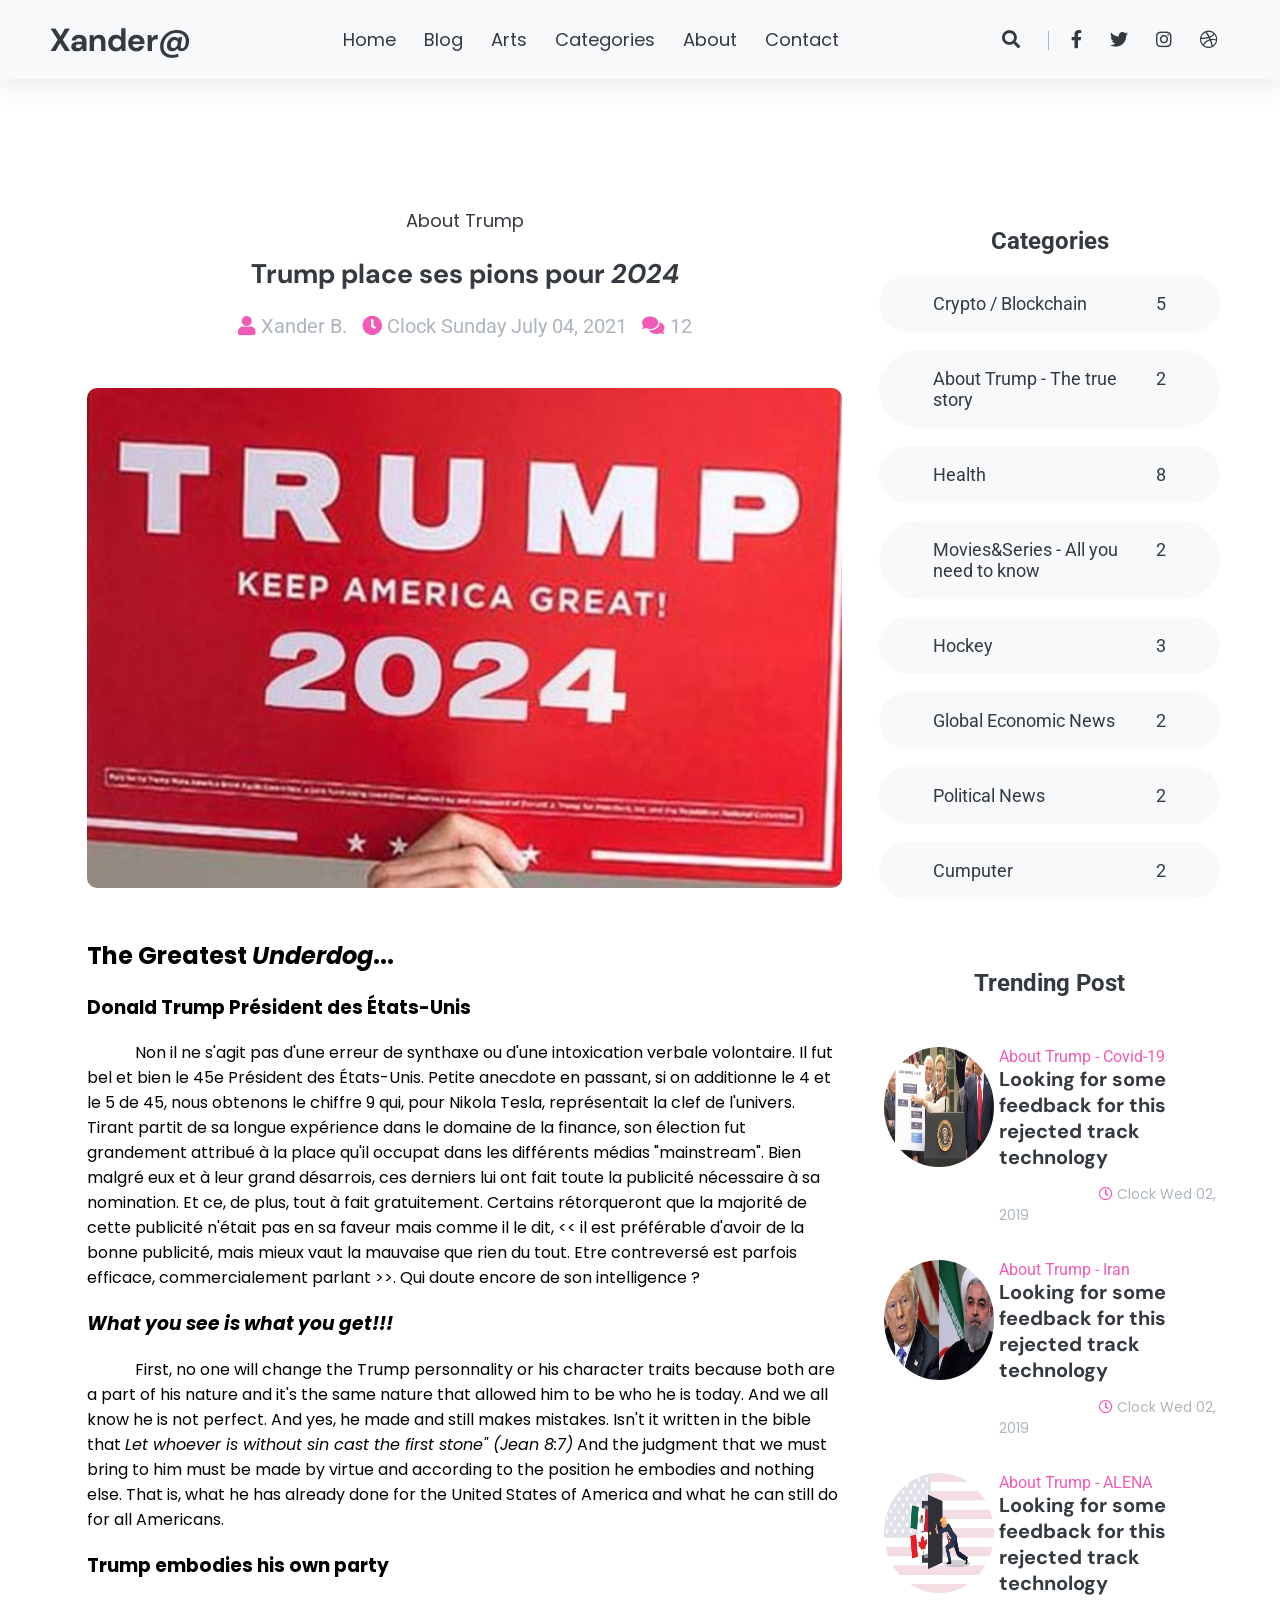
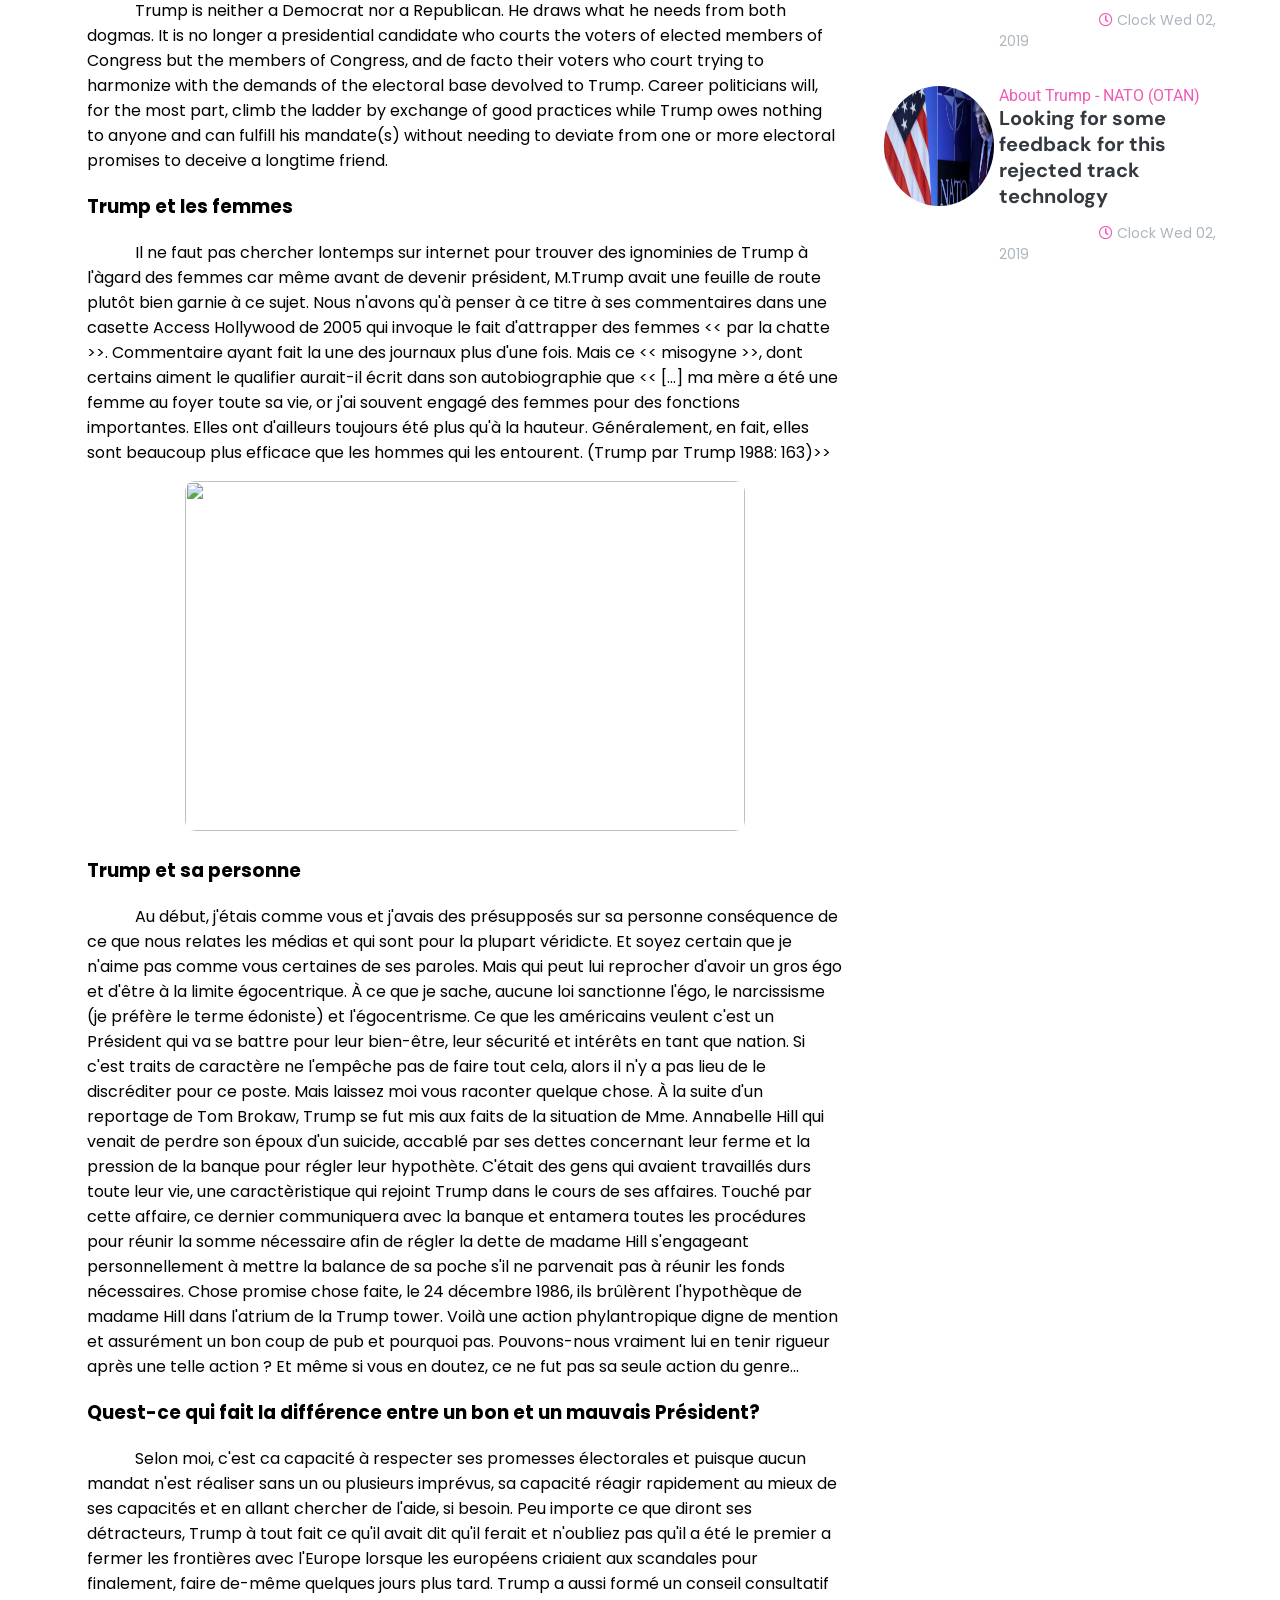
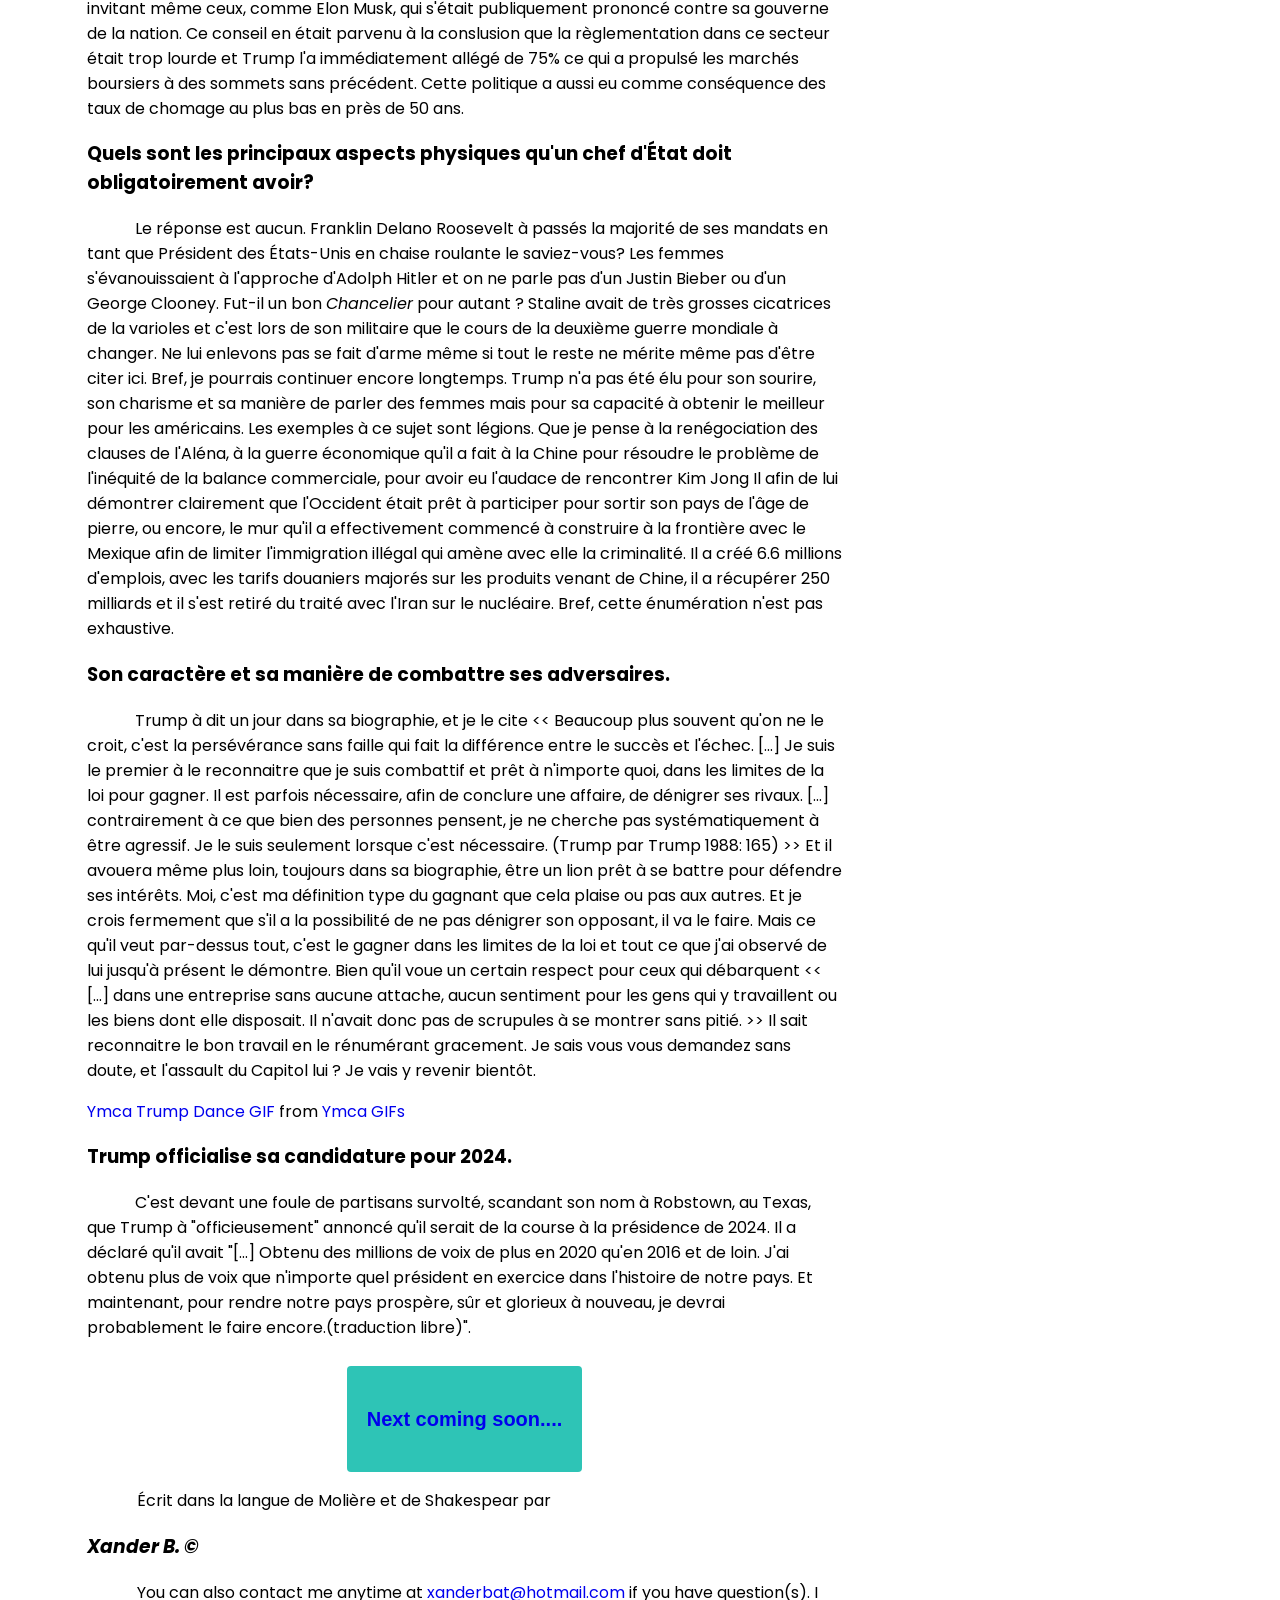
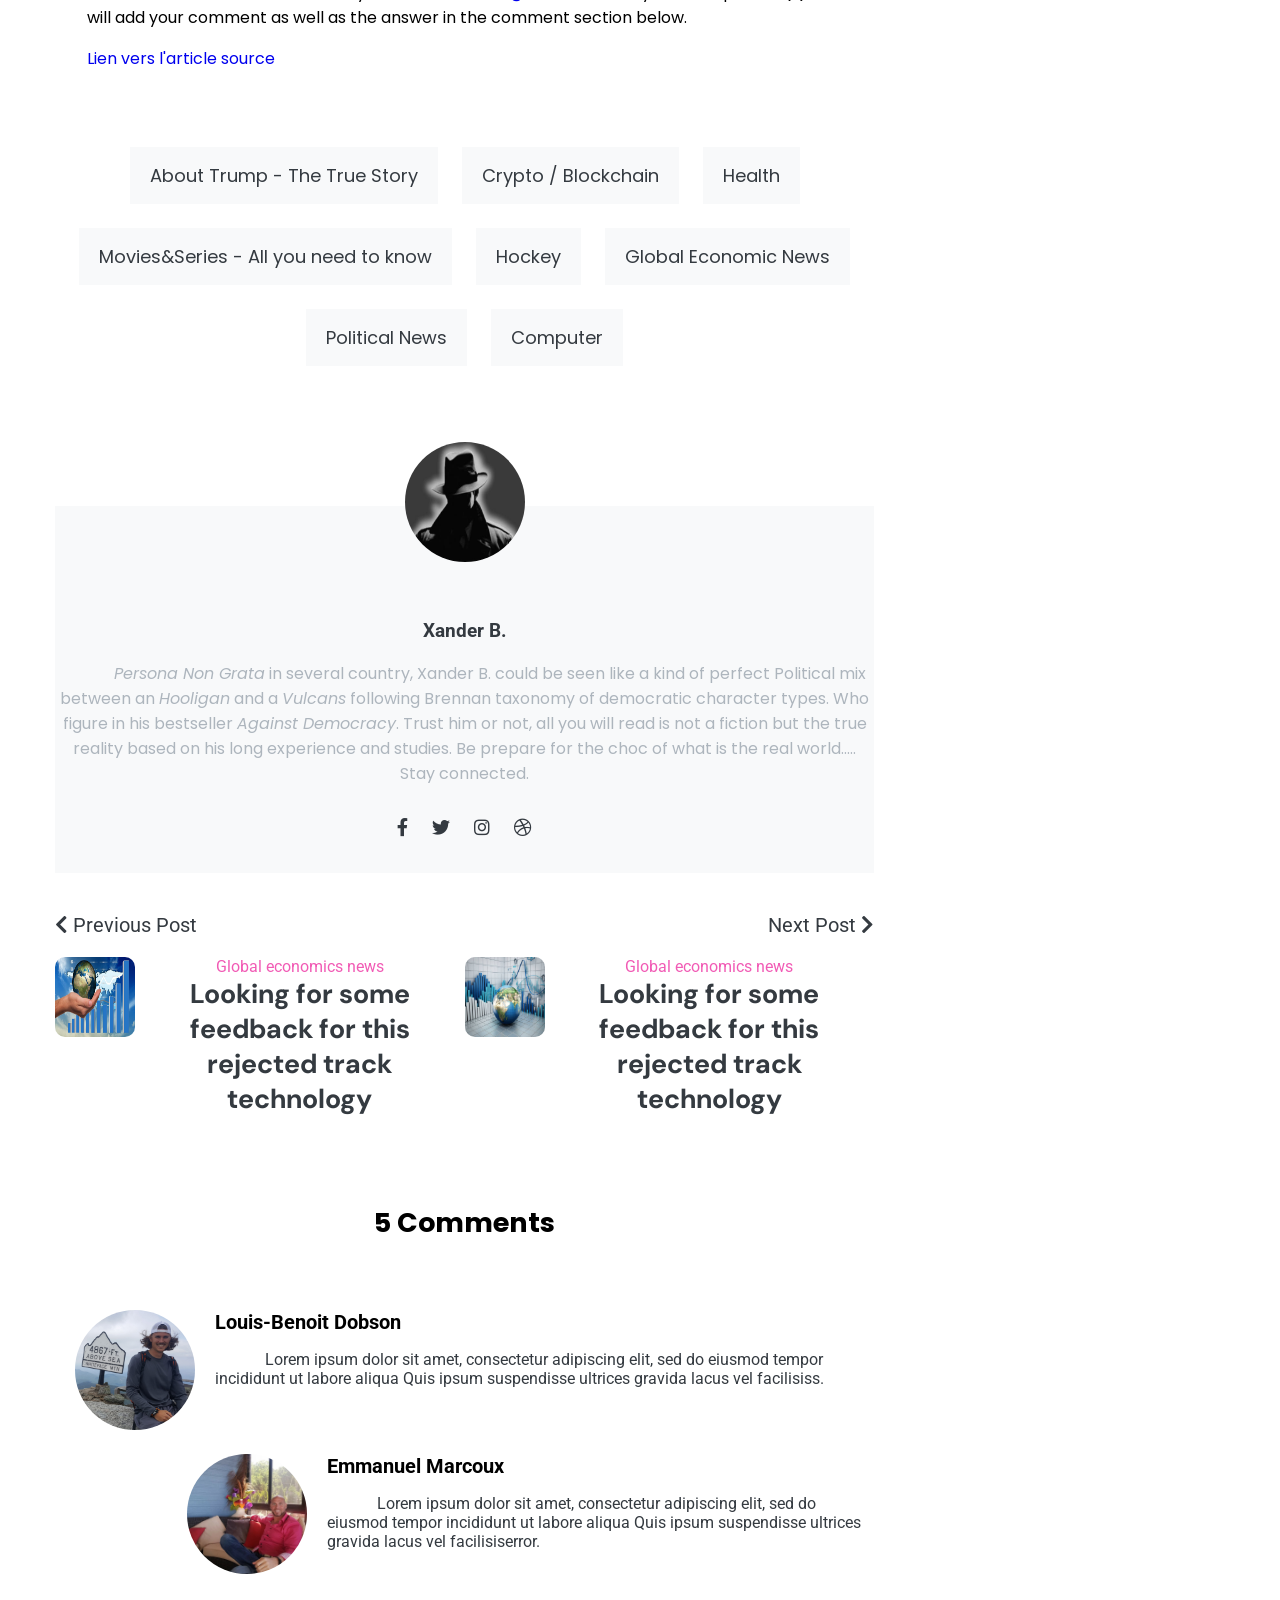
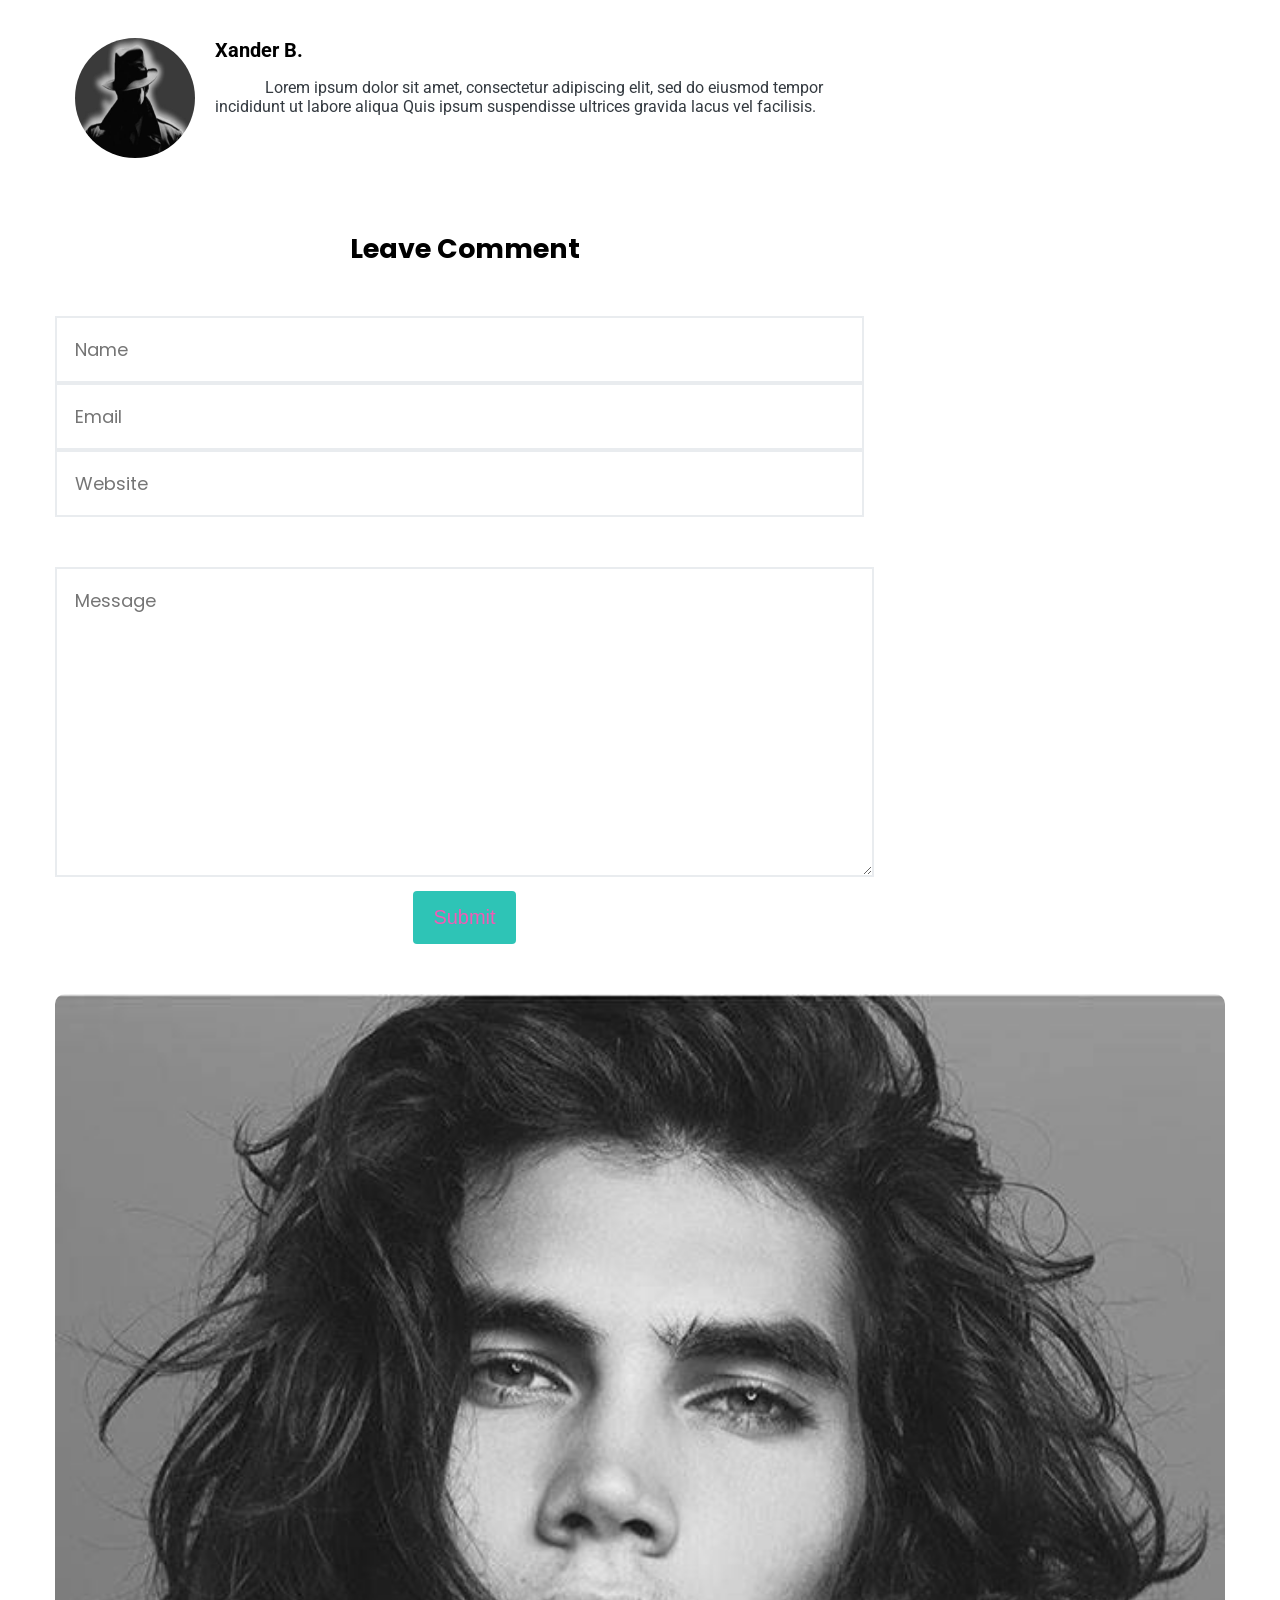
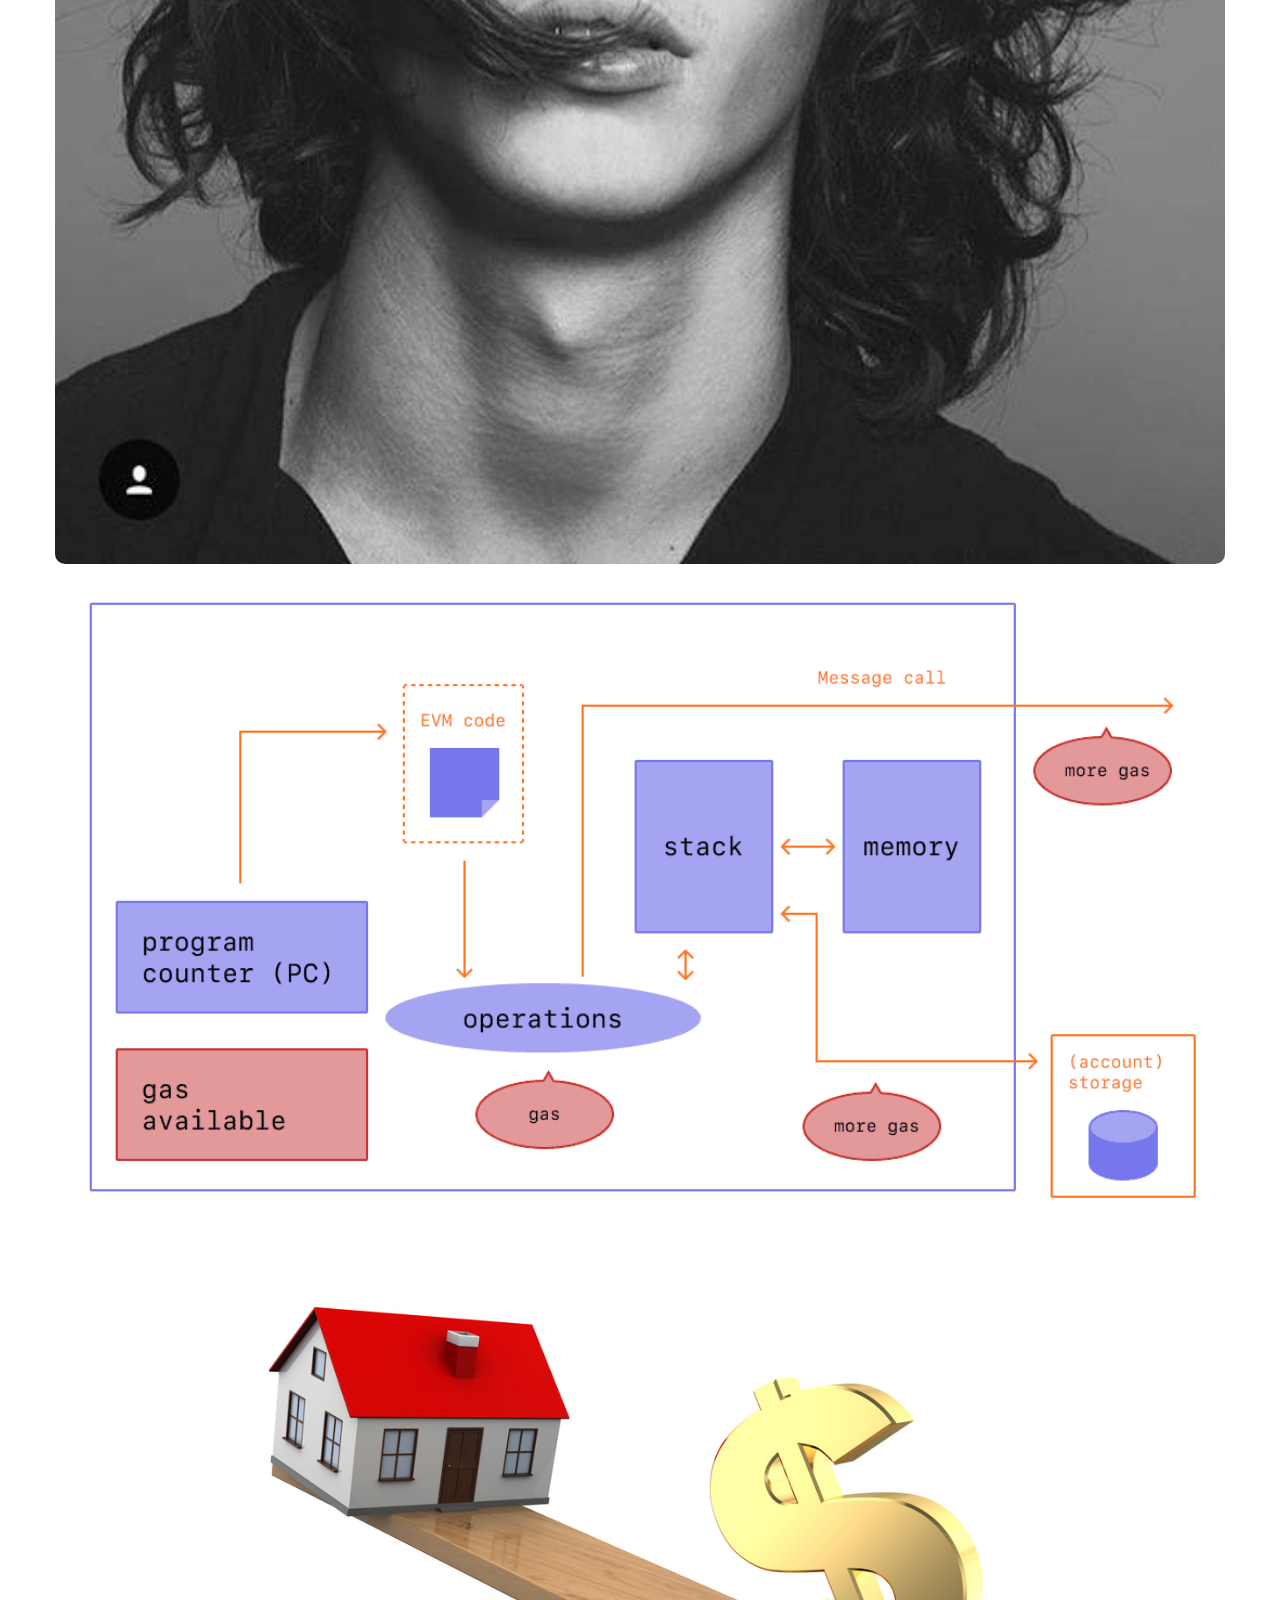
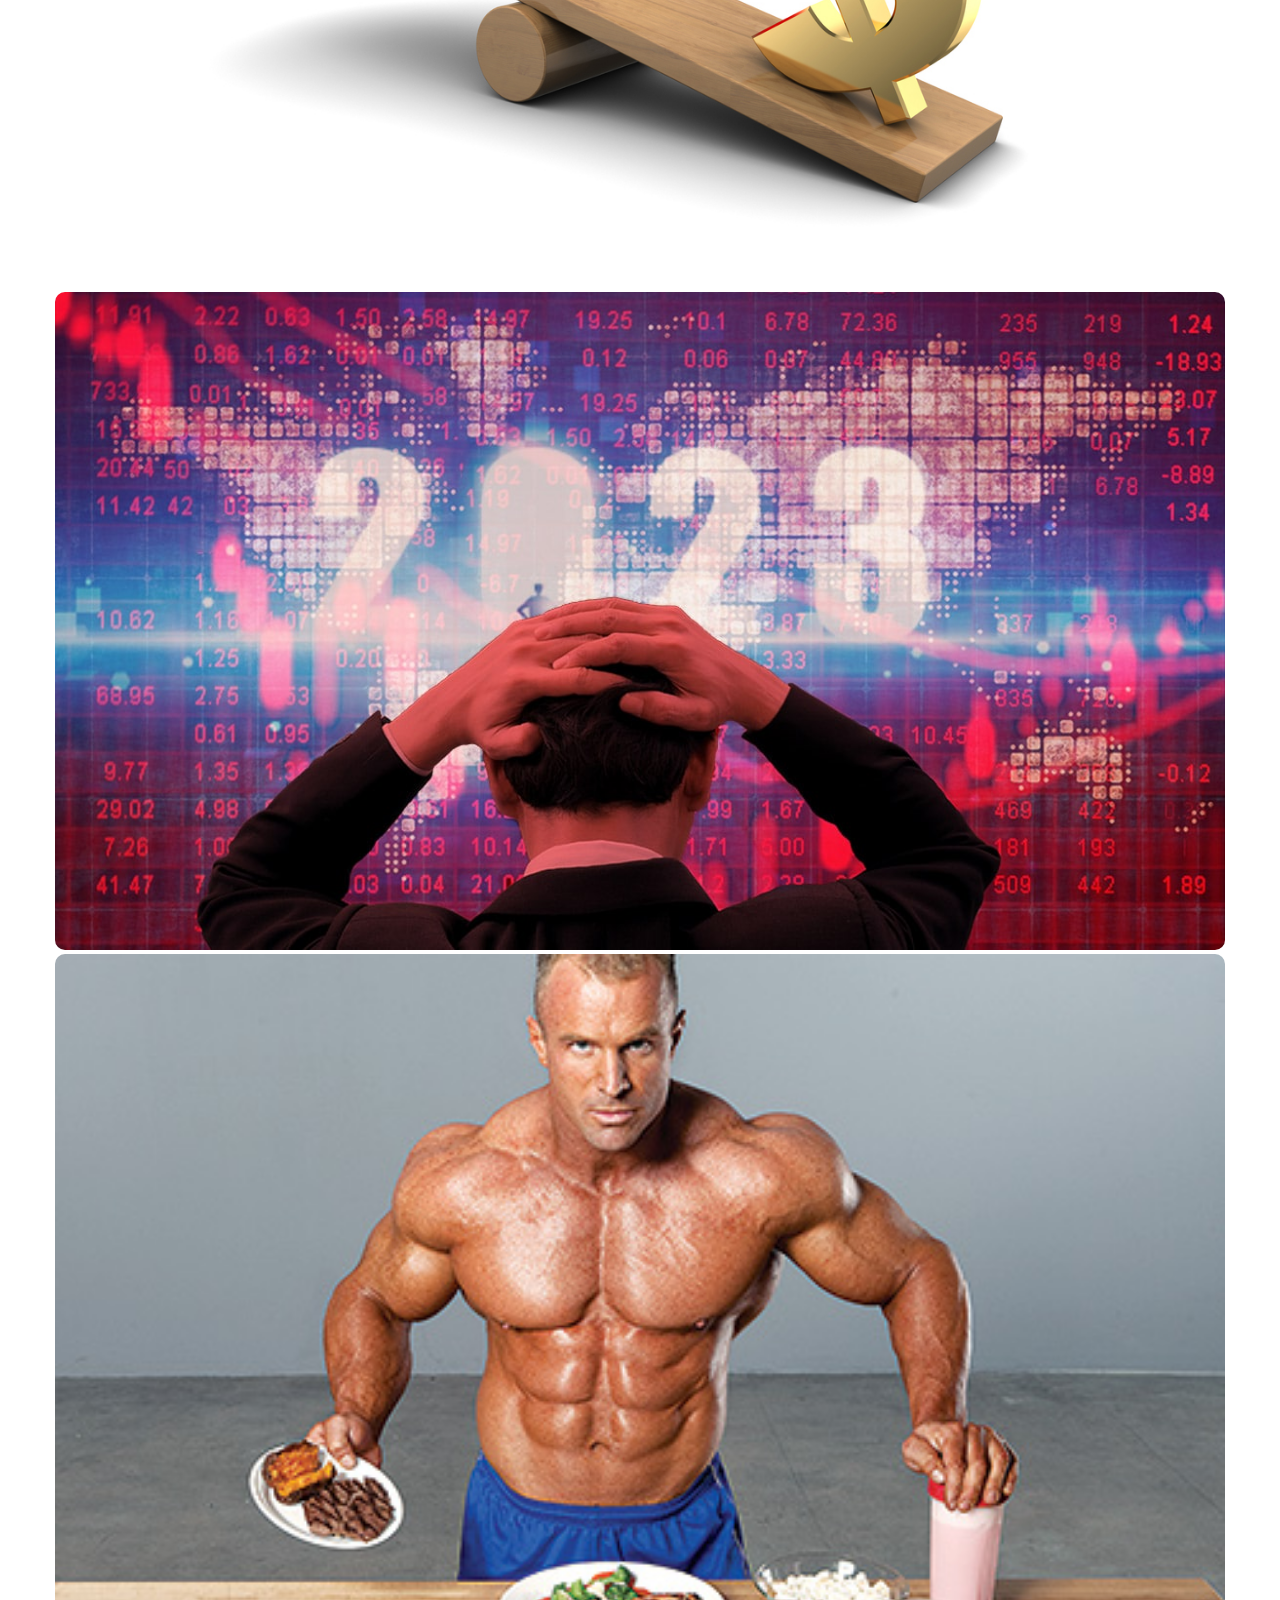
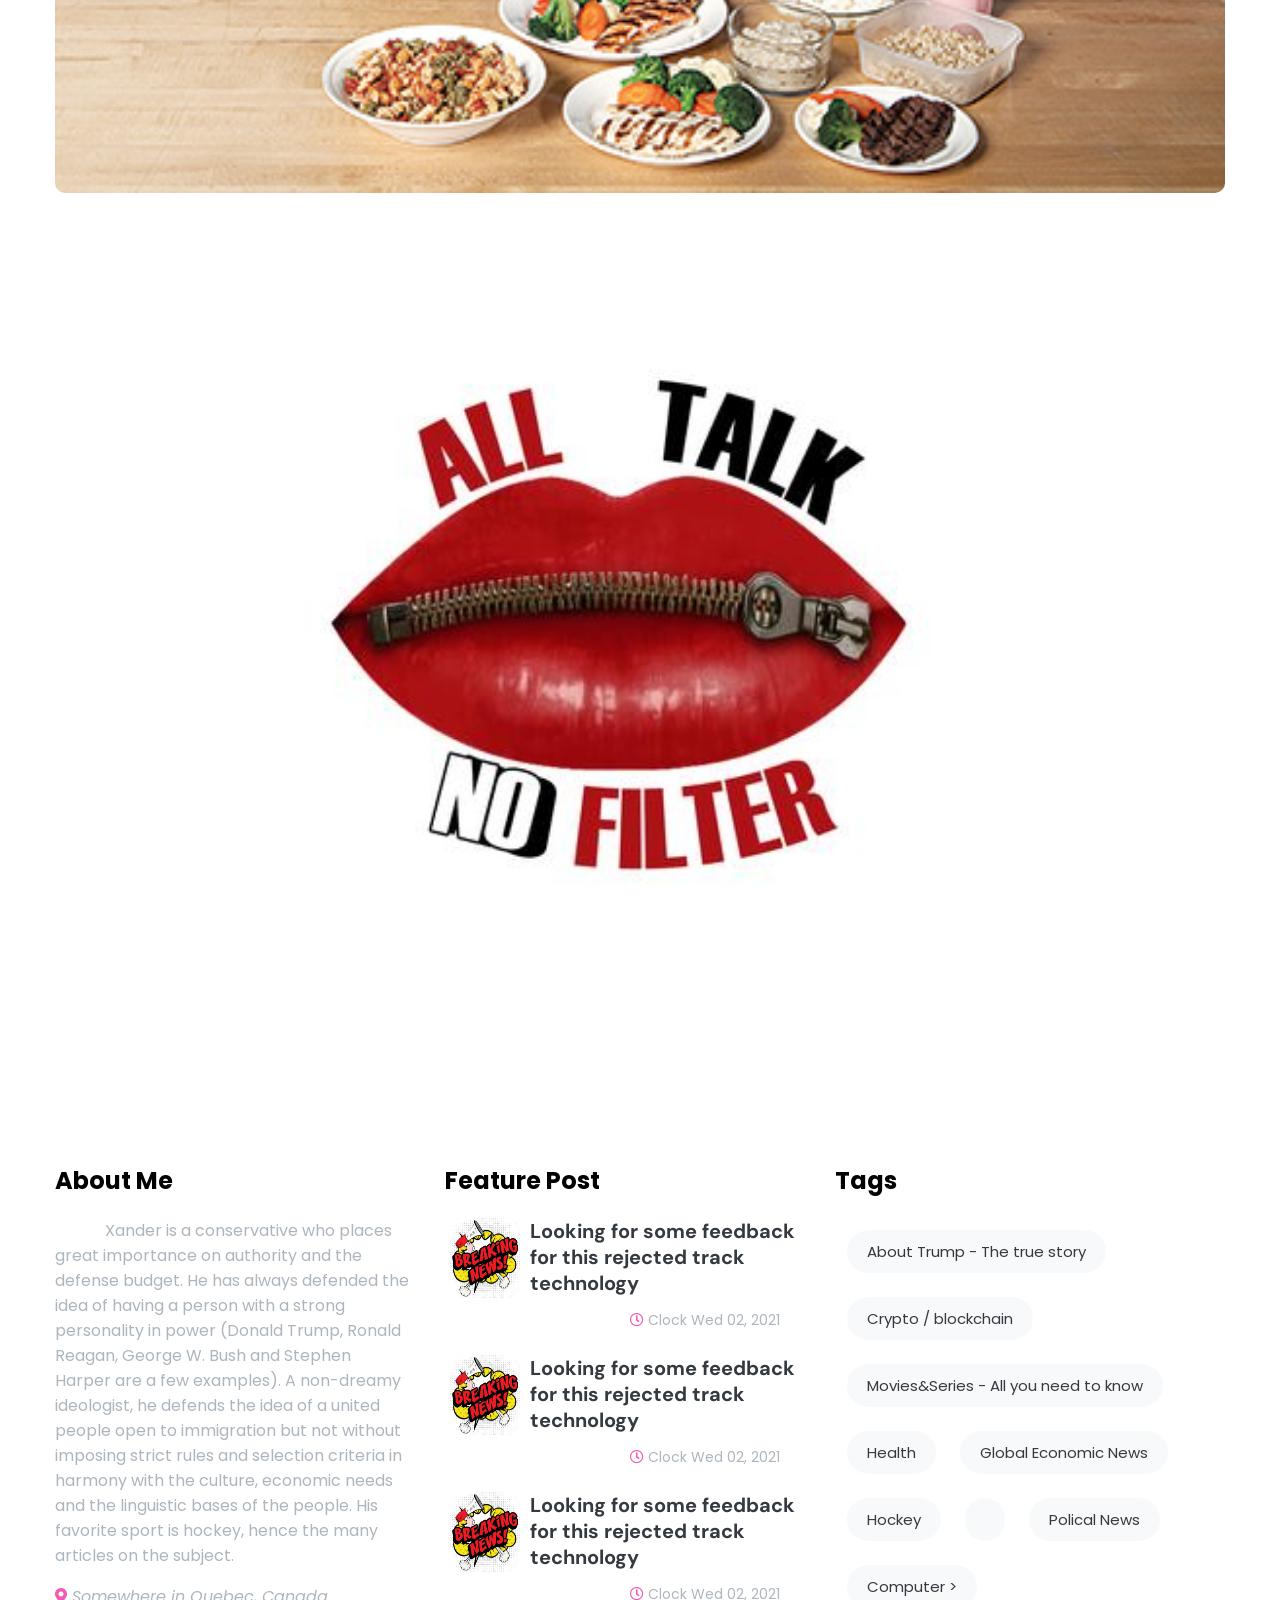
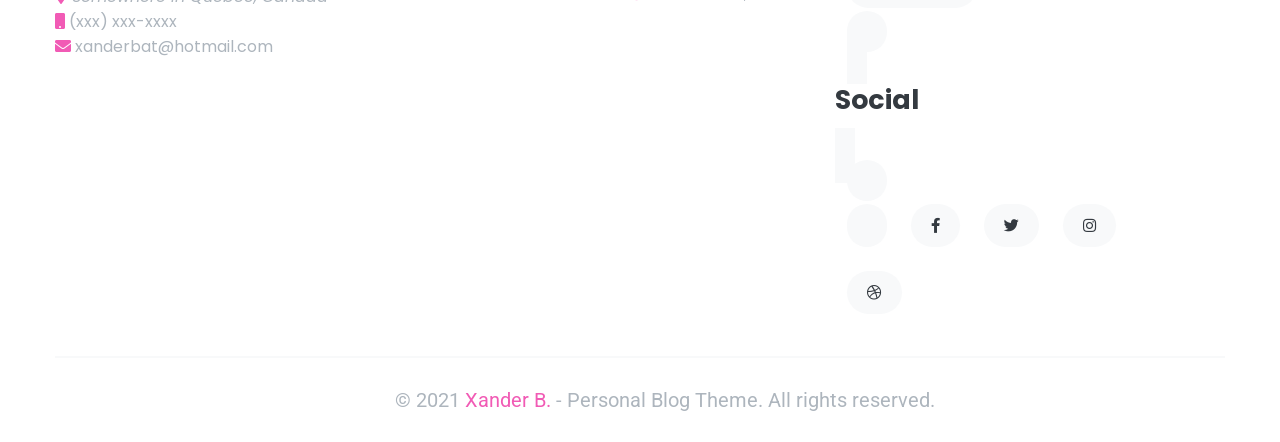
==== article1.html @ ed8519bb "Initial commit" ====
<!DOCTYPE html>
<html lang="en">
  <head>
    <meta charset="UTF-8" />
    <meta http-equiv="X-UA-Compatible" content="IE=edge" />
    <meta
      name="viewport"
      content="width=device-width, initial-scale=1error404.html0"
    />
    <meta
      name="description"
      content="
      Everything Xander thinks about different topics (Donald Trump, diet, physical activity to stay healthy, hockey, cryptocurrency, and so on) No information is invented Everything comes (or almost) from appropriate documentation."
    />
    <title>Xander@</title>

    <!-- loader -->

    <script type="text/javascript"></script>

    <title>Welcome to my world!!!Xander@</title>


    <link rel="stylesheet" href="style.css" />

    <!-- font awesome icons cdn -->
    <link
      rel="stylesheet"
      href="https://cdnjs.cloudflare.com/ajax/libs/font-awesome/5.15.2/css/all.min.css"
      integrity="sha512-HK5fgLBL+xu6dm/Ii3z4xhlSUyZgTT9tuc/hSrtw6uzJOvgRr2a9jyxxT1ely+B+xFAmJKVSTbpM/CuL7qxO8w=="
      crossorigin="anonymous"
    />

    <!-- swiper slider css file -->
    <link
      rel="stylesheet"
      href="https://cdnjs.cloudflare.com/ajax/libs/Swiper/6.7.0/swiper-bundle.min.css"
      integrity="sha512-x9WWODH0qw+aXoiT69XzI4WX2MXpqvVGY+O9HpJ4wbjEubpjDIM5CwTrU/OFJg7tSMbBMpgwz2Qp6xlUsk+FgA=="
      crossorigin="anonymous"
      referrerpolicy="no-referrer"
    />

    <!-- custom style css file -->
    <link rel="stylesheet" href="style.css" />
  </head>
  <body>
    <!-- Header -->
    <header id="header" class="shadow bg-light">
      <nav class="container navbar">
        <a href="index.html" class="nav-brand text-dark">Xander@</a>

        <!-- toggle button -->
        <button class="toggle-button">
          <span><i class="fas fa-bars"></i></span>
        </button>

        <!-- collapse on toggle button click -->
        <div class="collapse">
          <ul class="navbar-nav">
            <a href="index.html" class="nav-link">Home</a>
            <a href="error404.html" class="nav-link">Blog</a>
            <a href="error404.html" class="nav-link">Arts</a>
            <a href="error404.html" class="nav-link">Categories</a>
            <a href="aboutMe.html" class="nav-link">About</a>
            <a href="contactMe.html" class="nav-link">Contact</a>
          </ul>
        </div>

        <!-- collapse on toggle button click -->
        <div class="collapse">
          <ul class="navbar-nav">
            <div class="search-box">
              <a href="error404.html" class="nav-link"
                ><i class="fas fa-search"></i
              ></a>
            </div>
            <a href="error404.html" class="nav-link"
              ><i class="fab fa-facebook-f"></i
            ></a>
            <a href="error404.html" class="nav-link"
              ><i class="fab fa-twitter"></i
            ></a>
            <a href="error404.html" class="nav-link"
              ><i class="fab fa-instagram"></i
            ></a>
            <a href="error404.html" class="nav-link"
              ><i class="fab fa-dribbble"></i
            ></a>
          </ul>
        </div>
      </nav>
    </header>


    <!-- Main Site -->
    <main id="site-main">
      <!-- Post Content -->
      <section class="container">
        <div class="layout-2 row">
          <div class="col-8">
            <article id="post">
              <!-- article heading -->
              <div class="headings text-center">
                <div class="category">
                  <a href="error404.html" class="nav-link">About Trump</a>
                </div>

                <div class="title">
                  <h2 class="text-title text-dark display-1">
                    <strong>Trump place ses pions pour <em>2024</em></strong>
                  </h2>
                </div>

                <div class="meta">
                  <a
                    href="error404.html"
                    class="link display-2 text-secondary px-1"
                  >
                    <i class="fas fa-user text-primary"></i> Xander B.
                  </a>
                  <a
                    href="error404.html"
                    class="link display-2 text-secondary px-1"
                  >
                    <i class="fas fa-clock text-primary"></i> Clock Sunday July 04, 2021
                  </a>
                  <a
                    href="error404.html"
                    class="link display-2 text-secondary px-1"
                  >
                    <i class="fas fa-comments text-primary"></i> 12
                  </a>
                </div>
              </div>

              <!-- thumbnail  -->
              <div class="thumbnail mt-3">
                <img
                  src="./Assets/Trump/trump20241.jpg"
                  class="thumbnail"
                  alt=""
                />
              </div>

              <!-- content -->
              <div class="secondary-title mt-3">
                <h2><strong> The Greatest <em>Underdog</em>... </strong></h2>

                <p>
                  <h3>Donald Trump Président des États-Unis</h3>
                  &#160 &#160 &#160 &#160 &#160 &#160 Non il ne s'agit pas d'une erreur de synthaxe ou d'une intoxication verbale volontaire. Il fut bel et bien le 45e Président des États-Unis. Petite anecdote en passant, si on additionne le 4 et le 5 de 45, nous obtenons le chiffre 9 qui, pour Nikola Tesla, représentait la clef de l'univers. Tirant partit de sa longue expérience dans le domaine de la finance, son élection fut grandement attribué à la place qu'il occupat dans les différents médias "mainstream". Bien malgré eux et à leur grand désarrois, ces derniers lui ont fait toute la publicité nécessaire à sa nomination. Et ce, de plus, tout à fait gratuitement. Certains rétorqueront que la majorité de cette publicité n'était pas en sa faveur mais comme il le dit, << il est préférable d'avoir de la bonne publicité, mais mieux vaut la mauvaise que rien du tout. Etre contreversé est parfois efficace, commercialement parlant >>. Qui doute encore de son intelligence ?
                </p>

                <p>
                  <h3><em>What you see is what you get!!!</em></h3>
                  &#160 &#160 &#160 &#160 &#160 &#160 First, no one will change the Trump personnality or his character traits because both are a part of his nature and it's the same nature that allowed him to be who he is today. And we all know he is not perfect. And yes, he made and still makes mistakes. Isn't it written in the bible that <i>Let whoever is without sin cast the first stone" (Jean 8:7)</i> And the judgment that we must bring to him must be made by virtue and according to the position he embodies and nothing else. That is, what he has already done for the United States of America and what he can still do for all Americans.

                </p>

                <p>
                  <h3>Trump embodies his own party</h3>
                  &#160 &#160 &#160 &#160 &#160 &#160 Trump is neither a Democrat nor a Republican. He draws what he needs from both dogmas. It is no longer a presidential candidate who courts the voters of elected members of Congress but the members of Congress, and de facto their voters who court trying to harmonize with the demands of the electoral base devolved to Trump. Career politicians will, for the most part, climb the ladder by exchange of good practices while Trump owes nothing to anyone and can fulfill his mandate(s) without needing to deviate from one or more electoral promises to deceive a longtime friend.


                </p>

                <p>
                  <h3>Trump et les femmes</h3>
                  &#160 &#160 &#160 &#160 &#160 &#160 Il ne faut pas chercher lontemps sur internet pour trouver des ignominies de Trump à l'àgard des femmes car même avant de devenir président, M.Trump avait une feuille de route plutôt bien garnie à ce sujet. Nous n'avons qu'à penser à ce titre à ses commentaires dans une casette Access Hollywood de 2005 qui invoque le fait d'attrapper des femmes << par la chatte >>. Commentaire ayant fait la une des journaux plus d'une fois. Mais ce << misogyne >>, dont certains aiment le qualifier aurait-il écrit dans son autobiographie que << [...] ma mère a été une femme au foyer toute sa vie, or j'ai souvent engagé des femmes pour des fonctions importantes. Elles ont d'ailleurs toujours été plus qu'à la hauteur. Généralement, en fait, elles sont beaucoup plus efficace que les hommes qui les entourent. (Trump par Trump 1988: 163)>> 
                </p>

                <div style="text-align: center;">
                  <img width="560" height="350" src="./Assets/Trump/trumpWomen.jpg">
                </div>

                <p>
                  <h3>Trump et sa personne </h3>
                  &#160 &#160 &#160 &#160 &#160 &#160 Au début, j'étais comme vous et j'avais des présupposés sur sa personne conséquence de ce que nous relates les médias et qui sont pour la plupart véridicte. Et soyez certain que je n'aime pas comme vous certaines de ses paroles. Mais qui peut lui reprocher d'avoir un gros égo et d'être à la limite égocentrique. À ce que je sache, aucune loi sanctionne l'égo, le narcissisme (je préfère le terme édoniste) et l'égocentrisme. Ce que les américains veulent c'est un Président qui va se battre pour leur bien-être, leur sécurité et intérêts en tant que nation. Si c'est traits de caractère ne l'empêche pas de faire tout cela, alors il n'y a pas lieu de le discréditer pour ce poste. Mais laissez moi vous raconter quelque chose. À la suite d'un reportage de Tom Brokaw, Trump se fut mis aux faits de la situation de Mme. Annabelle Hill qui venait de perdre son époux d'un suicide, accablé par ses dettes concernant leur ferme et la pression de la banque pour régler leur hypothète. C'était des gens qui avaient travaillés durs toute leur vie, une caractèristique qui rejoint Trump dans le cours de ses affaires. Touché par cette affaire, ce dernier communiquera avec la banque et entamera toutes les procédures pour réunir la somme nécessaire afin de régler la dette de madame Hill s'engageant personnellement à mettre la balance de sa poche s'il ne parvenait pas à réunir les fonds nécessaires. Chose promise chose faite, le 24 décembre 1986, ils brûlèrent l'hypothèque de madame Hill dans l'atrium de la Trump tower. Voilà une action phylantropique digne de mention et assurément un bon coup de pub et pourquoi pas. Pouvons-nous vraiment lui en tenir rigueur après une telle action ? Et même si vous en doutez, ce ne fut pas sa seule action du genre...           
                </p>


                <p>
                  <h3>Quest-ce qui fait la différence entre un bon et un mauvais Président?</h3>
                  &#160 &#160 &#160 &#160 &#160 &#160 Selon moi, c'est ca capacité à respecter ses promesses électorales et puisque 
                  aucun mandat n'est réaliser sans un ou plusieurs imprévus, sa capacité réagir rapidement au mieux de ses capacités et en allant chercher de l'aide, si besoin. Peu importe ce que diront ses détracteurs, Trump à tout fait ce qu'il avait dit qu'il ferait et n'oubliez pas qu'il a été le premier a fermer les frontières avec l'Europe lorsque les européens criaient aux scandales pour finalement, faire de-même quelques jours plus tard. Trump a aussi formé un conseil consultatif invitant même ceux, comme Elon Musk, qui s'était publiquement prononcé contre sa gouverne de la nation. Ce conseil en était parvenu à la conslusion que la règlementation dans ce secteur était trop lourde et Trump l'a immédiatement allégé de 75% ce qui a propulsé les marchés boursiers à des sommets sans précédent. Cette politique a aussi eu comme conséquence des taux de chomage au plus bas en près de 50 ans. 
                </p>

                <p>
                  <h3>Quels sont les principaux aspects physiques qu'un chef d'État doit obligatoirement avoir?</h3> &#160 &#160 &#160 &#160 &#160 &#160 Le réponse est aucun. Franklin Delano Roosevelt à passés la majorité de ses mandats en tant que Président des États-Unis en chaise roulante le saviez-vous? Les femmes s'évanouissaient à l'approche d'Adolph Hitler et on ne parle pas d'un Justin Bieber ou d'un George Clooney. Fut-il un bon <em>Chancelier</em> pour autant ? Staline avait de très grosses cicatrices de la varioles et c'est lors de son militaire que le cours de la deuxième guerre mondiale à changer. Ne lui enlevons pas se fait d'arme même si tout le reste ne mérite même pas d'être citer ici. Bref, je pourrais continuer encore longtemps. Trump n'a pas été élu pour son sourire, son charisme et sa manière de parler des femmes mais pour sa capacité à obtenir
                  le meilleur pour les américains. Les exemples à ce sujet sont légions. Que je pense à la renégociation des clauses de l'Aléna, à la guerre économique qu'il a fait à la Chine pour résoudre le problème de l'inéquité de la balance commerciale,
                  pour avoir eu l'audace de rencontrer Kim Jong Il afin de lui démontrer clairement que l'Occident était prêt à participer pour sortir son pays de l'âge de pierre, ou encore, le mur qu'il a effectivement commencé à construire à la frontière avec le Mexique afin de limiter l'immigration illégal qui amène avec elle la criminalité. Il a créé 6.6 millions d'emplois, avec les tarifs douaniers majorés sur les produits venant de Chine, il a récupérer 250 milliards et il s'est retiré du traité avec l'Iran sur le nucléaire. Bref, cette énumération n'est pas exhaustive.  
                </p>

                <p>
                  <h3>Son caractère et sa manière de combattre ses adversaires.</h3> 
                  &#160 &#160 &#160 &#160 &#160 &#160 Trump à dit un jour dans sa biographie, et je le cite << Beaucoup plus souvent qu'on ne le croit, c'est la persévérance sans faille qui fait la différence entre le succès et l'échec. [...] Je suis le premier à le reconnaitre que je suis combattif et prêt à n'importe quoi, dans les limites de la loi pour gagner. Il est parfois nécessaire, afin de conclure une affaire, de dénigrer ses rivaux. [...] contrairement à ce que bien des personnes pensent, je ne cherche pas systématiquement à être agressif. Je le suis seulement lorsque c'est nécessaire. (Trump par Trump 1988: 165) >> Et il avouera même plus loin, toujours dans sa biographie, être un lion prêt à se battre pour défendre ses intérêts. Moi, c'est ma définition type du gagnant que cela plaise ou pas aux autres. Et je crois fermement que s'il a la possibilité de ne pas dénigrer son opposant, il va le faire. Mais ce qu'il veut par-dessus tout, c'est le gagner dans les limites de la loi et tout ce que j'ai observé de lui jusqu'à présent le démontre. Bien qu'il voue un certain respect pour ceux qui débarquent << [...] dans une entreprise sans aucune attache, aucun sentiment pour les gens qui y travaillent ou les biens dont elle disposait. Il n'avait donc pas de scrupules à se montrer sans pitié. >> Il sait reconnaitre le bon travail en le rénumérant gracement. Je sais vous vous demandez sans doute, et l'assault du Capitol lui ? Je vais y revenir bientôt. 

                  </p>
                

                  <div class="tenor-gif-embed" data-postid="19059230" data-share-method="host" data-aspect-ratio="0.74375" data-width="100%"><a href="https://tenor.com/view/ymca-trump-dance-gif-19059230">Ymca Trump Dance GIF</a> from <a href="https://tenor.com/search/ymca-gifs">Ymca GIFs</a></div> <script type="text/javascript" async src="https://tenor.com/embed.js"></script>


                  

                  <!--
                  <p>
                    &#160 &#160 &#160 &#160 &#160 &#160 Donald Trump, qui était en entrevue radio avec le commentateur américain Dan Bongino, a plus ou moins déclaré qu’il serait candidat pour les présidentielles de 2024. Dans les faits, lorsque le commentateur conservateur y est allé par l’affirmation « We need you !!! », Trump lui a répondu, « […] écoutez, je vais vous dires quelque chose. […] Nous allons vous rendre vraiment heureux et nous allons faire ce qui doit être fait. » Comme s’il était toujours en poste à la Maison Blanche, c’est en Floride ce 3 juillet, après l’Ohio et le Texas, que Donald Trump continue sa série de meetings. En effet, l’ancien président veut retrouver ses supporters dans des évènements qui ressemblent à s’y méprendre, à une campagne électorale. Et il a de bonnes raisons de le faire.

                  -->
                  
                  </p>

                
                  
                  <!-- 
                  <p>
                    <h3>Continuer de peser jusqu'en 2024</h3>
                    &#160 &#160 &#160 &#160 &#160 &#160 Donald Trump, qui était en entrevue radio avec le commentateur américain Dan Bongino, a plus ou moins déclaré qu’il serait candidat pour les présidentielles de 2024. Dans les faits, lorsque le commentateur conservateur y est allé par l’affirmation « We need you !!! », Trump lui a répondu, « […] écoutez, je vais vous dires quelque chose. […] Nous allons vous rendre vraiment heureux et nous allons faire ce qui doit être fait. » Comme s’il était toujours en poste à la Maison Blanche, c’est en Floride ce 3 juillet, après l’Ohio et le Texas, que Donald Trump continue sa série de meetings. En effet, l’ancien président veut retrouver ses supporters dans des évènements qui ressemblent à s’y méprendre, à une campagne électorale. Et il a de bonnes raisons de le faire.
                  </p>

                  <p>
                    &#160 &#160 &#160 &#160 &#160 &#160 Donald Trump n'est pas officiellement candidat pour la présidentielle
                  de 2024, mais tout dans son attitude laisse comprendre qu'il le sera.
                  Dans diverses prises de parole depuis son départ de Washington, le milliardaire 
                  sous-entend qu'il compte bien se représenter, sans pour autant le dire clairement.
                  Une manière de garder l'attention des médias et de ses supporters 
                  pendant les trois années qui le séparent de l'élection en question. 
                  Ces meetings sont une nouvelle manière de peser dans le 
                  débat et de rester visible au niveau de son électorat. En agissant ainsi,
                  il maintient la pression sur les démocrates, tout en empêchant d'autres républicains
                  ambitieux de prendre la lumière et le concurrencer en vue de la primaire de 2024.
                  Il devrait d'ailleurs profiter de sa tribune ce 3 juillet pour attaquer les «faux 
                  républicains» qui critiquent son comportement et rejettent les accusations de fraudes électorale.                  
                </p>
                <p>
                  <h3>La campagne des midterms dans le viseurs</h3>
                  &#160 &#160 &#160 &#160 &#160 &#160 Avant 2024, une échéance primordiale est dans toutes
                  les têtes chez les républicains : les élections de
                  mi-mandat en 2022. Pour les conservateurs, il s'agit
                  d'une occasion en or de reprendre le contrôle
                  du Sénat et de la chambre des représentants. 
                  S'ils y parviennent, ils pourraient donc bloquer une majorité 
                  des lois souhaitées par Joe Biden et avoir ainsi 
                  un vrai moyen de pression sur le démocrate. 
                  Donald Trump est parfaitement conscient de ces enjeux. En janvier 
                  dernier déjà, alors qu'il continuait de revendiquer sa victoire lors de l'élection présidentielle, 
                  il était venu faire campagne en Géorgie pour soutenir les candidats républicains pour le Sénat. 
                  Un déplacement qui n'a pas changé le cours des événements puisque les démocrates
                   ont remporté les deux scrutins organisés dans l'Etat, prenant le contrôle de l'institution
                  d'une très courte avance. Pour autant, sa capacité à rassembler les républicains sera une arme 
                  massive dans les élections à venir, et l'homme d'affaires a pleinement connaissance de cette donnée.</p>

                -->

                <p>
                  <h3>Trump officialise sa candidature pour 2024.</h3> 
                  &#160 &#160 &#160 &#160 &#160 &#160 C'est devant une foule de partisans survolté, scandant son nom à Robstown, au Texas, que Trump à "officieusement" annoncé qu'il serait de la course à la présidence de 2024. Il a déclaré qu'il avait "[...] Obtenu des millions de voix de plus en 2020 qu'en 2016 et de loin. J'ai obtenu plus de voix que n'importe quel président en exercice dans l'histoire de notre pays. Et maintenant, pour rendre notre pays prospère, sûr et glorieux à nouveau, je devrai probablement le faire encore.(traduction libre)".
                </p>

          

                  <div class="text-center">
                    <button class="btn btn-primary display-2 text-light mt-2">
                      <a
                      href="deadline.html"
                      ><h4>Next coming soon....</h4></a>
                    </button>
                  </div>


                <p>
                  Écrit dans la langue de Molière et de Shakespear par <h3><em> Xander B. &copy;</em></h3>
                </p>

                <p>
                    You can also contact me anytime at <a href="mailto:xanderbat@hotmail.com? subject=subject text">xanderbat@hotmail.com</a> if you have question(s). I will add your comment as well as the answer in the comment section below.
                </p>

                <a href="error404.html">Lien vers l'article source</a>

              </div>
            </article>

            <!-- post footer -->
            <div class="post-footer mb-3">
              <div class="post-tags d-flex flex-wrap justify-content-center">
                <a href="index.html" class="nav-link btn bg-light"
                  >About Trump - The True Story</a
                >
                <a href="index.html" class="nav-link btn bg-light"
                  >Crypto / Blockchain</a
                >
                <a href="index.html" class="nav-link btn bg-light"
                  >Health</a
                >
                <a href="index.html" class="nav-link btn bg-light"
                  >Movies&Series - All you need to know</a
                >
                <a href="index.html" class="nav-link btn bg-light">Hockey</a>
                <a href="index.html" class="nav-link btn bg-light"
                  >Global Economic News</a
                >
                <a href="index.html" class="nav-link btn bg-light"
                  >Political News</a
                >
                <a href="index.html" class="nav-link btn bg-light"
                  >Computer</a
                >
              </div>

              <div class="post-author text-center">
                <div class="author-avatar">
                  <img src="./Assets/moi.jpg" class="rounded" alt="" />
                </div>

                <div class="author-info py-2">
                  <h3 class="text-dark">Xander B.</h3>

                  <p class="text-secondary secondary-title">
                    <em>Persona Non Grata</em> in several country, Xander B. could be seen like a kind of perfect Political mix between an <em>Hooligan</em> and a <em>Vulcans</em> following Brennan taxonomy of democratic character types. Who figure in his bestseller <em>Against Democracy</em>. Trust him or not, all you will read is not a fiction but the true reality based on his long experience and studies. Be prepare for the choc of what is the real world..... Stay connected. 
                  </p>

                  <div
                    class="post-tags d-flex flex-wrap justify-content-center"
                  >
                    <a href="error404.html" class="nav-link"
                      ><i class="fab fa-facebook-f"></i
                    ></a>
                    <a href="error404.html" class="nav-link"
                      ><i class="fab fa-twitter"></i
                    ></a>
                    <a href="error404.html" class="nav-link"
                      ><i class="fab fa-instagram"></i
                    ></a>
                    <a href="error404.html" class="nav-link"
                      ><i class="fab fa-dribbble"></i
                    ></a>
                  </div>
                </div>
              </div>

              <!-- post related -->
              <div class="post-realted py-2">
                <div class="row justify-content-center">
                  <div class="prev">
                    <div class="py-2">
                      <a href="error404.html" class="display-2 text-dark">
                        <i class="fas fa-chevron-left"></i>
                        Previous Post
                      </a>
                    </div>
                    <article class="article text-center">
                      <div class="d-flex">
                        <a href="error404.html">
                          <img
                            src="./Assets/running.jpg"
                            class="object-fit"
                            alt=""
                          />
                        </a>
                        <div class="cart-body px-1">
                          <div class="category">
                            <a
                              href="error404.html"
                              class="link text-primary text-secondary"
                              >Global economics news</a
                            >
                          </div>
                          <a
                            href="error404.html"
                            class="text-title display-1 text-dark"
                          >
                            Looking for some feedback for this rejected track
                            technology
                          </a>
                        </div>
                      </div>
                    </article>
                  </div>
                  <div class="next text-right">
                    <div class="py-2">
                      <a href="error404.html" class="display-2 text-dark">
                        Next Post
                        <i class="fas fa-chevron-right"></i>
                      </a>
                    </div>
                    <article class="article text-center">
                      <div class="d-flex">
                        <a href="error404.html">
                          <img
                            src="./Assets/walk.png"
                            class="object-fit"
                            alt=""
                          />
                        </a>
                        <div class="cart-body px-1">
                          <div class="category">
                            <a
                              href="error404.html"
                              class="link text-primary text-secondary"
                              >Global economics news</a
                            >
                          </div>
                          <a
                            href="error404.html"
                            class="text-title display-1 text-dark"
                          >
                            Looking for some feedback for this rejected track
                            technology
                          </a>
                        </div>
                      </div>
                    </article>
                  </div>
                </div>
              </div>

              <!-- comments -->
              <div class="post-comments py-2">
                <h3 class="text-center display-1 secondary-title py-2">
                  5 Comments
                </h3>

                <div class="comment-details">
                  <div class="comment-item py-2">
                    <div class="d-flex">
                      <div class="avatar px-2">
                        <img
                          src="./Assets/louisbenoitdobson.jpg"
                          class="rounded"
                          alt=""
                        />
                      </div>
                      <div class="comment-content">
                        <h5 class="display-2 m-0">Louis-Benoit Dobson</h5>
                        <p class="title-secondary text-dark">
                          Lorem ipsum dolor sit amet, consectetur adipiscing
                          elit, sed do eiusmod tempor incididunt ut labore
                          aliqua Quis ipsum suspendisse ultrices gravida lacus
                          vel facilisiss.
                        </p>
                      </div>
                    </div>

                    <!-- comment reply -->
                    <div class="reply py-2">
                      <div class="d-flex">
                        <div class="avatar px-2">
                          <img
                            src="./Assets/emannuelmarcoux.jpg"
                            class="rounded"
                            alt=""
                          />
                        </div>
                        <div class="comment-content">
                          <h5 class="display-2 m-0">Emmanuel Marcoux</h5>
                          <p class="title-secondary text-dark">
                            Lorem ipsum dolor sit amet, consectetur adipiscing
                            elit, sed do eiusmod tempor incididunt ut labore
                            aliqua Quis ipsum suspendisse ultrices gravida lacus
                            vel facilisiserror.
                          </p>
                        </div>
                      </div>
                    </div>
                  </div>

                  <div class="comment-item py-2">
                    <div class="d-flex">
                      <div class="avatar px-2">
                        <img src="./Assets/moi.jpg" class="rounded" alt="" />
                      </div>
                      <div class="comment-content">
                        <h5 class="display-2 m-0">Xander B.</h5>
                        <p class="title-secondary text-dark">
                          Lorem ipsum dolor sit amet, consectetur adipiscing
                          elit, sed do eiusmod tempor incididunt ut labore
                          aliqua Quis ipsum suspendisse ultrices gravida lacus
                          vel facilisis.
                        </p>
                      </div>
                    </div>
                  </div>
                </div>

                <!-- comment form -->
                <div class="comment-form">
                  <h3 class="text-center display-1 secondary-title py-2">
                    Leave Comment
                  </h3>

                  <div class="d-flex justify-content-between flex-wrap">
                    <input
                      type="text"
                      class="form-control"
                      placeholder="Name"
                    />
                    <input
                      type="email"
                      class="form-control"
                      placeholder="Email"
                    />
                    <input
                      type="text"
                      class="form-control"
                      placeholder="Website"
                    />
                  </div>

                  <textarea
                    class="form-control mt-3"
                    placeholder="Message"
                    rows="10"
                  ></textarea>
                  <div class="text-center">
                    <button class="btn btn-primary display-2 text-light mt-2">
                      Submit
                    </button>
                  </div>
                </div>
              </div>
            </div>
            <!-- Post footer -->
          </div>
          <div class="col-4">
            <aside id="sidebar" class="px-1">
              <!-- categories -->
              <section class="categories">
                <h2 class="text-center text-dark">Categories</h2>

                <a
                  href="error404.html"
                  class="d-flex justify-content-between text-dark"
                >
                  <span>Crypto / Blockchain</span>
                  <span>5</span>
                </a>
                <a
                  href="error404.html"
                  class="d-flex justify-content-between text-dark"
                >
                  <span>About Trump - The true story</span>
                  <span>2</span>
                </a>
                <a
                  href="error404.html"
                  class="d-flex justify-content-between text-dark"
                >
                  <span>Health</span>
                  <span>8</span>
                </a>
                <a
                  href="error404.html"
                  class="d-flex justify-content-between text-dark"
                >
                  <span>Movies&Series - All you need to know</span>
                  <span>2</span>
                </a>
                <a
                  href="error404.html"
                  class="d-flex justify-content-between text-dark"
                >
                  <span>Hockey</span>
                  <span>3</span>
                </a>
                <a
                  href="error404.html"
                  class="d-flex justify-content-between text-dark"
                >
                  <span>Global Economic News</span>
                  <span>2</span>
                </a>
                <a
                  href="error404.html"
                  class="d-flex justify-content-between text-dark"
                >
                  <span>Political News</span>
                  <span>2</span>
                </a>
                <a
                  href="error404.html"
                  class="d-flex justify-content-between text-dark"
                >
                  <span>Cumputer</span>
                  <span>2</span>
                </a>
              </section>

              <!-- Trending post -->
              <section class="trending-post mt-3">
                <h2 class="text-center text-dark py-2">Trending Post</h2>

                <!-- post-items -->
                <div class="post-item py-1">
                  <article class="article">
                    <div class="d-flex">
                      <a href="error404.html">
                        <img
                          src="./Assets/Trump/trumpcovid19.jpg"
                          class="rounded px-1"
                          alt=""
                        />
                      </a>
                      <div class="cart-body">
                        <div class="trending-category">
                          <a href="error404.html" class="link text-primary">
                            About Trump - Covid-19
                          </a>
                        </div>
                        <a
                          href="error404.html"
                          class="text-title display-2 text-dark"
                        >
                          Looking for some feedback for this rejected track
                          technology
                        </a>
                        <p class="secondary-title text-secondary display-3">
                          <span>
                            <i class="far fa-clock text-primary"></i>
                            Clock Wed 02, 2019
                          </span>
                        </p>
                      </div>
                    </div>
                  </article>
                </div>

                <!-- post-items -->
                <div class="post-item py-1">
                  <article class="article">
                    <div class="d-flex">
                      <a href="error404.html">
                        <img
                          src="./Assets/Trump/trumpiran.jpg"
                          class="rounded px-1"
                          alt=""
                        />
                      </a>
                      <div class="cart-body">
                        <div class="trending-category">
                          <a href="error404.html" class="link text-primary">
                            About Trump - Iran
                          </a>
                        </div>
                        <a
                          href="error404.html"
                          class="text-title display-2 text-dark"
                        >
                          Looking for some feedback for this rejected track
                          technology
                        </a>
                        <p class="secondary-title text-secondary display-3">
                          <span>
                            <i class="far fa-clock text-primary"></i>
                            Clock Wed 02, 2019
                          </span>
                        </p>
                      </div>
                    </div>
                  </article>
                </div>

                <!-- post-items -->
                <div class="post-item py-1">
                  <article class="article">
                    <div class="d-flex">
                      <a href="error404.html">
                        <img
                          src="./Assets/Trump/trumpalena.jpg"
                          class="rounded px-1"
                          alt=""
                        />
                      </a>
                      <div class="cart-body">
                        <div class="trending-category">
                          <a href="error404.html" class="link text-primary">
                            About Trump - ALENA
                          </a>
                        </div>
                        <a
                          href="error404.html"
                          class="text-title display-2 text-dark"
                        >
                          Looking for some feedback for this rejected track
                          technology
                        </a>
                        <p class="secondary-title text-secondary display-3">
                          <span>
                            <i class="far fa-clock text-primary"></i>
                            Clock Wed 02, 2019
                          </span>
                        </p>
                      </div>
                    </div>
                  </article>
                </div>

                <!-- post-items -->
                <div class="post-item py-1">
                  <article class="article">
                    <div class="d-flex">
                      <a href="error404.html">
                        <img
                          src="./Assets/Trump/trumpotan1.jpg"
                          class="rounded px-1"
                          alt=""
                        />
                      </a>
                      <div class="cart-body">
                        <div class="trending-category">
                          <a href="error404.html" class="link text-primary">
                            About Trump - NATO (OTAN)
                          </a>
                        </div>
                        <a
                          href="error404.html"
                          class="text-title display-2 text-dark"
                        >
                          Looking for some feedback for this rejected track
                          technology
                        </a>
                        <p class="secondary-title text-secondary display-3">
                          <span>
                            <i class="far fa-clock text-primary"></i>
                            Clock Wed 02, 2019
                          </span>
                        </p>
                      </div>
                    </div>
                  </article>
                </div>
              </section>
            </aside>
          </div>
        </div>
      </section>
      <!-- error404.htmlPost Content -->

      <!-- Swiper slider -->
      <section class="slider">
        <div class="container">
          <!-- Slider main container -->
          <div class="swiper-container">
            <!-- Additional required wrapper -->
            <div class="swiper-wrapper">
              <!-- Slides -->
              <div class="swiper-slide">
                <a href="index.html">
                  <img
                    src="./Assets/slider/beautifulHair.jpg"
                    class="img-fluid"
                    alt=""
                  />
                </a>
              </div>
              <!-- error404.htmlSlides -->
              <!-- Slides -->
              <div class="swiper-slide">
                <a href="error404.html">
                  <img
                    src="./Assets/slider/gasfeeseth.png"
                    class="img-fluid"
                    alt=""
                  />
                </a>
              </div>
              <!-- Slides -->
              <!-- Slides -->
              <div class="swiper-slide">
                <a href="error404.html">
                  <img
                    src="./Assets/slider/theRealEstateBubbleMainPic.jpg"
                    class="img-fluid"
                    alt=""
                  />
                </a>
              </div>
              <!-- Slides -->
              <div class="swiper-slide">
                <a href="error404.html">
                  <img
                    src="./Assets/slider/img4.jpg"
                    class="img-fluid"
                    alt=""
                  />
                </a>
              </div>
              <!-- Slides -->
              <div class="swiper-slide">
                <a href="error404.html">
                  <img
                    src="./Assets/slider/img5.jpg"
                    class="img-fluid"
                    alt=""
                  />
                </a>
              </div>
              <!-- Slides -->
              <div class="swiper-slide">
                <a href="article5.html">
                  <img
                    src="./Assets/slider/img6.jpg"
                    class="img-fluid"
                    alt=""
                  />
                </a>
              </div>
              <!-- Slides -->
            </div>
          </div>
        </div>
      </section>
      <!-- error404.htmlSwiper slider -->
    </main>
    <!-- error404.htmlMain Site -->

    <!-- footer -->
    <footer id="footer">
      <div class="container">
        <div class="row mb-3">
          <div class="col-3">
            <h2 class="footer-title secondary-title">About Me</h2>

            <div class="secondary-title text-secondary">
              <p class="mt-2">
                Xander is a conservative who places great importance on
                authority and the defense budget. He has always defended the
                idea of having a person with a strong personality in power
                (Donald Trump, Ronald Reagan, George W. Bush and Stephen Harper
                are a few examples). A non-dreamy ideologist, he defends the
                idea of a united people open to immigration but not without
                imposing strict rules and selection criteria in harmony with the
                culture, economic needs and the linguistic bases of the people.
                His favorite sport is hockey, hence the many articles on the
                subject.
              </p>

              <address>
                <i class="fas fa-map-marker-alt text-primary"></i>
                Somewhere in Quebec, Canada
              </address>

              <div class="phone">
                <i class="fas fa-mobile text-primary"></i>
                (xxx) xxx-xxxx
              </div>

              <div class="email">
                <i class="fas fa-envelope text-primary"></i>
                xanderbat@hotmail.com
              </div>
            </div>
          </div>
          <div class="col-3">
            <h2 class="footer-title secondary-title">Feature Post</h2>

            <div class="feature-post">
              <div class="flex-item">
                <article class="article">
                  <div class="d-flex">
                    <a href="error404.html">
                      <img
                        src="./Assets/breakingnews.jpg"
                        class="object-fit px-1"
                        alt=""
                      />
                      <div class="px-1">
                        <a
                          href="error404.html"
                          class="text-title display-2 text-dark"
                        >
                          Looking for some feedback for this rejected track
                          technology
                        </a>
                        <p class="secondary-title text-secondary display-3">
                          <span
                            ><i class="far fa-clock text-primary"></i> Clock Wed
                            02, 2021
                          </span>
                        </p>
                      </div>
                    </a>
                  </div>
                </article>
              </div>
              <div class="flex-item">
                <article class="article">
                  <div class="d-flex">
                    <a href="error404.html">
                      <img
                        src="./Assets/breakingnews.jpg"
                        class="object-fit px-1"
                        alt=""
                      />
                      <div class="px-1">
                        <a
                          href="error404.html"
                          class="text-title display-2 text-dark"
                        >
                          Looking for some feedback for this rejected track
                          technology
                        </a>
                        <p class="secondary-title text-secondary display-3">
                          <span
                            ><i class="far fa-clock text-primary"></i> Clock Wed
                            02, 2021
                          </span>
                        </p>
                      </div>
                    </a>
                  </div>
                </article>
              </div>
              <div class="flex-item">
                <article class="article">
                  <div class="d-flex">
                    <a href="error404.html">
                      <img
                        src="./Assets/breakingnews.jpg"
                        class="object-fit px-1"
                        alt=""
                      />
                      <div class="px-1">
                        <a
                          href="error404.html"
                          class="text-title display-2 text-dark"
                        >
                          Looking for some feedback for this rejected track
                          technology
                        </a>
                        <p class="secondary-title text-secondary display-3">
                          <span
                            ><i class="far fa-clock text-primary"></i> Clock Wed
                            02, 2021
                          </span>
                        </p>
                      </div>
                    </a>
                  </div>
                </article>
              </div>
            </div>
          </div>
          <div class="col-3">
            <h2 class="footer-title secondary-title">Tags</h2>

            <div class="tags">
              <div class="d-flex flex-wrap">
                <a href="error404.html" class="nav-link btn bg-light"
                  >About Trump - The true story</a
                >
                <a href="error404.html" class="nav-link btn bg-light"
                  >Crypto / blockchain</a
                >
                <a href="error404.html" class="nav-link btn bg-light"
                  >Movies&Series - All you need to know</a
                >
                <a href="error404.html" class="nav-link btn bg-light"
                  >Health</a
                >
                <a href="error404.html" class="nav-link btn bg-light"
                  >Global Economic News</a
                >
                <a href="error404.html" class="nav-link btn bg-light">Hockey</a>
                <a href="error404.html" class="nav-link btn bg-light"
                  ></a
                >
                <a href="error404.html" class="nav-link btn bg-light"
                  >Polical News</a
                >
                <a href="error404.html" class="nav-link btn bg-light"
                  >Computer
                >

              </div>
            </div>

            <h2 class="footer-title secondary-title mt-2">Social</h2>

            <div class="tags social">
              <div class="d-flex flex-wrap">
                <a href="error404.html" class="nav-link btn bg-light"
                  ><i class="fab fa-facebook-f"></i
                ></a>
                <a href="error404.html" class="nav-link btn bg-light"
                  ><i class="fab fa-twitter"></i
                ></a>
                <a href="error404.html" class="nav-link btn bg-light"
                  ><i class="fab fa-instagram"></i
                ></a>
                <a href="error404.html" class="nav-link btn bg-light"
                  ><i class="fab fa-dribbble"></i
                ></a>
              </div>
            </div>
          </div>
        </div>

        <!-- copyrights  -->
        <div class="copyrights">
          <p class="text-center text-secondary display-2">
            © 2021
            <a href="error404.html" class="text-primary">Xander B.</a>
            - Personal Blog Theme. All rights reserved.
          </p>
        </div>
      </div>
    </footer>
    <!-- error404.htmlfooter -->

    <!-- masonry libray for horizontal grid -->
    <script
      src="https://cdnjs.cloudflare.com/ajax/libs/masonry/4.2.2/masonry.pkgd.min.js"
      integrity="sha512-JRlcvSZAXT8+5SQQAvklXGJuxXTouyq8oIMaYERZQasB8SBDHZaUbeASsJWpk0UUrf89DP3/aefPPrlMR1h1yQ=="
      crossorigin="anonymous"
      referrerpolicy="no-referrer"
    ></script>

    <!-- swiper slider cdn -->
    <script
      src="https://cdnjs.cloudflare.com/ajax/libs/Swiper/6.7.0/swiper-bundle.min.js"
      integrity="sha512-qqdD5ZLIGB5PCqCk1OD8nFBr/ngB5w+Uw35RE/Ivt5DK35xl1PFVkuOgAbqFpvtoxX6MpRGLmIqixzdhFOJhnA=="
      crossorigin="anonymous"
      referrerpolicy="no-referrer"
    ></script>

    <!-- custom javascript mainerror404.htmljs file -->
    <script src="main.js"></script>
  </body>
</html>
---- style.css ----
@import url("https://fonts.googleapis.com/css2?family=DM+Sans&family=Poppins&family=Roboto&display=swap");

/* root styling */

:root {
  --light: #f8f9fa;
  --secondary: #adb5bd;
  --dark: #343a40;
  --primary-color: #f15bb5;
  --secondary-color: #2ec4b6;
  --border: #e9ecef;
}

body {
  font-family: "Roboto", sans-serif;
  padding: 0;
  margin: 0;
}

img {
  border-radius: 10px;
}

a {
  text-decoration: none;
}

* > * {
  box-sizing: border-box;
}

/* global styling */

p {
    text-indent: 50px;
}

.centerImg1 {
  display: block;
  margin-left: auto;
  margin-right: auto;
  width: 50%;
}

.text-light {
  color: var(--primary-color);
}

.text-secondary {
  color: var(--secondary);
}

.text-dark {
  color: var(--dark);
}

.text-primary {
  color: var(--primary-color);
}

.bg-light {
  background-color: var(--light);
}

.container {
  max-width: 1200px;
  padding: 0 15px;
  margin: auto;
}

.img-fluid {
  width: 100%;
}

.text-title {
  font-family: "DM Sans", sans-serif;
  font-weight: bold;
}

.secondary-title {
  font-family: "Poppins", sans-serif;
}

.display-1 {
  font-size: 27px;
}

.display-2 {
  font-size: 20px;
}

.display-3 {
  font-size: 14px;
}

.text-center {
  text-align: center;
}

.text-right {
  text-align: right;
}

.btn {
  padding: 15px 20px;
  border: none;
}

.btn-primary {
  border-radius: 4px;
  background-color: var(--secondary-color);
}

.object-fit {
  max-height: 120px;
  height: 80px;
  width: 80px;
  object-fit: fill;
}

.d-flex {
  display: flex;
}

.flex-wrap {
  flex-wrap: wrap;
}

.justify-content-center {
  justify-content: center;
}

.justify-content-between {
  justify-content: space-between;
}

.mt-2 {
  margin-top: 10px;
}

.mt-3 {
  margin-top: 50px;
}

.mb-3 {
  margin-bottom: 30px;
}

.m-0 {
  margin: 0;
}

.px-1 {
  padding-left: 5px;
  padding-right: 5px;
}

.px-2 {
  padding-left: 20px;
  padding-right: 20px;
}

.py-1 {
  padding-top: 10px;
  padding-bottom: 10px;
}

.py-2 {
  padding-top: 20px;
  padding-bottom: 20px;
}

.py-3 {
  padding-top: 30px;
  padding-bottom: 30px;
}

.thumbnail {
  width: 100%;
  height: 500px;
  object-fit: cover;
}

.rounded {
  height: 120px;
  width: 120px;
  object-fit: fill;
  border-radius: 99px;
}

.shadow {
  box-shadow: rgba(149, 157, 165, 0.2) 0px 8px 24px;
}

/* section styling */

/* ------- Navigation Menu ---------- */
.navbar {
  position: relative;
  display: flex;
  flex-direction: row;
  justify-content: space-between;
  padding: 10px;
  list-style: none;
}

.nav-brand {
  font-family: "DM Sans", sans-serif;
  font-weight: bold;
  align-self: center;
  font-size: 32px;
  list-style: none;
}

.collapse {
  align-self: center;
  list-style: none;
}

.nav-link {
  font-size: 18px;
  margin: 12px;
  color: var(--dark);
  font-family: "Poppins", sans-serif;
  list-style: none;
}

.nav-link:hover {
  color: var(--primary-color);
  list-style: none;
}

.search-box {
  display: inline;
  border-right: 1px solid var(--secondary);
  padding-right: 12px;
  margin-right: 10px;
}



.toggle-button {
  font-size: 21px;
  background-color: transparent;
  border: none;
  position: absolute;
  right: 0;
  margin: 8px 10px;
  display: none;
}

.toggle-button:focus {
  outline: none;
}


/* ------- .Navigation Menu ---------- */

/* ----------- Main Section ---------- */

.a {
  list-style-type: circle;
}

#site-main {
  margin-top: 8em;
}

#posts {
  margin-bottom: 5em;
}

#hp1 {
  float: right;
  margin: 0 0 0 15px;
}

#hp2  {
float: left;    
 margin: 0 15px 0 0;
}

.grid {
  margin: 0 auto;
}

.grid .grid-item {
  width: calc(33.3333% - 20px);
  margin-bottom: 3em;
}

/*----------- .Main Section ----------*/

/* Sondage */

.form {
  margin-top: 20px;
}
.label {
  display: block;
  margin-bottom: 10 px;
}
.input[type="radio"], input[type="checkbox"] {
  margin-right: 10px;
}
.input[type="submit"] {
  padding: 10px 20px;
  background-color: #4CAF50;
  color: white;
  border: none;
  cursor: pointer;
}
.input[type=submit]:hover {
  background-color: #45a049;
}

/* Sondage */

/*---------- Footer ---------------*/

#footer {
  padding-top: 4em;
}

#footer .feature-post .flex-item {
  margin-bottom: 10px;
}

#footer .tags a {
  border-radius: 40px;
  padding: 10px 20px;
  font-size: 15px;
}

#footer .copyrights {
  padding: 10px 0;
  border-top: 2px solid var(--light);
}

/*---------- .Footer ---------------*/

/* ----------- article page ------- */

#post {
  padding: 0 2em;
  margin-bottom: 4em;
}

.post-footer .post-author {
  position: relative;
  margin-top: 4em;
  background-color: var(--light);
}

.post-footer .post-author::after {
  background-color: white;
  content: "";
  position: absolute;
  top: 0;
  left: 0;
  right: 0;
  height: 4em;
  z-index: 0;
}

.post-footer .post-author .author-avatar {
  margin: 0 auto;
  margin-bottom: 1em;
  position: inherit;
  z-index: 1;
}

.post-footer .post-comments .reply {
  padding-left: 7em;
}

.form-control {
  width: 100%;
  border: 2px solid var(--border);
  padding: 1em;
  font-size: 18px;
  margin-right: 10px;
  font-family: "Poppins", sans-serif;
}

/* ----------- .article page ------- */

/* ----------- sidebar page ------- */
#sidebar .categories a {
  padding: 1em 3em;
  font-size: 18px;
  margin-bottom: 1em;
  background-color: var(--light);
  border-radius: 99px;
}

#sidebar .categories a:hover {
  background-color: var(--primary-color);
  color: var(--light);
}

/* ----------- .sidebar page ------- */

/* ----------- sticky ------- */

.sticky {
  position: fixed;
  top: 0;
  z-index: 99;
  width: 100%;
}

.sticky + .content {
  padding-top: 60px;
}

/* ----------- .sticky ------- */

/* Media query */

.row {
  display: flex;
}

.col-3 {
  flex: 0 0 33.3333%;
  max-width: 33.3333%;
  padding-right: 35px;
}

.col-8 {
  flex: 0 0 70%;
  max-width: 70%;
}

.col-4 {
  flex: 0 0 30%;
  max-width: 30%;
}

@media (max-width: 1024px) {
  .row {
    flex-wrap: wrap;
  }

  .col-3 {
    flex: 0 0 50%;
    max-width: 50%;
  }

  .col-8 {
    flex: 0 0 100%;
    max-width: 100%;
  }

  .col-4 {
    flex: 0 0 100%;
    max-width: 100%;
  }
}

@media (max-width: 992px) {
  .navbar {
    flex-direction: column;
  }

  #site-main {
    margin-top: 14em;
  }
}

@media (max-width: 768px) {
  .grid .grid-item {
    width: calc(50% - 20px);
  }

  .col-3 {
    flex: 0 0 100%;
    max-width: calc(100% - 50px);
    padding-top: 40px 50px;
  }
}

@media (max-width: 574px) {
  .toggle-button {
    display: initial;
  }

  .collapse {
    max-height: 0;
    overflow: hidden;
    transition: all 0.8s cubic-bezier(0.51, -0.15, 0, 0.98);
  }

  .collapse .nav-link {
    display: block;
    text-align: center;
  }

  .search-box {
    border-right: none;
  }

  .collapse-toggle {
    max-height: 500px;
  }

  .grid .grid-item {
    width: calc(100% - 20px);
  }

  #site-main {
    margin-top: 6em;
  }
}

/*==== 404 page ===*/

.page_404 {
  padding: 40px 0;
  background: #fff;
  font-family: "Arvo", serif;
}

.page_404 img {
  width: max-content;
  flex-direction: column;
}

.four_zero_four_bg {
  background-image: url(https://cdn.dribbble.com/users/285475/screenshots/2083086/dribbble_1.gif);
  height: 400px;
  background-position: center;
}

.four_zero_four_bg h1 {
  font-size: 80px;
}

.four_zero_four_bg h3 {
  font-size: 80px;
}

.link_404 {
  color: #fff !important;
  padding: 10px 20px;
  background: #39ac31;
  margin: 20px 0;
  display: inline-block;
}
.contant_box_404 {
  margin-top: -50px;
}

/*==== 405 page ===*/


.page_405 {
  padding: 40px 0;
  background: #fff;
  font-family: "Arvo", serif;
  text-align: center;
  position: relative;
}

.page_405 img {
  width: max-content;
  flex-direction: column;
}

.four_zero_four_bg_2 {
  background-image: url(https://cdn.dribbble.com/users/4608589/screenshots/11193964/media/56cd268e128a273d275e3c8ec4376947.gif);
  height: 1000px;
  width: 1100px;
  background-position: center;
}

.contant_box_405 {
  margin-top: -50px;
}

.contant_box_405_2 {
  margin-bottom: 50px;
}


@-webkit-keyframes mask-playzero {
    from {
    -webkit-mask-position: 0 0;
    -ms-mask-position: 0 0;
    -moz-mask-position: 0 0;
    -o-mask-position: 0 0;
    mask-position: 0 0;
}
to {
    -webkit-mask-position: 100% 0;
    -ms-mask-position: 100% 0;
    -moz-mask-position: 100% 0;
    -o-mask-position: 100% 0;
    mask-position: 100% 0;
}
  
  @keyframes mask-playzero {
    from {
    -webkit-mask-position: 0 0;
    -ms-mask-position: 0 0;
    -moz-mask-position: 0 0;
    -o-mask-position: 0 0;
    mask-position: 0 0;
}
to {
    -webkit-mask-position: 100% 0;
    -ms-mask-position: 100% 0;
    -moz-mask-position: 100% 0;
    -o-mask-position: 100% 0;
    mask-position: 100% 0;
}

/* Deadline page */

#deadline {
    width:581px;
    max-width: 100%;
    height:158px;
    position: absolute;
    top: 50%;
    left: 50%;
    z-index: 1;
    -webkit-transform: translate(-50%, -50%);
    transform: translate(-50%, -50%);
}

#deadline svg {
    width: 100%;
}

#progress-time-fill {
    animation-name: progress-fill; 
    animation-timing-function: linear; 
    animation-iteration-count: infinite;
}

/* Death */
#death-group {
    animation-name: walk;
    animation-timing-function: ease; 
    animation-iteration-count: infinite;
    transform: translateX(0);
}

#death-arm {
    animation: move-arm 3s ease infinite;
    transform-origin: left center;
}

#death-tool {
    animation: move-tool 3s ease infinite;
    transform-origin: -48px center;
}

/* Designer */

#designer-arm-grop {
    animation: write 1.5s ease infinite;
    transform: translate(0, 0) rotate(0deg) scale(1, 1);
    transform-origin: left top;
}

.deadline-days {
    color: #fff;
    text-align: center;
    width: 100px;
    margin: 0 auto;
    position: relative;
    height: 20px;
    font-family: 'Oswald', sans-serif;
}

.deadline-days .inner {
    width: 100px;
    position: relative;
    top: 0;
    left: 0;
}

.mask-red,
.mask-white {
    position: absolute;
    top: 0;
    width: 100%;
    overflow: hidden;
    height: 100%;
}

.mask-red {
    left: 0;
    width: 0;
    color: #BE002A;
    animation: text-red 20s ease infinite;
    z-index: 2;
    background: #000;
}
.mask-white {
    right: 0;
}

/* Sondage */

.toggle-button {
  font-size: 21px;
  background-color: transparent;
  border: none;
  position: absolute;
  right: 0;
  margin: 8px 10px;
  display: none;
}




.form {
  margin-top: 20px;
}
.label {
            display: block;
            margin-bottom: 10px;
        }
        input[type="radio"], input[type="checkbox"] {
            margin-right: 10px;
        }
        input[type="submit"] {
            padding: 10px 20px;
            background-color: #4CAF50;
            color: white;
            border: none;
            cursor: pointer;
        }
        input[type="submit"]:hover {
            background-color: #45a049;
        }


/* Flames */

#red-flame {
    opacity: 0;
    animation: show-flames 20s ease infinite, red-flame 120ms ease infinite;
    transform-origin: center bottom;
}

#yellow-flame {
    opacity: 0;
    animation: show-flames 20s ease infinite, yellow-flame 120ms ease infinite;
    transform-origin: center bottom;
}

#white-flame {
    opacity: 0;
    animation: show-flames 20s ease infinite, red-flame 100ms ease infinite;
    transform-origin: center bottom;
}

@keyframes progress-fill {
    0%;
        x: -100%;
    }

    100% {
        x: -3%;
    }
}

@keyframes walk {
    0%  {
        transform: translateX(0);
    }
    6% {
        transform: translateX(0);
    }
    10% {
        transform: translateX(100px);
    },

    15% {
        transform: translateX(140px);
    }

    25% {
        transform: translateX(170px);
    }

    35% {
        transform: translateX(220px);
    }

    45% {
        transform: translateX(280px);
    }

    55% {
        transform: translateX(340px);
    }

    65% {
        transform: translateX(370px);
    }

    75% {
        transform: translateX(430px);
    }

    85% {
        transform: translateX(460px);
    }

    100% {
        transform: translateX(520px);
    }
}

@keyframes move-arm {
    0% {
        transform: rotate(0);
    }

    5% {
        transform: rotate(0);
    }

    9% {
        transform: rotate(40deg);
    }

    80% {
        transform: rotate(0);
    }
}

@keyframes move-tool {
    0% {
        transform: rotate(0);
    }

    5% {
        transform: rotate(0);
    }

    9% {
        transform: rotate(50deg);
    }

    80% {
        transform: rotate(0);
    }
}

/* Design animations */

@keyframes write {
    0% {
        transform: translate(0, 0) rotate(0deg) scale(1, 1);
    }

    16% {
        transform: translate(0px, 0px) rotate(5deg) scale(0.8, 1);
    }

    32% {
        transform: translate(0px, 0px) rotate(0deg) scale(1, 1);
    }

    48% {
        transform: translate(0px, 0px) rotate(6deg) scale(0.8, 1);
    }

    65% {
        transform: translate(0px, 0px) rotate(0deg) scale(1, 1);
    }

    83% {
        transform: translate(0px, 0px) rotate(4deg) scale(0.8, 1);
    }
}

@keyframes text-red {
    0% {
        width: 0%;
    }

    100% {
        width: 98%;
    }
}

/* Flames */

/* @keyframes show-flames {
    0% {
        transform:  translateY(0);
    }
    74% {
        transform:  translateY(0);
    }
    80% {
        transform:  translateY(-30px);
    }
    97% {
        transform:  translateY(-30px);
    }
    100% {
        transform: translateY(0px);
    }
} */

@keyframes show-flames {
    0% {
        opacity: 0;
    }
    74% {
        opacity: 0;
    }
    80% {
        opacity: 1;
    }
    99% {
        opacity: 1;
    }
    100% {
        opacity: 0;
    }
}

@keyframes red-flame {
    0% {
        transform: translateY(-30px) scale(1, 1);
    }

    25% {
        transform: translateY(-30px) scale(1.1, 1.1);
    }

    75% {
        transform: translateY(-30px) scale(0.8, 0.7); 
    }

    100% {
        transform: translateY(-30px) scale(1, 1); 
    }
}

@keyframes yellow-flame {
    0% {
        transform: translateY(-30px) scale(0.8, 0.7);
    }

    50% {
        transform: translateY(-30px) scale(1.1, 1.2);
    }

    100% {
        transform: translateY(-30px) scale(1, 1);
    }
}
---- style.css ----
@import url("https://fonts.googleapis.com/css2?family=DM+Sans&family=Poppins&family=Roboto&display=swap");

/* root styling */

:root {
  --light: #f8f9fa;
  --secondary: #adb5bd;
  --dark: #343a40;
  --primary-color: #f15bb5;
  --secondary-color: #2ec4b6;
  --border: #e9ecef;
}

body {
  font-family: "Roboto", sans-serif;
  padding: 0;
  margin: 0;
}

img {
  border-radius: 10px;
}

a {
  text-decoration: none;
}

* > * {
  box-sizing: border-box;
}

/* global styling */

p {
    text-indent: 50px;
}

.centerImg1 {
  display: block;
  margin-left: auto;
  margin-right: auto;
  width: 50%;
}

.text-light {
  color: var(--primary-color);
}

.text-secondary {
  color: var(--secondary);
}

.text-dark {
  color: var(--dark);
}

.text-primary {
  color: var(--primary-color);
}

.bg-light {
  background-color: var(--light);
}

.container {
  max-width: 1200px;
  padding: 0 15px;
  margin: auto;
}

.img-fluid {
  width: 100%;
}

.text-title {
  font-family: "DM Sans", sans-serif;
  font-weight: bold;
}

.secondary-title {
  font-family: "Poppins", sans-serif;
}

.display-1 {
  font-size: 27px;
}

.display-2 {
  font-size: 20px;
}

.display-3 {
  font-size: 14px;
}

.text-center {
  text-align: center;
}

.text-right {
  text-align: right;
}

.btn {
  padding: 15px 20px;
  border: none;
}

.btn-primary {
  border-radius: 4px;
  background-color: var(--secondary-color);
}

.object-fit {
  max-height: 120px;
  height: 80px;
  width: 80px;
  object-fit: fill;
}

.d-flex {
  display: flex;
}

.flex-wrap {
  flex-wrap: wrap;
}

.justify-content-center {
  justify-content: center;
}

.justify-content-between {
  justify-content: space-between;
}

.mt-2 {
  margin-top: 10px;
}

.mt-3 {
  margin-top: 50px;
}

.mb-3 {
  margin-bottom: 30px;
}

.m-0 {
  margin: 0;
}

.px-1 {
  padding-left: 5px;
  padding-right: 5px;
}

.px-2 {
  padding-left: 20px;
  padding-right: 20px;
}

.py-1 {
  padding-top: 10px;
  padding-bottom: 10px;
}

.py-2 {
  padding-top: 20px;
  padding-bottom: 20px;
}

.py-3 {
  padding-top: 30px;
  padding-bottom: 30px;
}

.thumbnail {
  width: 100%;
  height: 500px;
  object-fit: cover;
}

.rounded {
  height: 120px;
  width: 120px;
  object-fit: fill;
  border-radius: 99px;
}

.shadow {
  box-shadow: rgba(149, 157, 165, 0.2) 0px 8px 24px;
}

/* section styling */

/* ------- Navigation Menu ---------- */
.navbar {
  position: relative;
  display: flex;
  flex-direction: row;
  justify-content: space-between;
  padding: 10px;
  list-style: none;
}

.nav-brand {
  font-family: "DM Sans", sans-serif;
  font-weight: bold;
  align-self: center;
  font-size: 32px;
  list-style: none;
}

.collapse {
  align-self: center;
  list-style: none;
}

.nav-link {
  font-size: 18px;
  margin: 12px;
  color: var(--dark);
  font-family: "Poppins", sans-serif;
  list-style: none;
}

.nav-link:hover {
  color: var(--primary-color);
  list-style: none;
}

.search-box {
  display: inline;
  border-right: 1px solid var(--secondary);
  padding-right: 12px;
  margin-right: 10px;
}



.toggle-button {
  font-size: 21px;
  background-color: transparent;
  border: none;
  position: absolute;
  right: 0;
  margin: 8px 10px;
  display: none;
}

.toggle-button:focus {
  outline: none;
}


/* ------- .Navigation Menu ---------- */

/* ----------- Main Section ---------- */

.a {
  list-style-type: circle;
}

#site-main {
  margin-top: 8em;
}

#posts {
  margin-bottom: 5em;
}

#hp1 {
  float: right;
  margin: 0 0 0 15px;
}

#hp2  {
float: left;    
 margin: 0 15px 0 0;
}

.grid {
  margin: 0 auto;
}

.grid .grid-item {
  width: calc(33.3333% - 20px);
  margin-bottom: 3em;
}

/*----------- .Main Section ----------*/

/* Sondage */

.form {
  margin-top: 20px;
}
.label {
  display: block;
  margin-bottom: 10 px;
}
.input[type="radio"], input[type="checkbox"] {
  margin-right: 10px;
}
.input[type="submit"] {
  padding: 10px 20px;
  background-color: #4CAF50;
  color: white;
  border: none;
  cursor: pointer;
}
.input[type=submit]:hover {
  background-color: #45a049;
}

/* Sondage */

/*---------- Footer ---------------*/

#footer {
  padding-top: 4em;
}

#footer .feature-post .flex-item {
  margin-bottom: 10px;
}

#footer .tags a {
  border-radius: 40px;
  padding: 10px 20px;
  font-size: 15px;
}

#footer .copyrights {
  padding: 10px 0;
  border-top: 2px solid var(--light);
}

/*---------- .Footer ---------------*/

/* ----------- article page ------- */

#post {
  padding: 0 2em;
  margin-bottom: 4em;
}

.post-footer .post-author {
  position: relative;
  margin-top: 4em;
  background-color: var(--light);
}

.post-footer .post-author::after {
  background-color: white;
  content: "";
  position: absolute;
  top: 0;
  left: 0;
  right: 0;
  height: 4em;
  z-index: 0;
}

.post-footer .post-author .author-avatar {
  margin: 0 auto;
  margin-bottom: 1em;
  position: inherit;
  z-index: 1;
}

.post-footer .post-comments .reply {
  padding-left: 7em;
}

.form-control {
  width: 100%;
  border: 2px solid var(--border);
  padding: 1em;
  font-size: 18px;
  margin-right: 10px;
  font-family: "Poppins", sans-serif;
}

/* ----------- .article page ------- */

/* ----------- sidebar page ------- */
#sidebar .categories a {
  padding: 1em 3em;
  font-size: 18px;
  margin-bottom: 1em;
  background-color: var(--light);
  border-radius: 99px;
}

#sidebar .categories a:hover {
  background-color: var(--primary-color);
  color: var(--light);
}

/* ----------- .sidebar page ------- */

/* ----------- sticky ------- */

.sticky {
  position: fixed;
  top: 0;
  z-index: 99;
  width: 100%;
}

.sticky + .content {
  padding-top: 60px;
}

/* ----------- .sticky ------- */

/* Media query */

.row {
  display: flex;
}

.col-3 {
  flex: 0 0 33.3333%;
  max-width: 33.3333%;
  padding-right: 35px;
}

.col-8 {
  flex: 0 0 70%;
  max-width: 70%;
}

.col-4 {
  flex: 0 0 30%;
  max-width: 30%;
}

@media (max-width: 1024px) {
  .row {
    flex-wrap: wrap;
  }

  .col-3 {
    flex: 0 0 50%;
    max-width: 50%;
  }

  .col-8 {
    flex: 0 0 100%;
    max-width: 100%;
  }

  .col-4 {
    flex: 0 0 100%;
    max-width: 100%;
  }
}

@media (max-width: 992px) {
  .navbar {
    flex-direction: column;
  }

  #site-main {
    margin-top: 14em;
  }
}

@media (max-width: 768px) {
  .grid .grid-item {
    width: calc(50% - 20px);
  }

  .col-3 {
    flex: 0 0 100%;
    max-width: calc(100% - 50px);
    padding-top: 40px 50px;
  }
}

@media (max-width: 574px) {
  .toggle-button {
    display: initial;
  }

  .collapse {
    max-height: 0;
    overflow: hidden;
    transition: all 0.8s cubic-bezier(0.51, -0.15, 0, 0.98);
  }

  .collapse .nav-link {
    display: block;
    text-align: center;
  }

  .search-box {
    border-right: none;
  }

  .collapse-toggle {
    max-height: 500px;
  }

  .grid .grid-item {
    width: calc(100% - 20px);
  }

  #site-main {
    margin-top: 6em;
  }
}

/*==== 404 page ===*/

.page_404 {
  padding: 40px 0;
  background: #fff;
  font-family: "Arvo", serif;
}

.page_404 img {
  width: max-content;
  flex-direction: column;
}

.four_zero_four_bg {
  background-image: url(https://cdn.dribbble.com/users/285475/screenshots/2083086/dribbble_1.gif);
  height: 400px;
  background-position: center;
}

.four_zero_four_bg h1 {
  font-size: 80px;
}

.four_zero_four_bg h3 {
  font-size: 80px;
}

.link_404 {
  color: #fff !important;
  padding: 10px 20px;
  background: #39ac31;
  margin: 20px 0;
  display: inline-block;
}
.contant_box_404 {
  margin-top: -50px;
}

/*==== 405 page ===*/


.page_405 {
  padding: 40px 0;
  background: #fff;
  font-family: "Arvo", serif;
  text-align: center;
  position: relative;
}

.page_405 img {
  width: max-content;
  flex-direction: column;
}

.four_zero_four_bg_2 {
  background-image: url(https://cdn.dribbble.com/users/4608589/screenshots/11193964/media/56cd268e128a273d275e3c8ec4376947.gif);
  height: 1000px;
  width: 1100px;
  background-position: center;
}

.contant_box_405 {
  margin-top: -50px;
}

.contant_box_405_2 {
  margin-bottom: 50px;
}


@-webkit-keyframes mask-playzero {
    from {
    -webkit-mask-position: 0 0;
    -ms-mask-position: 0 0;
    -moz-mask-position: 0 0;
    -o-mask-position: 0 0;
    mask-position: 0 0;
}
to {
    -webkit-mask-position: 100% 0;
    -ms-mask-position: 100% 0;
    -moz-mask-position: 100% 0;
    -o-mask-position: 100% 0;
    mask-position: 100% 0;
}
  
  @keyframes mask-playzero {
    from {
    -webkit-mask-position: 0 0;
    -ms-mask-position: 0 0;
    -moz-mask-position: 0 0;
    -o-mask-position: 0 0;
    mask-position: 0 0;
}
to {
    -webkit-mask-position: 100% 0;
    -ms-mask-position: 100% 0;
    -moz-mask-position: 100% 0;
    -o-mask-position: 100% 0;
    mask-position: 100% 0;
}

/* Deadline page */

#deadline {
    width:581px;
    max-width: 100%;
    height:158px;
    position: absolute;
    top: 50%;
    left: 50%;
    z-index: 1;
    -webkit-transform: translate(-50%, -50%);
    transform: translate(-50%, -50%);
}

#deadline svg {
    width: 100%;
}

#progress-time-fill {
    animation-name: progress-fill; 
    animation-timing-function: linear; 
    animation-iteration-count: infinite;
}

/* Death */
#death-group {
    animation-name: walk;
    animation-timing-function: ease; 
    animation-iteration-count: infinite;
    transform: translateX(0);
}

#death-arm {
    animation: move-arm 3s ease infinite;
    transform-origin: left center;
}

#death-tool {
    animation: move-tool 3s ease infinite;
    transform-origin: -48px center;
}

/* Designer */

#designer-arm-grop {
    animation: write 1.5s ease infinite;
    transform: translate(0, 0) rotate(0deg) scale(1, 1);
    transform-origin: left top;
}

.deadline-days {
    color: #fff;
    text-align: center;
    width: 100px;
    margin: 0 auto;
    position: relative;
    height: 20px;
    font-family: 'Oswald', sans-serif;
}

.deadline-days .inner {
    width: 100px;
    position: relative;
    top: 0;
    left: 0;
}

.mask-red,
.mask-white {
    position: absolute;
    top: 0;
    width: 100%;
    overflow: hidden;
    height: 100%;
}

.mask-red {
    left: 0;
    width: 0;
    color: #BE002A;
    animation: text-red 20s ease infinite;
    z-index: 2;
    background: #000;
}
.mask-white {
    right: 0;
}

/* Sondage */

.toggle-button {
  font-size: 21px;
  background-color: transparent;
  border: none;
  position: absolute;
  right: 0;
  margin: 8px 10px;
  display: none;
}




.form {
  margin-top: 20px;
}
.label {
            display: block;
            margin-bottom: 10px;
        }
        input[type="radio"], input[type="checkbox"] {
            margin-right: 10px;
        }
        input[type="submit"] {
            padding: 10px 20px;
            background-color: #4CAF50;
            color: white;
            border: none;
            cursor: pointer;
        }
        input[type="submit"]:hover {
            background-color: #45a049;
        }


/* Flames */

#red-flame {
    opacity: 0;
    animation: show-flames 20s ease infinite, red-flame 120ms ease infinite;
    transform-origin: center bottom;
}

#yellow-flame {
    opacity: 0;
    animation: show-flames 20s ease infinite, yellow-flame 120ms ease infinite;
    transform-origin: center bottom;
}

#white-flame {
    opacity: 0;
    animation: show-flames 20s ease infinite, red-flame 100ms ease infinite;
    transform-origin: center bottom;
}

@keyframes progress-fill {
    0%;
        x: -100%;
    }

    100% {
        x: -3%;
    }
}

@keyframes walk {
    0%  {
        transform: translateX(0);
    }
    6% {
        transform: translateX(0);
    }
    10% {
        transform: translateX(100px);
    },

    15% {
        transform: translateX(140px);
    }

    25% {
        transform: translateX(170px);
    }

    35% {
        transform: translateX(220px);
    }

    45% {
        transform: translateX(280px);
    }

    55% {
        transform: translateX(340px);
    }

    65% {
        transform: translateX(370px);
    }

    75% {
        transform: translateX(430px);
    }

    85% {
        transform: translateX(460px);
    }

    100% {
        transform: translateX(520px);
    }
}

@keyframes move-arm {
    0% {
        transform: rotate(0);
    }

    5% {
        transform: rotate(0);
    }

    9% {
        transform: rotate(40deg);
    }

    80% {
        transform: rotate(0);
    }
}

@keyframes move-tool {
    0% {
        transform: rotate(0);
    }

    5% {
        transform: rotate(0);
    }

    9% {
        transform: rotate(50deg);
    }

    80% {
        transform: rotate(0);
    }
}

/* Design animations */

@keyframes write {
    0% {
        transform: translate(0, 0) rotate(0deg) scale(1, 1);
    }

    16% {
        transform: translate(0px, 0px) rotate(5deg) scale(0.8, 1);
    }

    32% {
        transform: translate(0px, 0px) rotate(0deg) scale(1, 1);
    }

    48% {
        transform: translate(0px, 0px) rotate(6deg) scale(0.8, 1);
    }

    65% {
        transform: translate(0px, 0px) rotate(0deg) scale(1, 1);
    }

    83% {
        transform: translate(0px, 0px) rotate(4deg) scale(0.8, 1);
    }
}

@keyframes text-red {
    0% {
        width: 0%;
    }

    100% {
        width: 98%;
    }
}

/* Flames */

/* @keyframes show-flames {
    0% {
        transform:  translateY(0);
    }
    74% {
        transform:  translateY(0);
    }
    80% {
        transform:  translateY(-30px);
    }
    97% {
        transform:  translateY(-30px);
    }
    100% {
        transform: translateY(0px);
    }
} */

@keyframes show-flames {
    0% {
        opacity: 0;
    }
    74% {
        opacity: 0;
    }
    80% {
        opacity: 1;
    }
    99% {
        opacity: 1;
    }
    100% {
        opacity: 0;
    }
}

@keyframes red-flame {
    0% {
        transform: translateY(-30px) scale(1, 1);
    }

    25% {
        transform: translateY(-30px) scale(1.1, 1.1);
    }

    75% {
        transform: translateY(-30px) scale(0.8, 0.7); 
    }

    100% {
        transform: translateY(-30px) scale(1, 1); 
    }
}

@keyframes yellow-flame {
    0% {
        transform: translateY(-30px) scale(0.8, 0.7);
    }

    50% {
        transform: translateY(-30px) scale(1.1, 1.2);
    }

    100% {
        transform: translateY(-30px) scale(1, 1);
    }
}
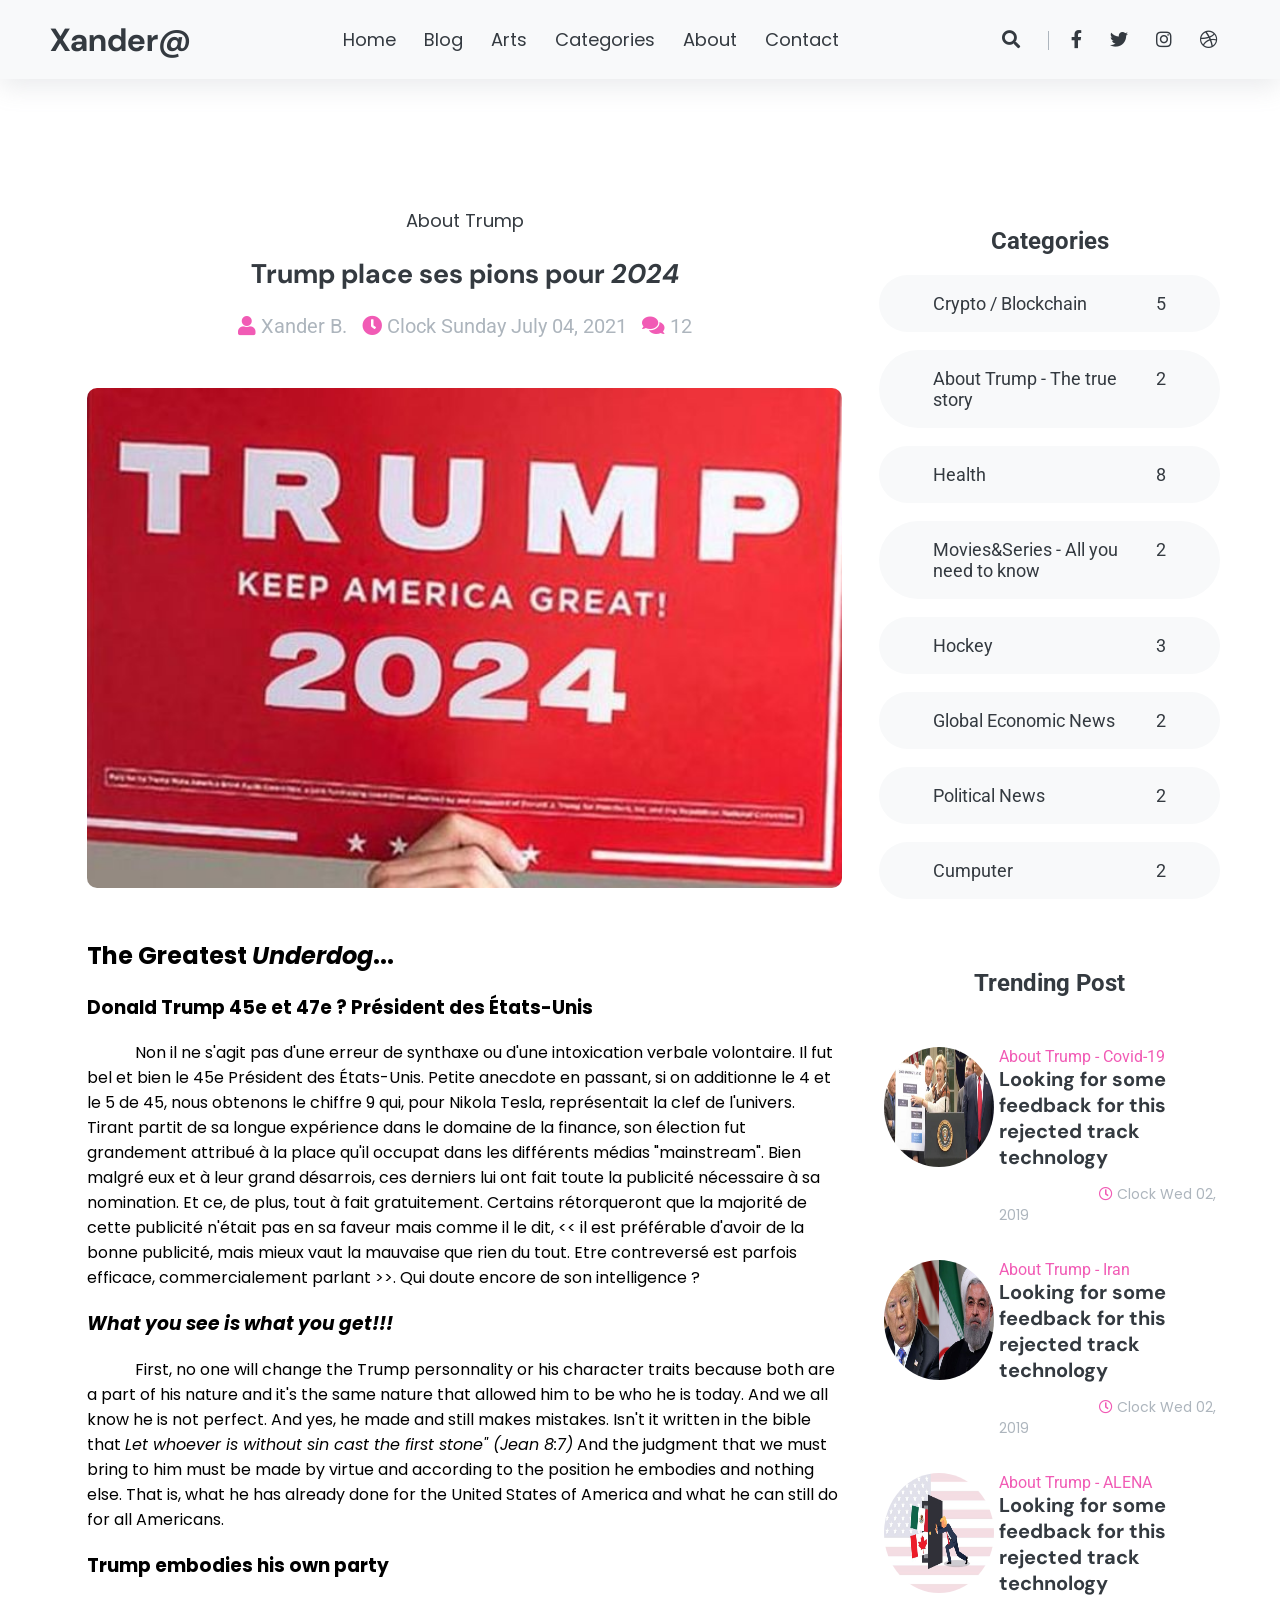
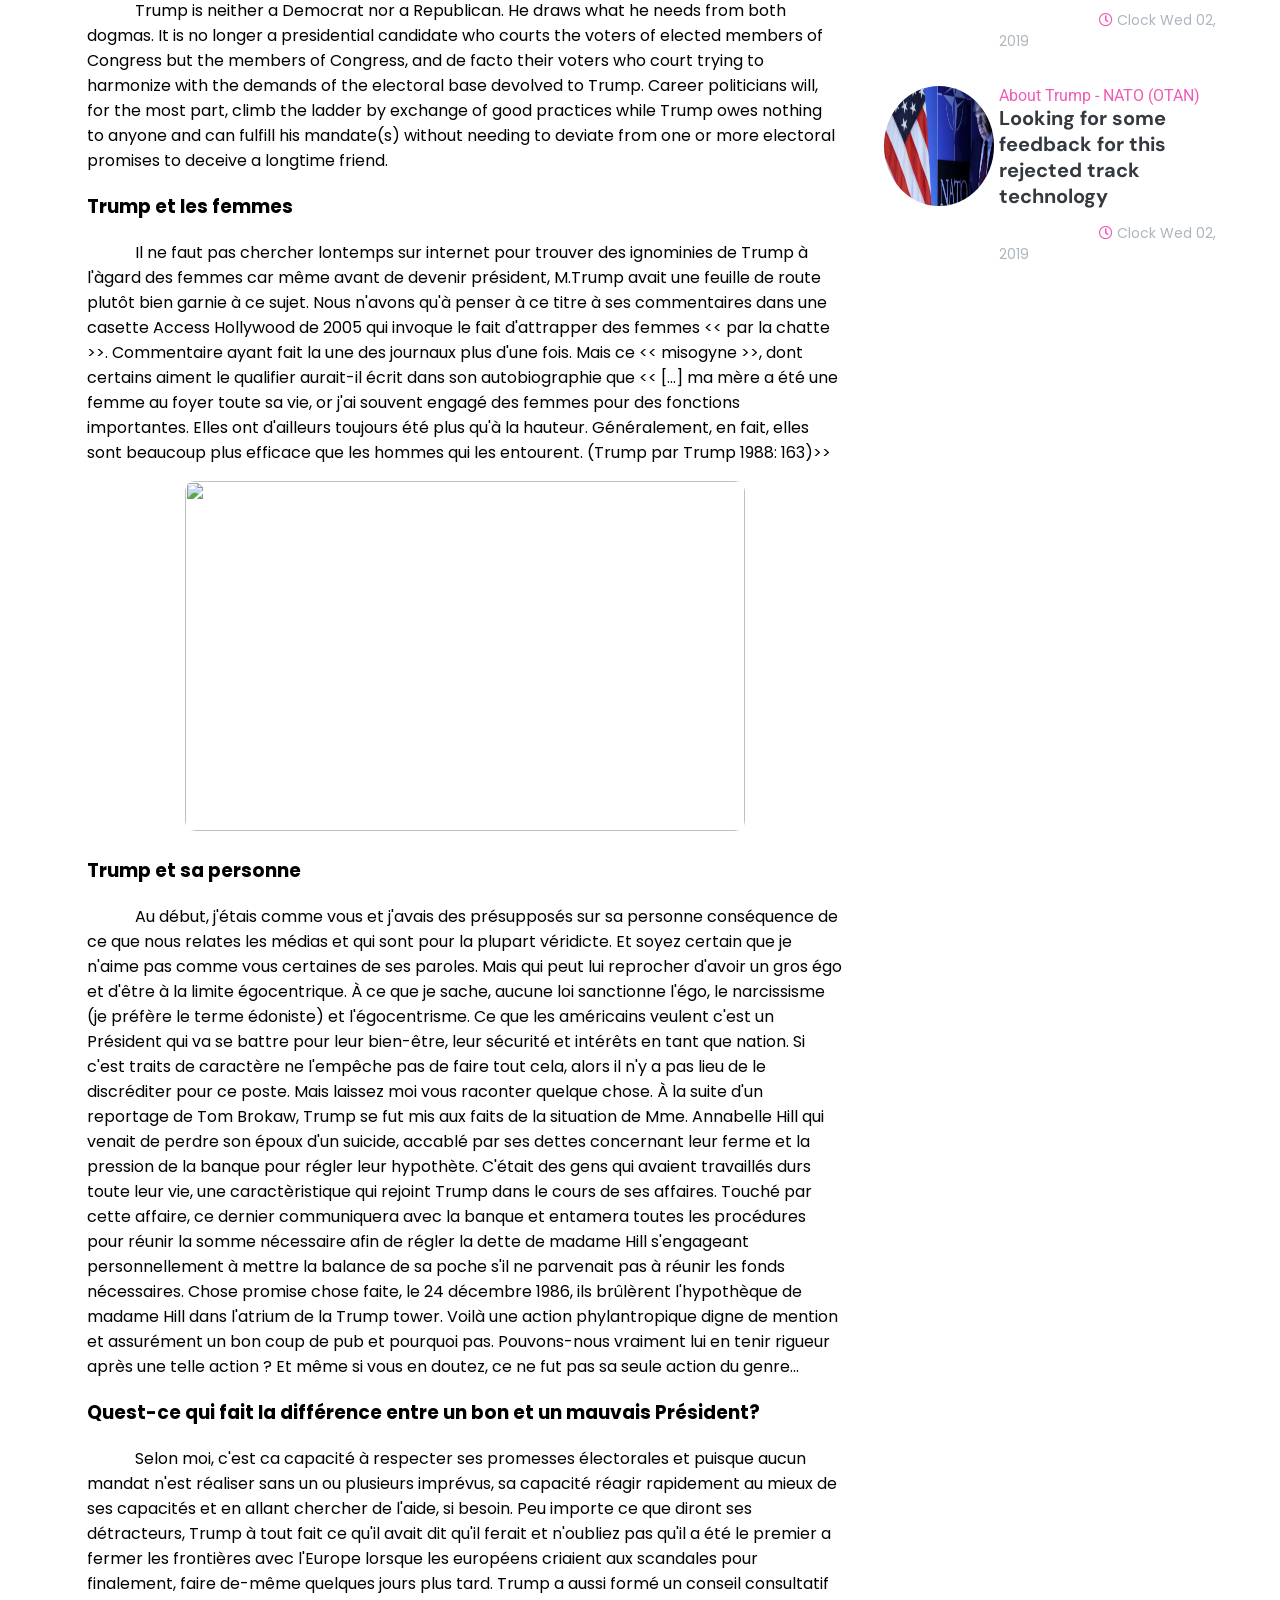
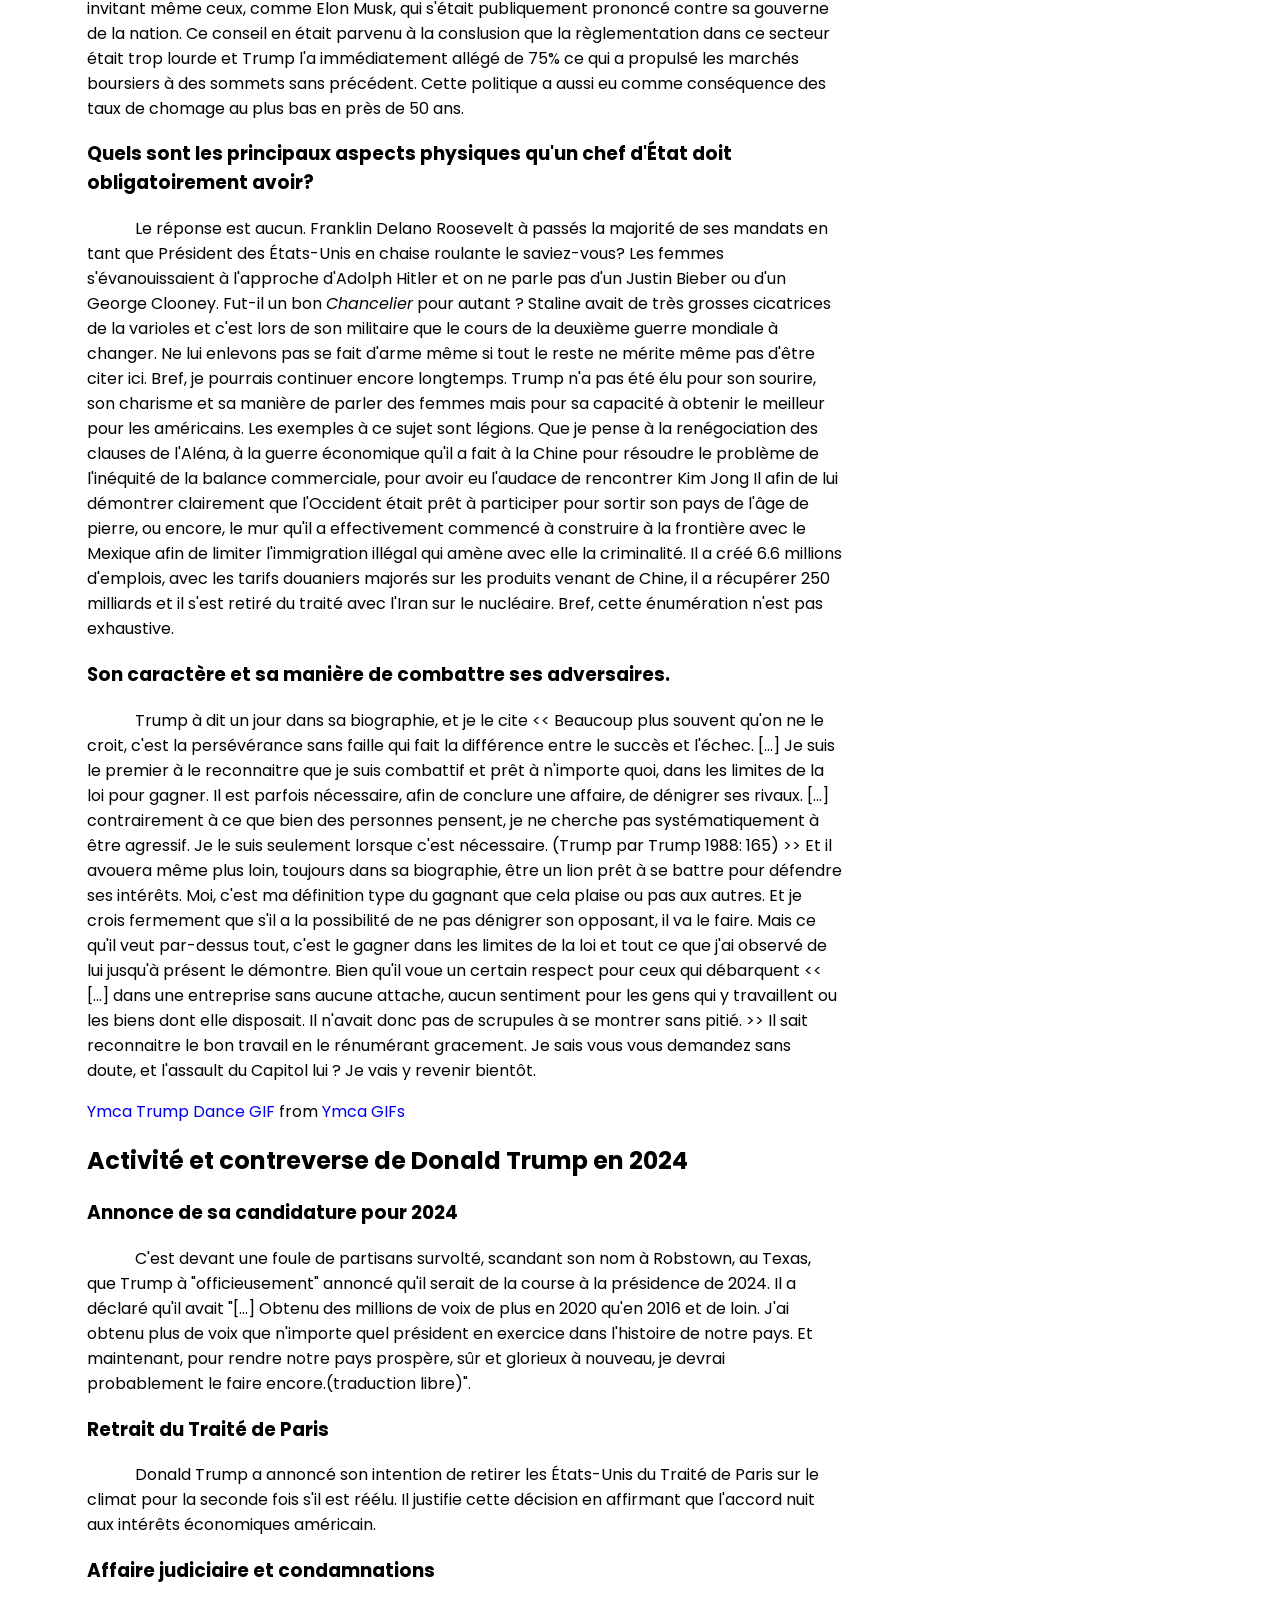
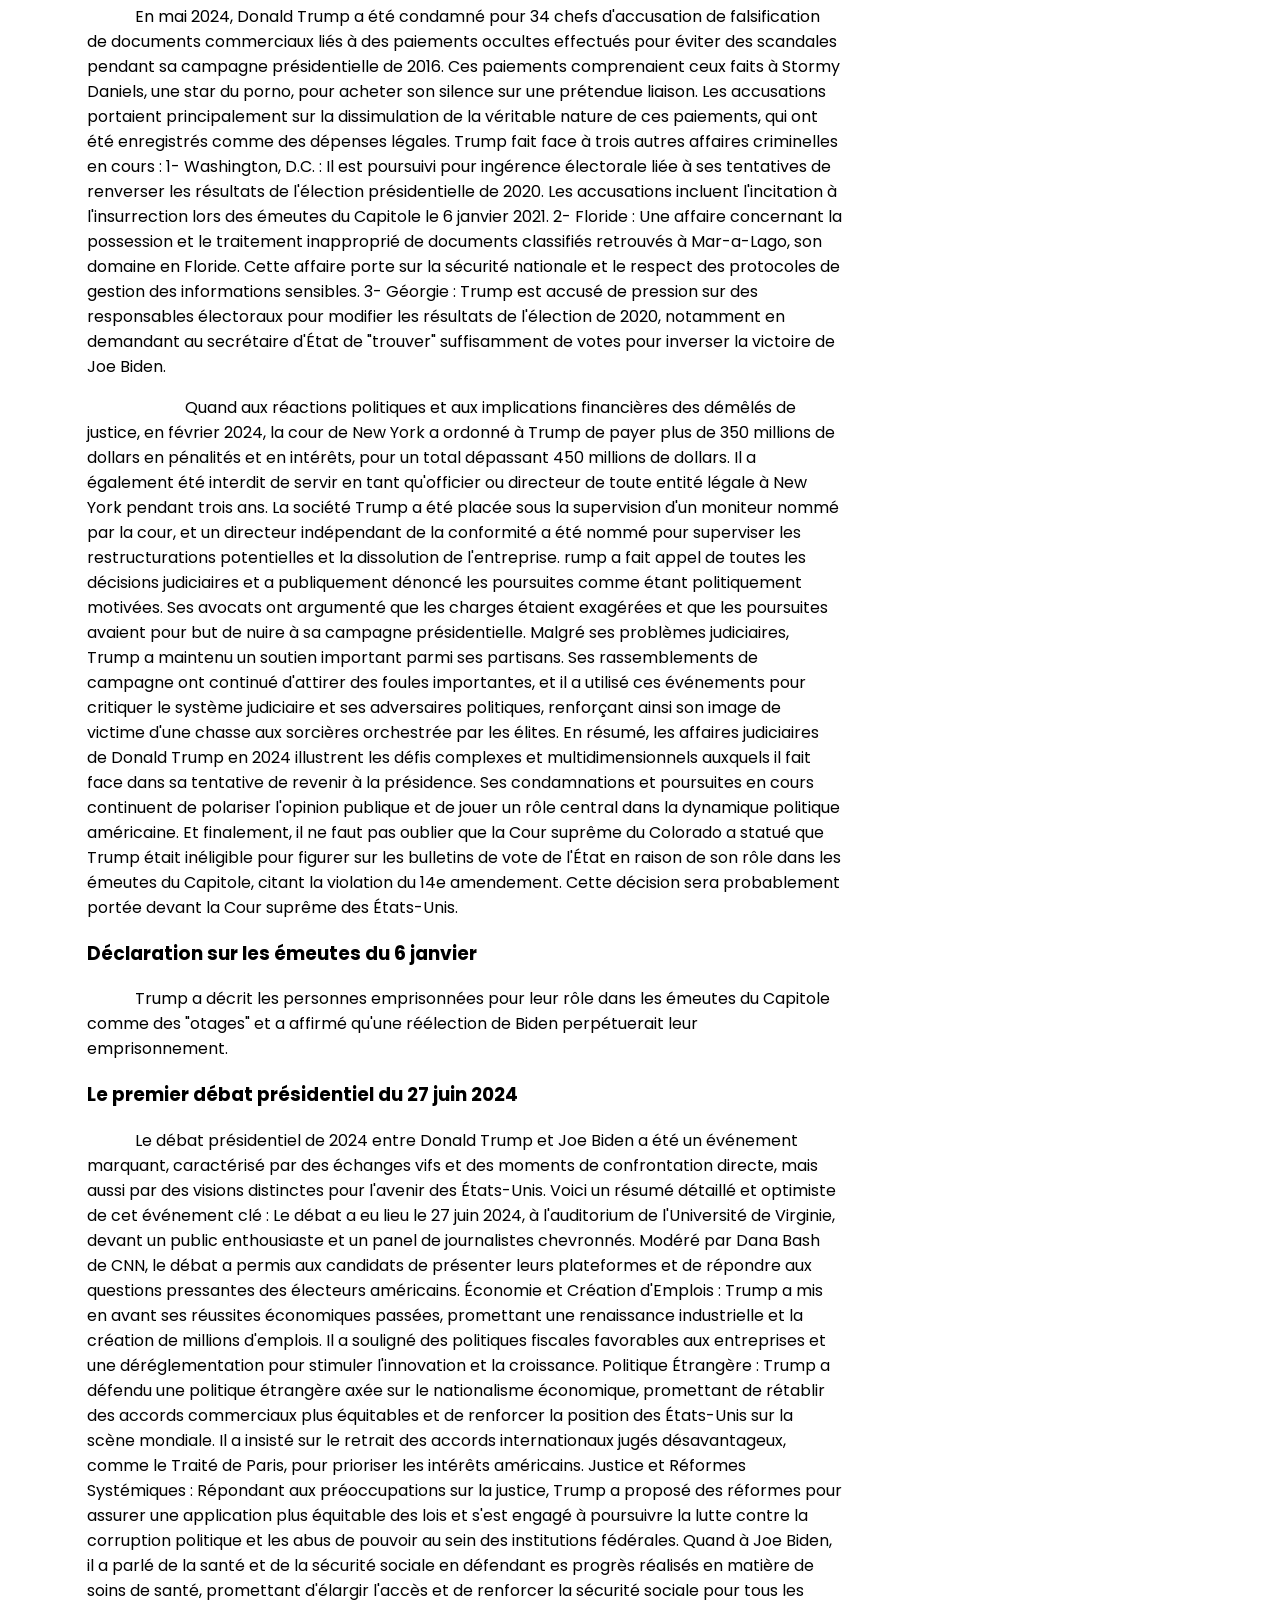
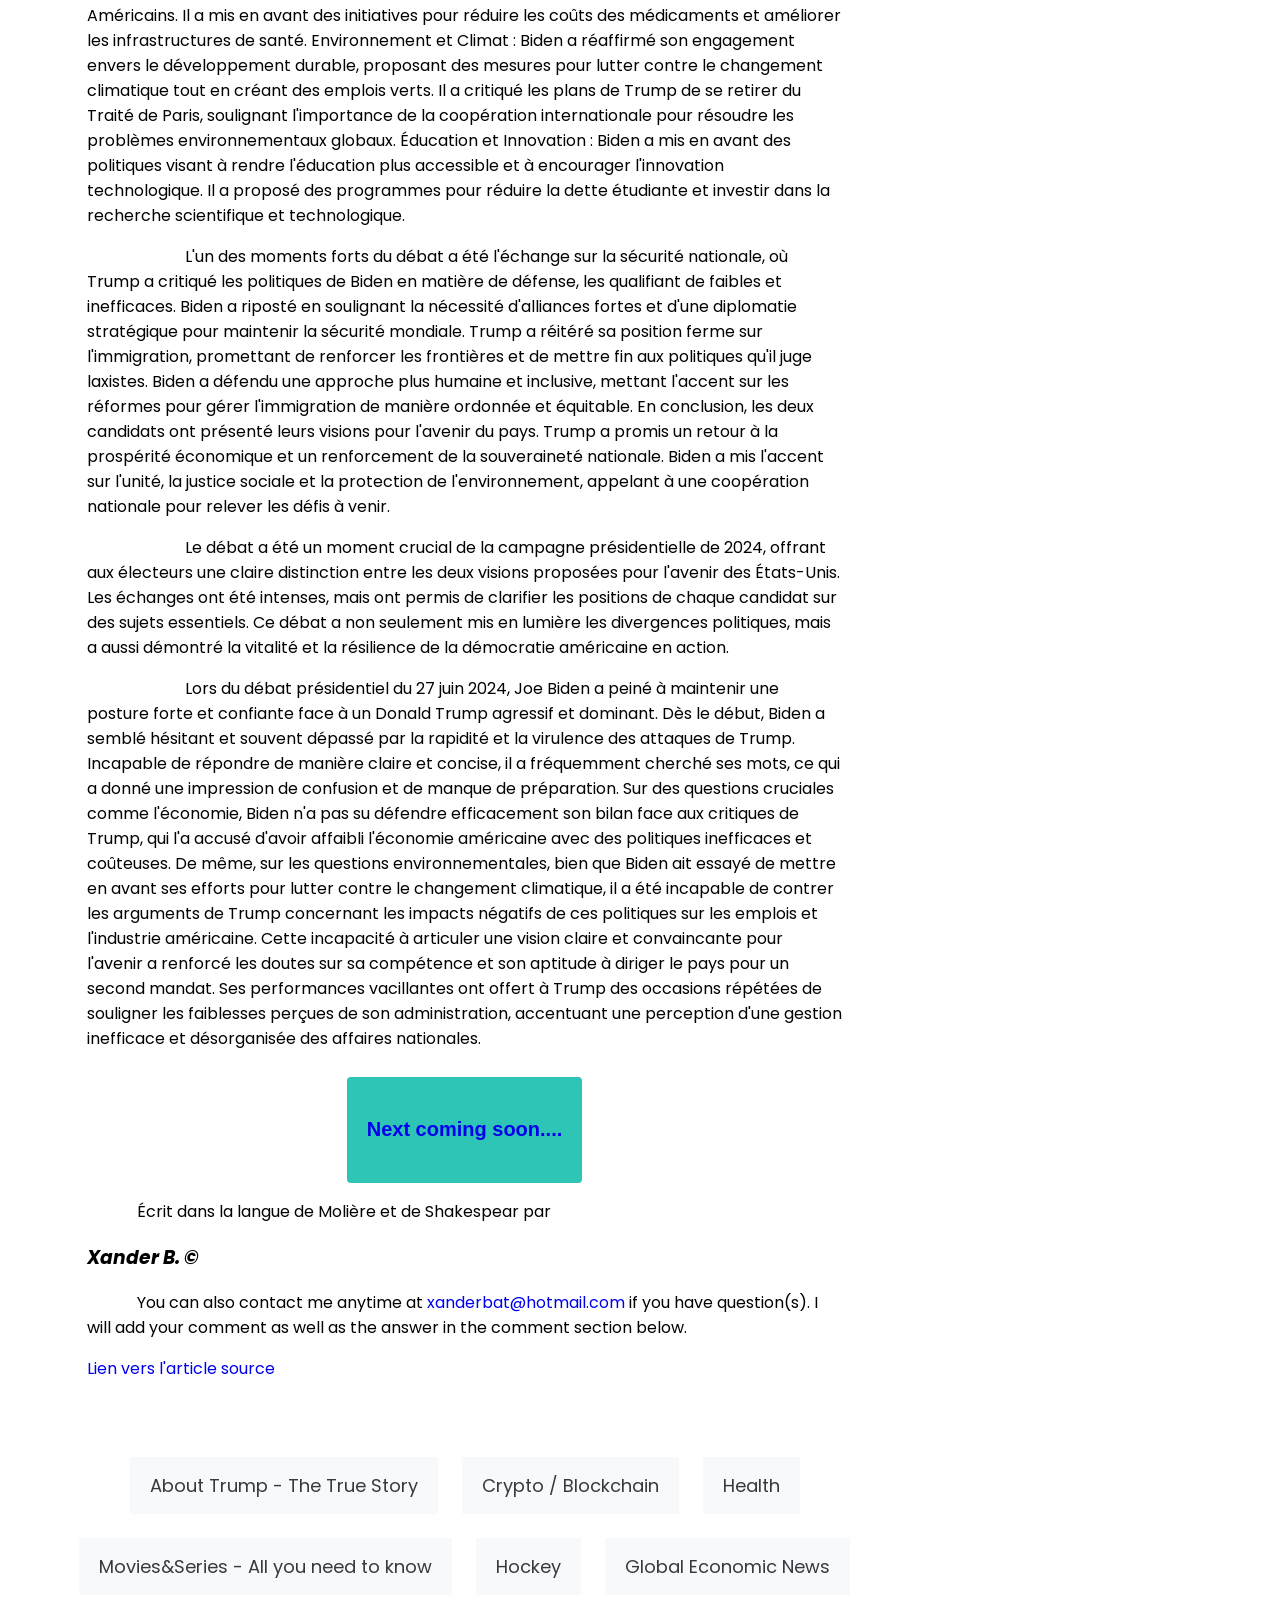
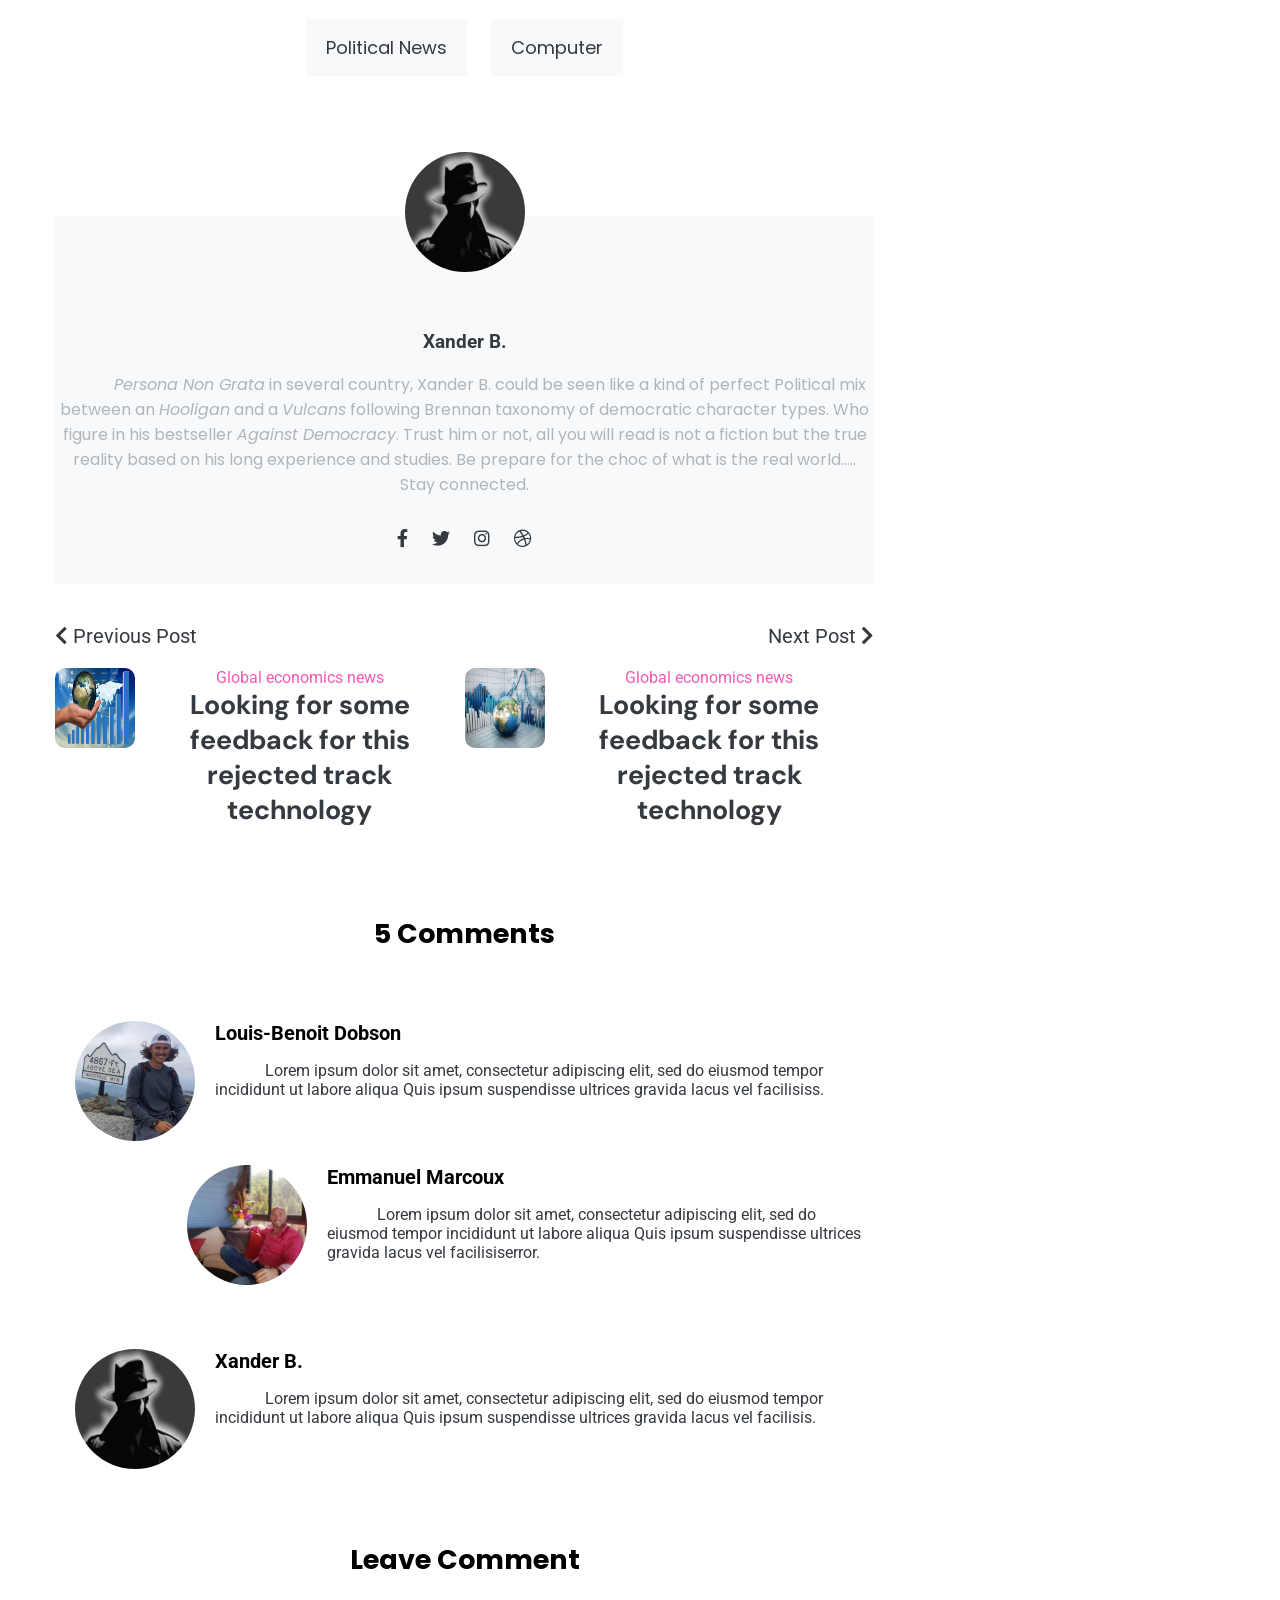
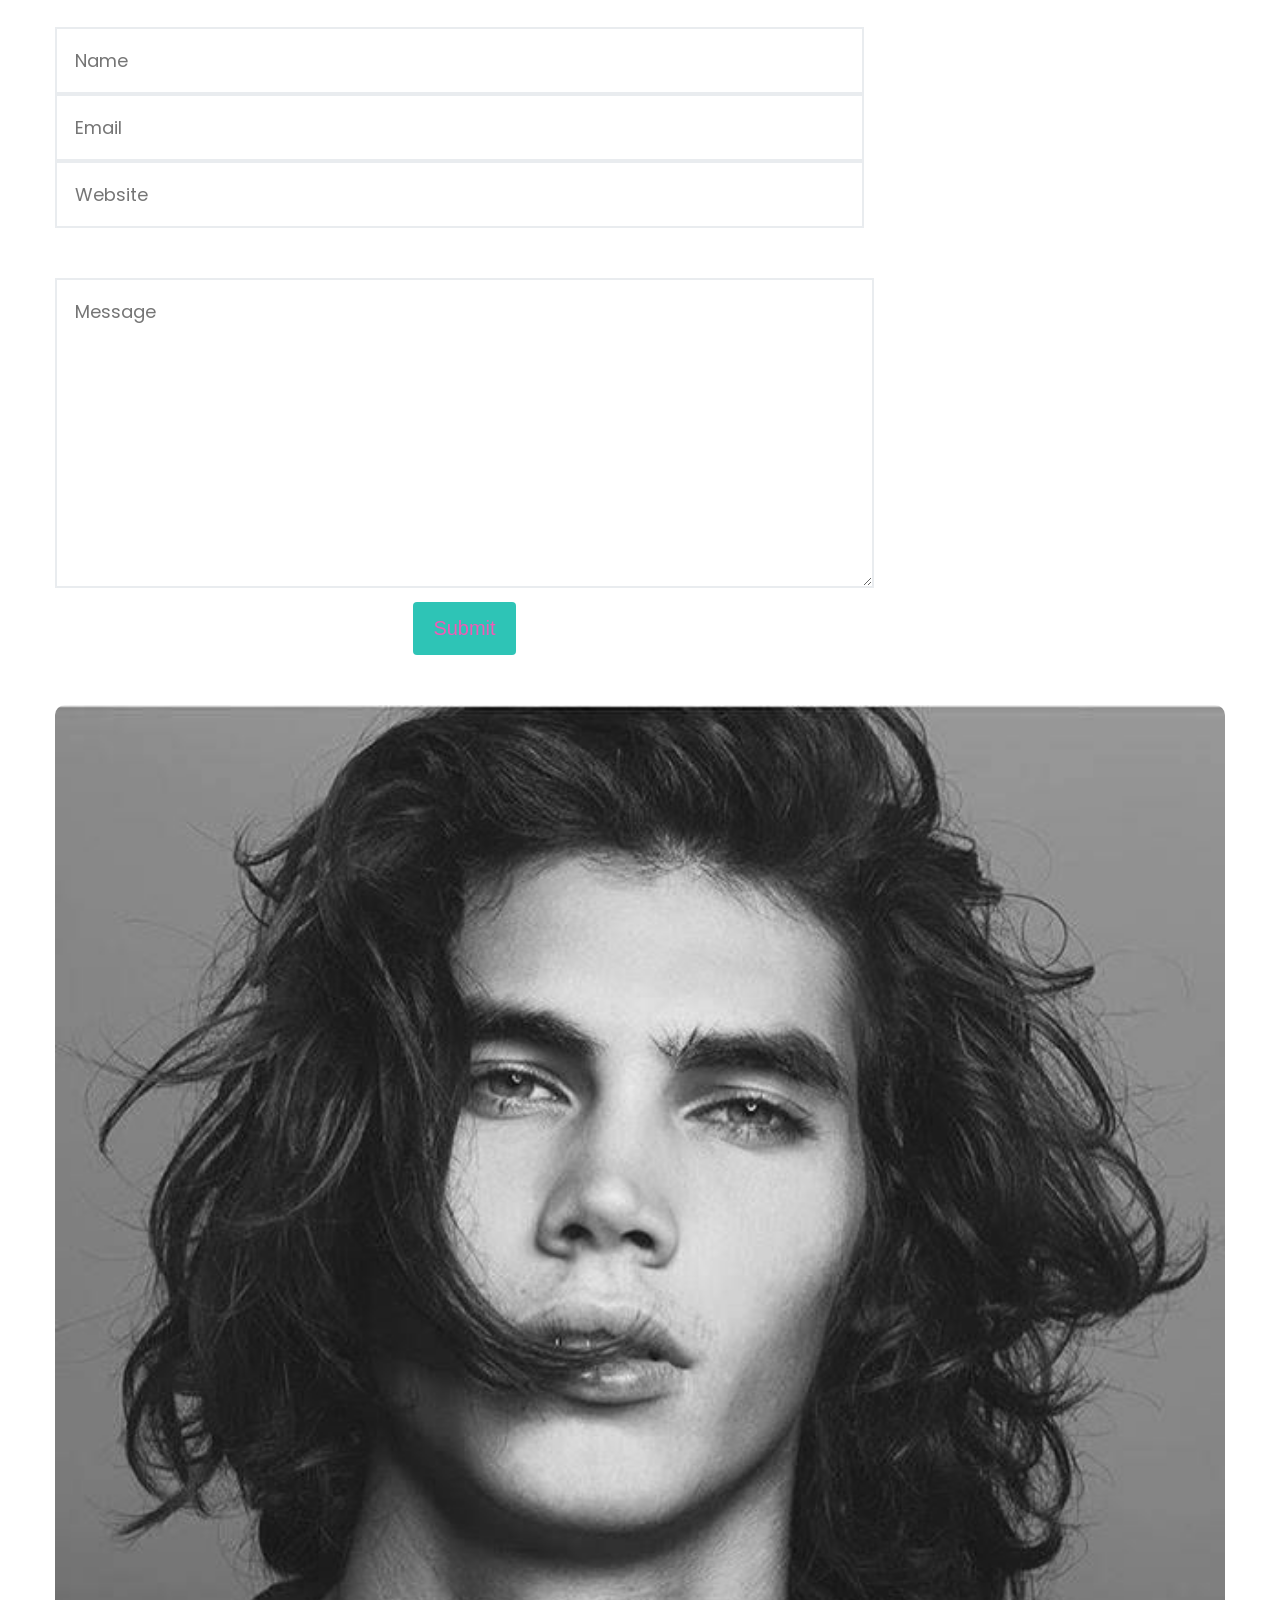
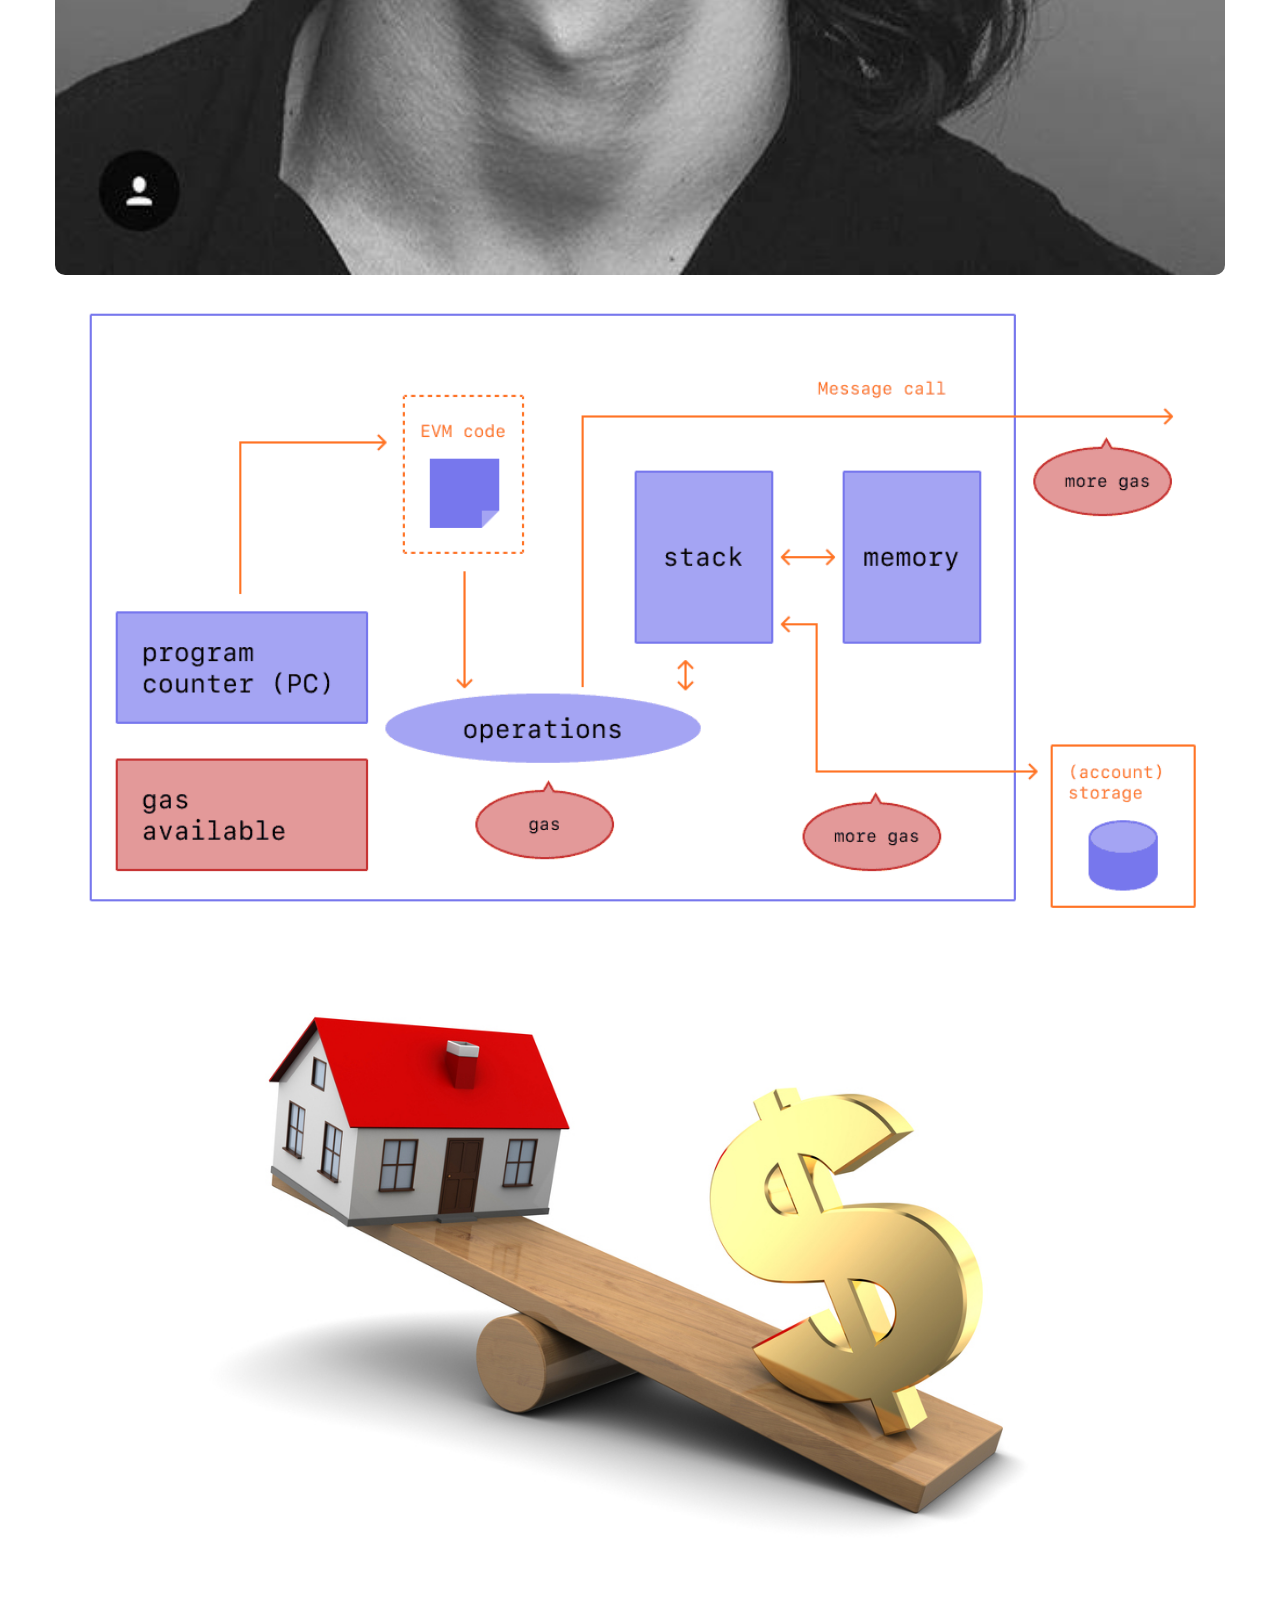
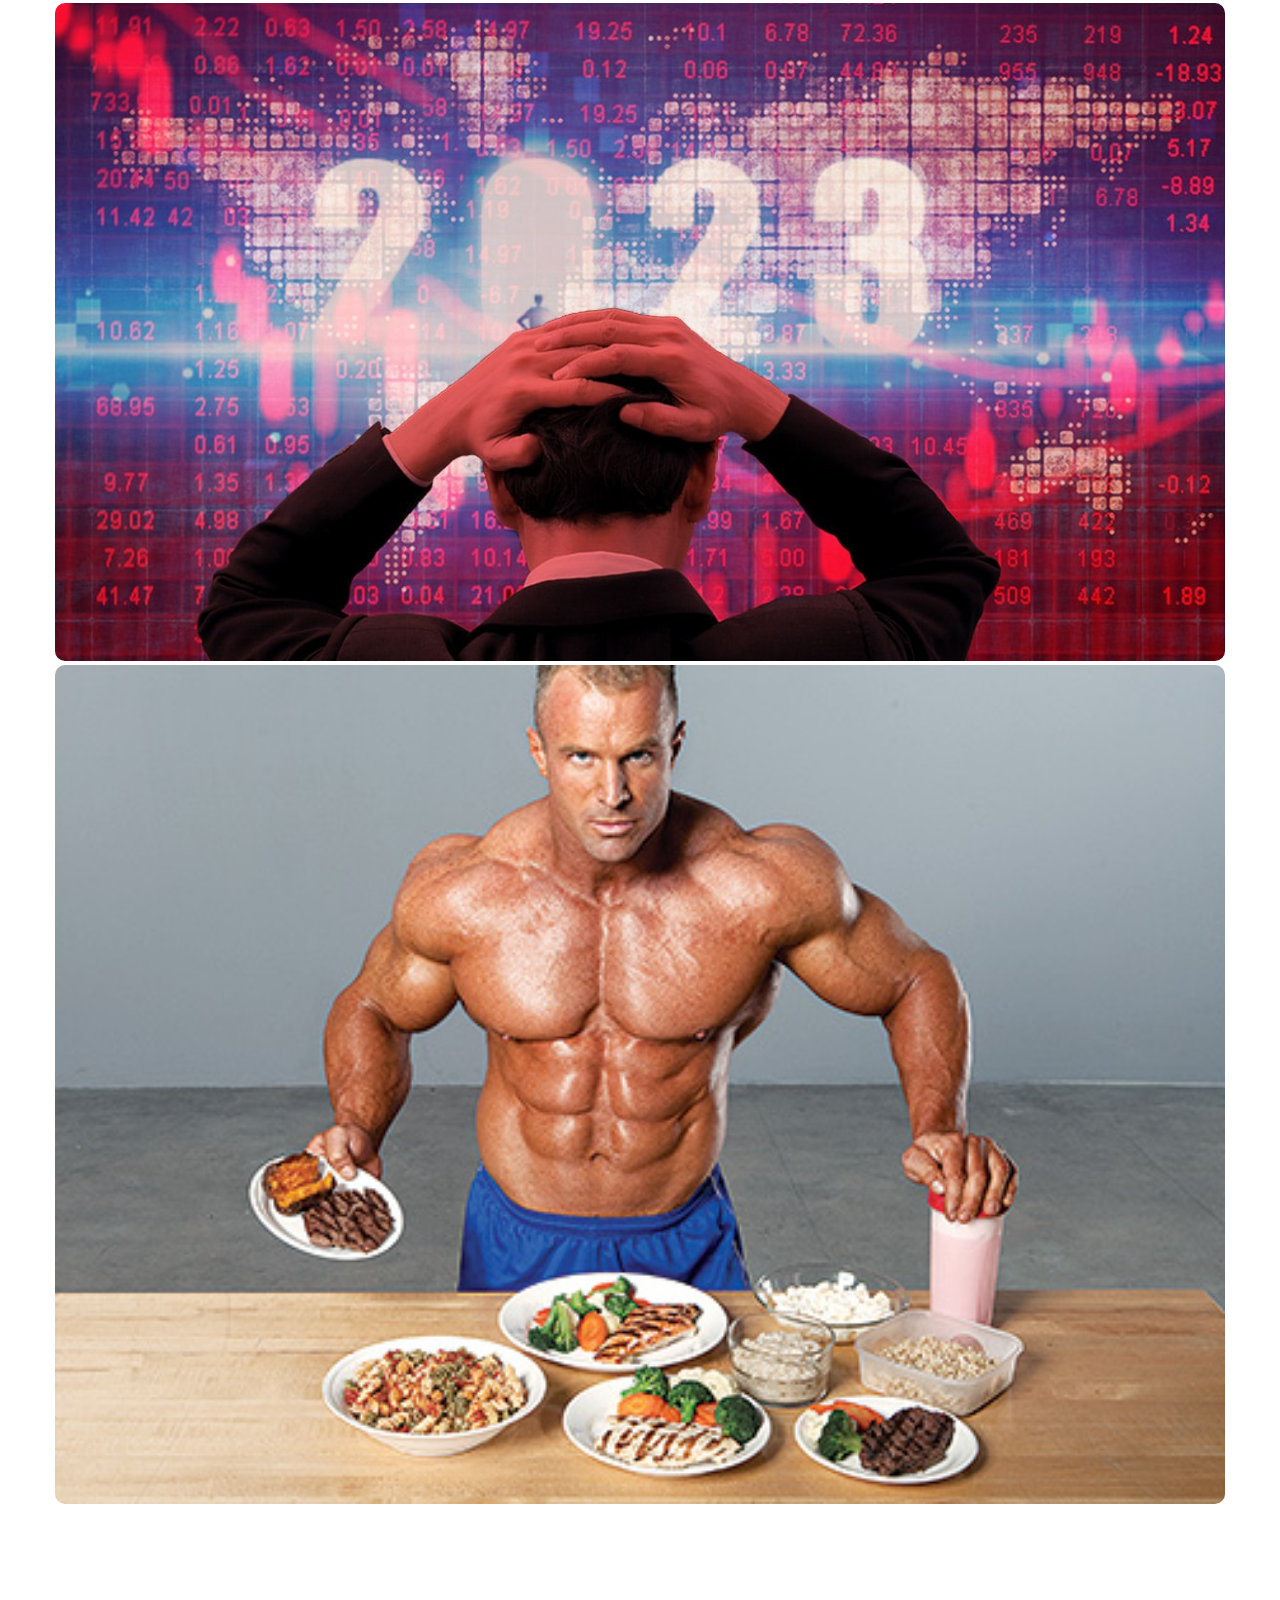
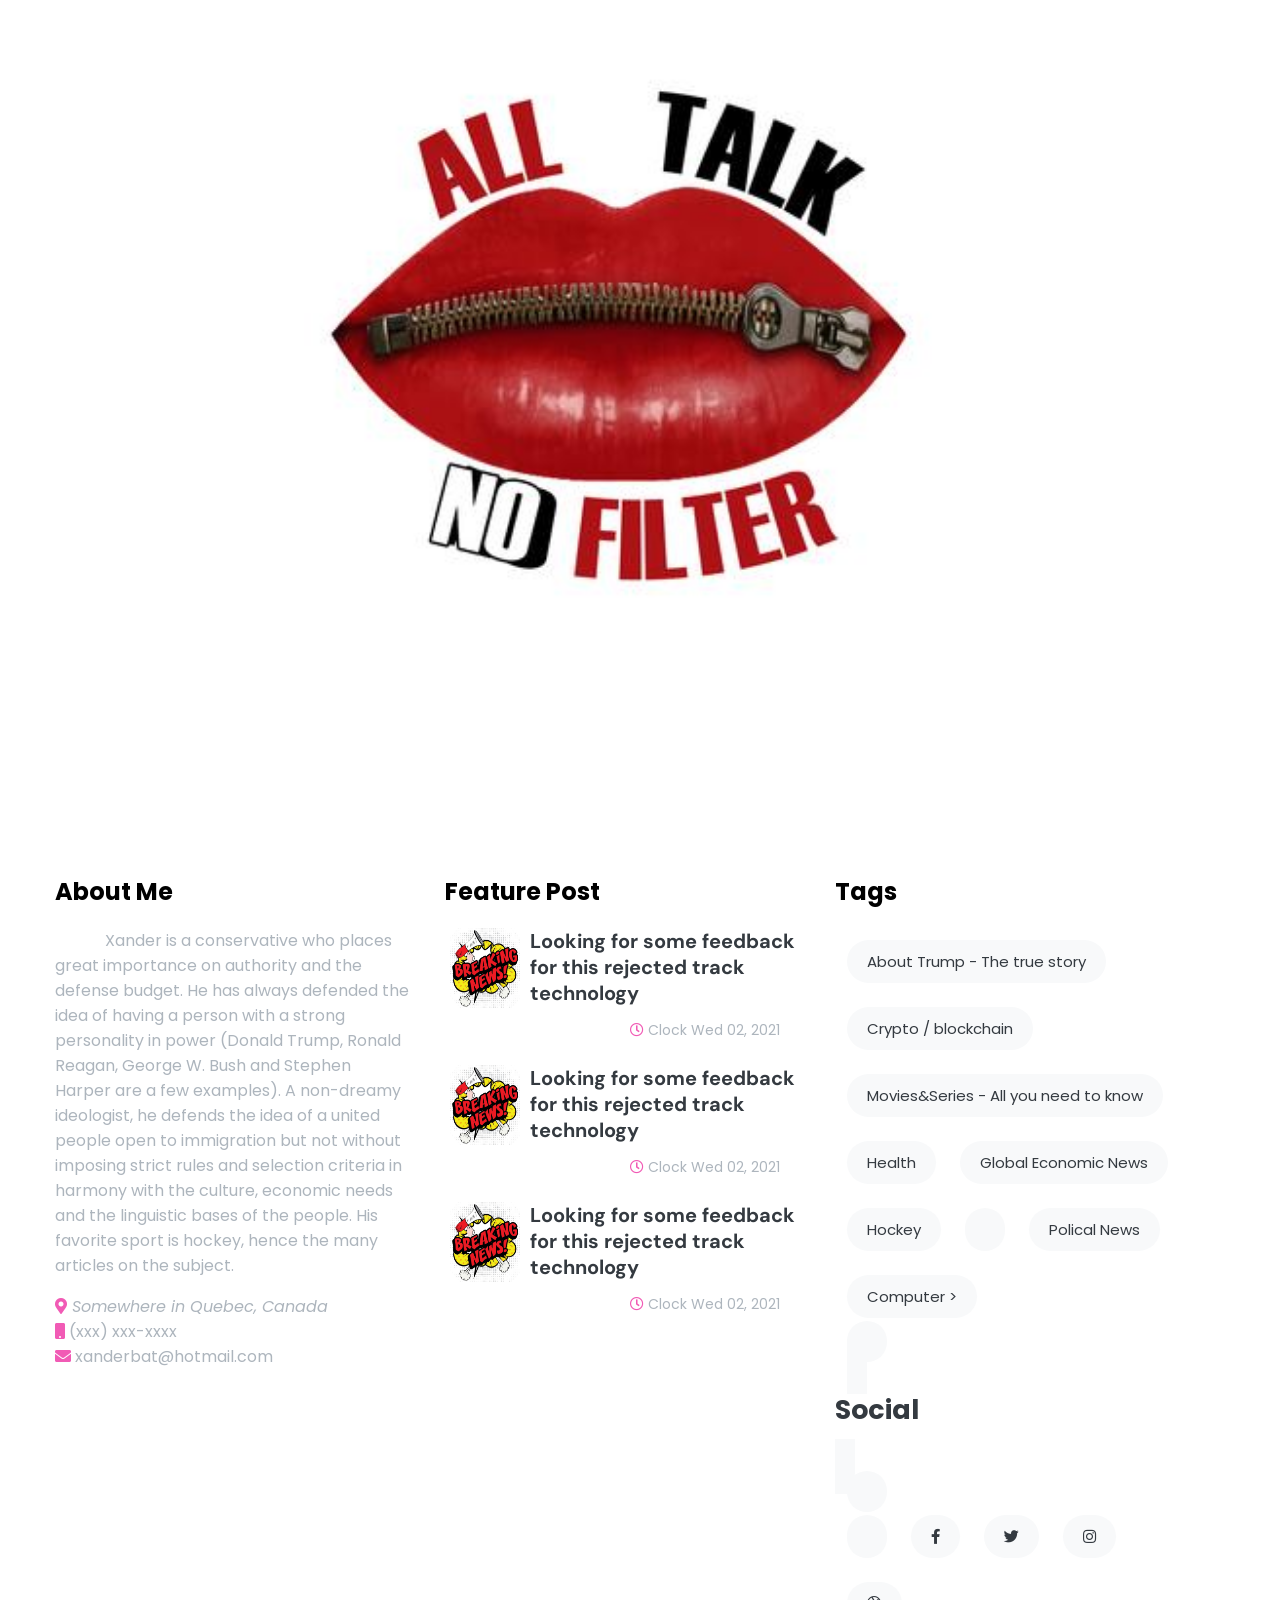
==== commit 5ab6848d: "article 1" ====
--- a/article1.html
+++ b/article1.html
@@ -1,1031 +1,1069 @@
-<!DOCTYPE html>
-<html lang="en">
-  <head>
-    <meta charset="UTF-8" />
-    <meta http-equiv="X-UA-Compatible" content="IE=edge" />
-    <meta
-      name="viewport"
-      content="width=device-width, initial-scale=1error404.html0"
-    />
-    <meta
-      name="description"
-      content="
-      Everything Xander thinks about different topics (Donald Trump, diet, physical activity to stay healthy, hockey, cryptocurrency, and so on) No information is invented Everything comes (or almost) from appropriate documentation."
-    />
-    <title>Xander@</title>
-
-    <!-- loader -->
-
-    <script type="text/javascript"></script>
-
-    <title>Welcome to my world!!!Xander@</title>
-
-
-    <link rel="stylesheet" href="style.css" />
-
-    <!-- font awesome icons cdn -->
-    <link
-      rel="stylesheet"
-      href="https://cdnjs.cloudflare.com/ajax/libs/font-awesome/5.15.2/css/all.min.css"
-      integrity="sha512-HK5fgLBL+xu6dm/Ii3z4xhlSUyZgTT9tuc/hSrtw6uzJOvgRr2a9jyxxT1ely+B+xFAmJKVSTbpM/CuL7qxO8w=="
-      crossorigin="anonymous"
-    />
-
-    <!-- swiper slider css file -->
-    <link
-      rel="stylesheet"
-      href="https://cdnjs.cloudflare.com/ajax/libs/Swiper/6.7.0/swiper-bundle.min.css"
-      integrity="sha512-x9WWODH0qw+aXoiT69XzI4WX2MXpqvVGY+O9HpJ4wbjEubpjDIM5CwTrU/OFJg7tSMbBMpgwz2Qp6xlUsk+FgA=="
-      crossorigin="anonymous"
-      referrerpolicy="no-referrer"
-    />
-
-    <!-- custom style css file -->
-    <link rel="stylesheet" href="style.css" />
-  </head>
-  <body>
-    <!-- Header -->
-    <header id="header" class="shadow bg-light">
-      <nav class="container navbar">
-        <a href="index.html" class="nav-brand text-dark">Xander@</a>
-
-        <!-- toggle button -->
-        <button class="toggle-button">
-          <span><i class="fas fa-bars"></i></span>
-        </button>
-
-        <!-- collapse on toggle button click -->
-        <div class="collapse">
-          <ul class="navbar-nav">
-            <a href="index.html" class="nav-link">Home</a>
-            <a href="error404.html" class="nav-link">Blog</a>
-            <a href="error404.html" class="nav-link">Arts</a>
-            <a href="error404.html" class="nav-link">Categories</a>
-            <a href="aboutMe.html" class="nav-link">About</a>
-            <a href="contactMe.html" class="nav-link">Contact</a>
-          </ul>
-        </div>
-
-        <!-- collapse on toggle button click -->
-        <div class="collapse">
-          <ul class="navbar-nav">
-            <div class="search-box">
-              <a href="error404.html" class="nav-link"
-                ><i class="fas fa-search"></i
-              ></a>
-            </div>
-            <a href="error404.html" class="nav-link"
-              ><i class="fab fa-facebook-f"></i
-            ></a>
-            <a href="error404.html" class="nav-link"
-              ><i class="fab fa-twitter"></i
-            ></a>
-            <a href="error404.html" class="nav-link"
-              ><i class="fab fa-instagram"></i
-            ></a>
-            <a href="error404.html" class="nav-link"
-              ><i class="fab fa-dribbble"></i
-            ></a>
-          </ul>
-        </div>
-      </nav>
-    </header>
-
-
-    <!-- Main Site -->
-    <main id="site-main">
-      <!-- Post Content -->
-      <section class="container">
-        <div class="layout-2 row">
-          <div class="col-8">
-            <article id="post">
-              <!-- article heading -->
-              <div class="headings text-center">
-                <div class="category">
-                  <a href="error404.html" class="nav-link">About Trump</a>
-                </div>
-
-                <div class="title">
-                  <h2 class="text-title text-dark display-1">
-                    <strong>Trump place ses pions pour <em>2024</em></strong>
-                  </h2>
-                </div>
-
-                <div class="meta">
-                  <a
-                    href="error404.html"
-                    class="link display-2 text-secondary px-1"
-                  >
-                    <i class="fas fa-user text-primary"></i> Xander B.
-                  </a>
-                  <a
-                    href="error404.html"
-                    class="link display-2 text-secondary px-1"
-                  >
-                    <i class="fas fa-clock text-primary"></i> Clock Sunday July 04, 2021
-                  </a>
-                  <a
-                    href="error404.html"
-                    class="link display-2 text-secondary px-1"
-                  >
-                    <i class="fas fa-comments text-primary"></i> 12
-                  </a>
-                </div>
-              </div>
-
-              <!-- thumbnail  -->
-              <div class="thumbnail mt-3">
-                <img
-                  src="./Assets/Trump/trump20241.jpg"
-                  class="thumbnail"
-                  alt=""
-                />
-              </div>
-
-              <!-- content -->
-              <div class="secondary-title mt-3">
-                <h2><strong> The Greatest <em>Underdog</em>... </strong></h2>
-
-                <p>
-                  <h3>Donald Trump Président des États-Unis</h3>
-                  &#160 &#160 &#160 &#160 &#160 &#160 Non il ne s'agit pas d'une erreur de synthaxe ou d'une intoxication verbale volontaire. Il fut bel et bien le 45e Président des États-Unis. Petite anecdote en passant, si on additionne le 4 et le 5 de 45, nous obtenons le chiffre 9 qui, pour Nikola Tesla, représentait la clef de l'univers. Tirant partit de sa longue expérience dans le domaine de la finance, son élection fut grandement attribué à la place qu'il occupat dans les différents médias "mainstream". Bien malgré eux et à leur grand désarrois, ces derniers lui ont fait toute la publicité nécessaire à sa nomination. Et ce, de plus, tout à fait gratuitement. Certains rétorqueront que la majorité de cette publicité n'était pas en sa faveur mais comme il le dit, << il est préférable d'avoir de la bonne publicité, mais mieux vaut la mauvaise que rien du tout. Etre contreversé est parfois efficace, commercialement parlant >>. Qui doute encore de son intelligence ?
-                </p>
-
-                <p>
-                  <h3><em>What you see is what you get!!!</em></h3>
-                  &#160 &#160 &#160 &#160 &#160 &#160 First, no one will change the Trump personnality or his character traits because both are a part of his nature and it's the same nature that allowed him to be who he is today. And we all know he is not perfect. And yes, he made and still makes mistakes. Isn't it written in the bible that <i>Let whoever is without sin cast the first stone" (Jean 8:7)</i> And the judgment that we must bring to him must be made by virtue and according to the position he embodies and nothing else. That is, what he has already done for the United States of America and what he can still do for all Americans.
-
-                </p>
-
-                <p>
-                  <h3>Trump embodies his own party</h3>
-                  &#160 &#160 &#160 &#160 &#160 &#160 Trump is neither a Democrat nor a Republican. He draws what he needs from both dogmas. It is no longer a presidential candidate who courts the voters of elected members of Congress but the members of Congress, and de facto their voters who court trying to harmonize with the demands of the electoral base devolved to Trump. Career politicians will, for the most part, climb the ladder by exchange of good practices while Trump owes nothing to anyone and can fulfill his mandate(s) without needing to deviate from one or more electoral promises to deceive a longtime friend.
-
-
-                </p>
-
-                <p>
-                  <h3>Trump et les femmes</h3>
-                  &#160 &#160 &#160 &#160 &#160 &#160 Il ne faut pas chercher lontemps sur internet pour trouver des ignominies de Trump à l'àgard des femmes car même avant de devenir président, M.Trump avait une feuille de route plutôt bien garnie à ce sujet. Nous n'avons qu'à penser à ce titre à ses commentaires dans une casette Access Hollywood de 2005 qui invoque le fait d'attrapper des femmes << par la chatte >>. Commentaire ayant fait la une des journaux plus d'une fois. Mais ce << misogyne >>, dont certains aiment le qualifier aurait-il écrit dans son autobiographie que << [...] ma mère a été une femme au foyer toute sa vie, or j'ai souvent engagé des femmes pour des fonctions importantes. Elles ont d'ailleurs toujours été plus qu'à la hauteur. Généralement, en fait, elles sont beaucoup plus efficace que les hommes qui les entourent. (Trump par Trump 1988: 163)>> 
-                </p>
-
-                <div style="text-align: center;">
-                  <img width="560" height="350" src="./Assets/Trump/trumpWomen.jpg">
-                </div>
-
-                <p>
-                  <h3>Trump et sa personne </h3>
-                  &#160 &#160 &#160 &#160 &#160 &#160 Au début, j'étais comme vous et j'avais des présupposés sur sa personne conséquence de ce que nous relates les médias et qui sont pour la plupart véridicte. Et soyez certain que je n'aime pas comme vous certaines de ses paroles. Mais qui peut lui reprocher d'avoir un gros égo et d'être à la limite égocentrique. À ce que je sache, aucune loi sanctionne l'égo, le narcissisme (je préfère le terme édoniste) et l'égocentrisme. Ce que les américains veulent c'est un Président qui va se battre pour leur bien-être, leur sécurité et intérêts en tant que nation. Si c'est traits de caractère ne l'empêche pas de faire tout cela, alors il n'y a pas lieu de le discréditer pour ce poste. Mais laissez moi vous raconter quelque chose. À la suite d'un reportage de Tom Brokaw, Trump se fut mis aux faits de la situation de Mme. Annabelle Hill qui venait de perdre son époux d'un suicide, accablé par ses dettes concernant leur ferme et la pression de la banque pour régler leur hypothète. C'était des gens qui avaient travaillés durs toute leur vie, une caractèristique qui rejoint Trump dans le cours de ses affaires. Touché par cette affaire, ce dernier communiquera avec la banque et entamera toutes les procédures pour réunir la somme nécessaire afin de régler la dette de madame Hill s'engageant personnellement à mettre la balance de sa poche s'il ne parvenait pas à réunir les fonds nécessaires. Chose promise chose faite, le 24 décembre 1986, ils brûlèrent l'hypothèque de madame Hill dans l'atrium de la Trump tower. Voilà une action phylantropique digne de mention et assurément un bon coup de pub et pourquoi pas. Pouvons-nous vraiment lui en tenir rigueur après une telle action ? Et même si vous en doutez, ce ne fut pas sa seule action du genre...           
-                </p>
-
-
-                <p>
-                  <h3>Quest-ce qui fait la différence entre un bon et un mauvais Président?</h3>
-                  &#160 &#160 &#160 &#160 &#160 &#160 Selon moi, c'est ca capacité à respecter ses promesses électorales et puisque 
-                  aucun mandat n'est réaliser sans un ou plusieurs imprévus, sa capacité réagir rapidement au mieux de ses capacités et en allant chercher de l'aide, si besoin. Peu importe ce que diront ses détracteurs, Trump à tout fait ce qu'il avait dit qu'il ferait et n'oubliez pas qu'il a été le premier a fermer les frontières avec l'Europe lorsque les européens criaient aux scandales pour finalement, faire de-même quelques jours plus tard. Trump a aussi formé un conseil consultatif invitant même ceux, comme Elon Musk, qui s'était publiquement prononcé contre sa gouverne de la nation. Ce conseil en était parvenu à la conslusion que la règlementation dans ce secteur était trop lourde et Trump l'a immédiatement allégé de 75% ce qui a propulsé les marchés boursiers à des sommets sans précédent. Cette politique a aussi eu comme conséquence des taux de chomage au plus bas en près de 50 ans. 
-                </p>
-
-                <p>
-                  <h3>Quels sont les principaux aspects physiques qu'un chef d'État doit obligatoirement avoir?</h3> &#160 &#160 &#160 &#160 &#160 &#160 Le réponse est aucun. Franklin Delano Roosevelt à passés la majorité de ses mandats en tant que Président des États-Unis en chaise roulante le saviez-vous? Les femmes s'évanouissaient à l'approche d'Adolph Hitler et on ne parle pas d'un Justin Bieber ou d'un George Clooney. Fut-il un bon <em>Chancelier</em> pour autant ? Staline avait de très grosses cicatrices de la varioles et c'est lors de son militaire que le cours de la deuxième guerre mondiale à changer. Ne lui enlevons pas se fait d'arme même si tout le reste ne mérite même pas d'être citer ici. Bref, je pourrais continuer encore longtemps. Trump n'a pas été élu pour son sourire, son charisme et sa manière de parler des femmes mais pour sa capacité à obtenir
-                  le meilleur pour les américains. Les exemples à ce sujet sont légions. Que je pense à la renégociation des clauses de l'Aléna, à la guerre économique qu'il a fait à la Chine pour résoudre le problème de l'inéquité de la balance commerciale,
-                  pour avoir eu l'audace de rencontrer Kim Jong Il afin de lui démontrer clairement que l'Occident était prêt à participer pour sortir son pays de l'âge de pierre, ou encore, le mur qu'il a effectivement commencé à construire à la frontière avec le Mexique afin de limiter l'immigration illégal qui amène avec elle la criminalité. Il a créé 6.6 millions d'emplois, avec les tarifs douaniers majorés sur les produits venant de Chine, il a récupérer 250 milliards et il s'est retiré du traité avec l'Iran sur le nucléaire. Bref, cette énumération n'est pas exhaustive.  
-                </p>
-
-                <p>
-                  <h3>Son caractère et sa manière de combattre ses adversaires.</h3> 
-                  &#160 &#160 &#160 &#160 &#160 &#160 Trump à dit un jour dans sa biographie, et je le cite << Beaucoup plus souvent qu'on ne le croit, c'est la persévérance sans faille qui fait la différence entre le succès et l'échec. [...] Je suis le premier à le reconnaitre que je suis combattif et prêt à n'importe quoi, dans les limites de la loi pour gagner. Il est parfois nécessaire, afin de conclure une affaire, de dénigrer ses rivaux. [...] contrairement à ce que bien des personnes pensent, je ne cherche pas systématiquement à être agressif. Je le suis seulement lorsque c'est nécessaire. (Trump par Trump 1988: 165) >> Et il avouera même plus loin, toujours dans sa biographie, être un lion prêt à se battre pour défendre ses intérêts. Moi, c'est ma définition type du gagnant que cela plaise ou pas aux autres. Et je crois fermement que s'il a la possibilité de ne pas dénigrer son opposant, il va le faire. Mais ce qu'il veut par-dessus tout, c'est le gagner dans les limites de la loi et tout ce que j'ai observé de lui jusqu'à présent le démontre. Bien qu'il voue un certain respect pour ceux qui débarquent << [...] dans une entreprise sans aucune attache, aucun sentiment pour les gens qui y travaillent ou les biens dont elle disposait. Il n'avait donc pas de scrupules à se montrer sans pitié. >> Il sait reconnaitre le bon travail en le rénumérant gracement. Je sais vous vous demandez sans doute, et l'assault du Capitol lui ? Je vais y revenir bientôt. 
-
-                  </p>
-                
-
-                  <div class="tenor-gif-embed" data-postid="19059230" data-share-method="host" data-aspect-ratio="0.74375" data-width="100%"><a href="https://tenor.com/view/ymca-trump-dance-gif-19059230">Ymca Trump Dance GIF</a> from <a href="https://tenor.com/search/ymca-gifs">Ymca GIFs</a></div> <script type="text/javascript" async src="https://tenor.com/embed.js"></script>
-
-
-                  
-
-                  <!--
-                  <p>
-                    &#160 &#160 &#160 &#160 &#160 &#160 Donald Trump, qui était en entrevue radio avec le commentateur américain Dan Bongino, a plus ou moins déclaré qu’il serait candidat pour les présidentielles de 2024. Dans les faits, lorsque le commentateur conservateur y est allé par l’affirmation « We need you !!! », Trump lui a répondu, « […] écoutez, je vais vous dires quelque chose. […] Nous allons vous rendre vraiment heureux et nous allons faire ce qui doit être fait. » Comme s’il était toujours en poste à la Maison Blanche, c’est en Floride ce 3 juillet, après l’Ohio et le Texas, que Donald Trump continue sa série de meetings. En effet, l’ancien président veut retrouver ses supporters dans des évènements qui ressemblent à s’y méprendre, à une campagne électorale. Et il a de bonnes raisons de le faire.
-
-                  -->
-                  
-                  </p>
-
-                
-                  
-                  <!-- 
-                  <p>
-                    <h3>Continuer de peser jusqu'en 2024</h3>
-                    &#160 &#160 &#160 &#160 &#160 &#160 Donald Trump, qui était en entrevue radio avec le commentateur américain Dan Bongino, a plus ou moins déclaré qu’il serait candidat pour les présidentielles de 2024. Dans les faits, lorsque le commentateur conservateur y est allé par l’affirmation « We need you !!! », Trump lui a répondu, « […] écoutez, je vais vous dires quelque chose. […] Nous allons vous rendre vraiment heureux et nous allons faire ce qui doit être fait. » Comme s’il était toujours en poste à la Maison Blanche, c’est en Floride ce 3 juillet, après l’Ohio et le Texas, que Donald Trump continue sa série de meetings. En effet, l’ancien président veut retrouver ses supporters dans des évènements qui ressemblent à s’y méprendre, à une campagne électorale. Et il a de bonnes raisons de le faire.
-                  </p>
-
-                  <p>
-                    &#160 &#160 &#160 &#160 &#160 &#160 Donald Trump n'est pas officiellement candidat pour la présidentielle
-                  de 2024, mais tout dans son attitude laisse comprendre qu'il le sera.
-                  Dans diverses prises de parole depuis son départ de Washington, le milliardaire 
-                  sous-entend qu'il compte bien se représenter, sans pour autant le dire clairement.
-                  Une manière de garder l'attention des médias et de ses supporters 
-                  pendant les trois années qui le séparent de l'élection en question. 
-                  Ces meetings sont une nouvelle manière de peser dans le 
-                  débat et de rester visible au niveau de son électorat. En agissant ainsi,
-                  il maintient la pression sur les démocrates, tout en empêchant d'autres républicains
-                  ambitieux de prendre la lumière et le concurrencer en vue de la primaire de 2024.
-                  Il devrait d'ailleurs profiter de sa tribune ce 3 juillet pour attaquer les «faux 
-                  républicains» qui critiquent son comportement et rejettent les accusations de fraudes électorale.                  
-                </p>
-                <p>
-                  <h3>La campagne des midterms dans le viseurs</h3>
-                  &#160 &#160 &#160 &#160 &#160 &#160 Avant 2024, une échéance primordiale est dans toutes
-                  les têtes chez les républicains : les élections de
-                  mi-mandat en 2022. Pour les conservateurs, il s'agit
-                  d'une occasion en or de reprendre le contrôle
-                  du Sénat et de la chambre des représentants. 
-                  S'ils y parviennent, ils pourraient donc bloquer une majorité 
-                  des lois souhaitées par Joe Biden et avoir ainsi 
-                  un vrai moyen de pression sur le démocrate. 
-                  Donald Trump est parfaitement conscient de ces enjeux. En janvier 
-                  dernier déjà, alors qu'il continuait de revendiquer sa victoire lors de l'élection présidentielle, 
-                  il était venu faire campagne en Géorgie pour soutenir les candidats républicains pour le Sénat. 
-                  Un déplacement qui n'a pas changé le cours des événements puisque les démocrates
-                   ont remporté les deux scrutins organisés dans l'Etat, prenant le contrôle de l'institution
-                  d'une très courte avance. Pour autant, sa capacité à rassembler les républicains sera une arme 
-                  massive dans les élections à venir, et l'homme d'affaires a pleinement connaissance de cette donnée.</p>
-
-                -->
-
-                <p>
-                  <h3>Trump officialise sa candidature pour 2024.</h3> 
-                  &#160 &#160 &#160 &#160 &#160 &#160 C'est devant une foule de partisans survolté, scandant son nom à Robstown, au Texas, que Trump à "officieusement" annoncé qu'il serait de la course à la présidence de 2024. Il a déclaré qu'il avait "[...] Obtenu des millions de voix de plus en 2020 qu'en 2016 et de loin. J'ai obtenu plus de voix que n'importe quel président en exercice dans l'histoire de notre pays. Et maintenant, pour rendre notre pays prospère, sûr et glorieux à nouveau, je devrai probablement le faire encore.(traduction libre)".
-                </p>
-
-          
-
-                  <div class="text-center">
-                    <button class="btn btn-primary display-2 text-light mt-2">
-                      <a
-                      href="deadline.html"
-                      ><h4>Next coming soon....</h4></a>
-                    </button>
-                  </div>
-
-
-                <p>
-                  Écrit dans la langue de Molière et de Shakespear par <h3><em> Xander B. &copy;</em></h3>
-                </p>
-
-                <p>
-                    You can also contact me anytime at <a href="mailto:xanderbat@hotmail.com? subject=subject text">xanderbat@hotmail.com</a> if you have question(s). I will add your comment as well as the answer in the comment section below.
-                </p>
-
-                <a href="error404.html">Lien vers l'article source</a>
-
-              </div>
-            </article>
-
-            <!-- post footer -->
-            <div class="post-footer mb-3">
-              <div class="post-tags d-flex flex-wrap justify-content-center">
-                <a href="index.html" class="nav-link btn bg-light"
-                  >About Trump - The True Story</a
-                >
-                <a href="index.html" class="nav-link btn bg-light"
-                  >Crypto / Blockchain</a
-                >
-                <a href="index.html" class="nav-link btn bg-light"
-                  >Health</a
-                >
-                <a href="index.html" class="nav-link btn bg-light"
-                  >Movies&Series - All you need to know</a
-                >
-                <a href="index.html" class="nav-link btn bg-light">Hockey</a>
-                <a href="index.html" class="nav-link btn bg-light"
-                  >Global Economic News</a
-                >
-                <a href="index.html" class="nav-link btn bg-light"
-                  >Political News</a
-                >
-                <a href="index.html" class="nav-link btn bg-light"
-                  >Computer</a
-                >
-              </div>
-
-              <div class="post-author text-center">
-                <div class="author-avatar">
-                  <img src="./Assets/moi.jpg" class="rounded" alt="" />
-                </div>
-
-                <div class="author-info py-2">
-                  <h3 class="text-dark">Xander B.</h3>
-
-                  <p class="text-secondary secondary-title">
-                    <em>Persona Non Grata</em> in several country, Xander B. could be seen like a kind of perfect Political mix between an <em>Hooligan</em> and a <em>Vulcans</em> following Brennan taxonomy of democratic character types. Who figure in his bestseller <em>Against Democracy</em>. Trust him or not, all you will read is not a fiction but the true reality based on his long experience and studies. Be prepare for the choc of what is the real world..... Stay connected. 
-                  </p>
-
-                  <div
-                    class="post-tags d-flex flex-wrap justify-content-center"
-                  >
-                    <a href="error404.html" class="nav-link"
-                      ><i class="fab fa-facebook-f"></i
-                    ></a>
-                    <a href="error404.html" class="nav-link"
-                      ><i class="fab fa-twitter"></i
-                    ></a>
-                    <a href="error404.html" class="nav-link"
-                      ><i class="fab fa-instagram"></i
-                    ></a>
-                    <a href="error404.html" class="nav-link"
-                      ><i class="fab fa-dribbble"></i
-                    ></a>
-                  </div>
-                </div>
-              </div>
-
-              <!-- post related -->
-              <div class="post-realted py-2">
-                <div class="row justify-content-center">
-                  <div class="prev">
-                    <div class="py-2">
-                      <a href="error404.html" class="display-2 text-dark">
-                        <i class="fas fa-chevron-left"></i>
-                        Previous Post
-                      </a>
-                    </div>
-                    <article class="article text-center">
-                      <div class="d-flex">
-                        <a href="error404.html">
-                          <img
-                            src="./Assets/running.jpg"
-                            class="object-fit"
-                            alt=""
-                          />
-                        </a>
-                        <div class="cart-body px-1">
-                          <div class="category">
-                            <a
-                              href="error404.html"
-                              class="link text-primary text-secondary"
-                              >Global economics news</a
-                            >
-                          </div>
-                          <a
-                            href="error404.html"
-                            class="text-title display-1 text-dark"
-                          >
-                            Looking for some feedback for this rejected track
-                            technology
-                          </a>
-                        </div>
-                      </div>
-                    </article>
-                  </div>
-                  <div class="next text-right">
-                    <div class="py-2">
-                      <a href="error404.html" class="display-2 text-dark">
-                        Next Post
-                        <i class="fas fa-chevron-right"></i>
-                      </a>
-                    </div>
-                    <article class="article text-center">
-                      <div class="d-flex">
-                        <a href="error404.html">
-                          <img
-                            src="./Assets/walk.png"
-                            class="object-fit"
-                            alt=""
-                          />
-                        </a>
-                        <div class="cart-body px-1">
-                          <div class="category">
-                            <a
-                              href="error404.html"
-                              class="link text-primary text-secondary"
-                              >Global economics news</a
-                            >
-                          </div>
-                          <a
-                            href="error404.html"
-                            class="text-title display-1 text-dark"
-                          >
-                            Looking for some feedback for this rejected track
-                            technology
-                          </a>
-                        </div>
-                      </div>
-                    </article>
-                  </div>
-                </div>
-              </div>
-
-              <!-- comments -->
-              <div class="post-comments py-2">
-                <h3 class="text-center display-1 secondary-title py-2">
-                  5 Comments
-                </h3>
-
-                <div class="comment-details">
-                  <div class="comment-item py-2">
-                    <div class="d-flex">
-                      <div class="avatar px-2">
-                        <img
-                          src="./Assets/louisbenoitdobson.jpg"
-                          class="rounded"
-                          alt=""
-                        />
-                      </div>
-                      <div class="comment-content">
-                        <h5 class="display-2 m-0">Louis-Benoit Dobson</h5>
-                        <p class="title-secondary text-dark">
-                          Lorem ipsum dolor sit amet, consectetur adipiscing
-                          elit, sed do eiusmod tempor incididunt ut labore
-                          aliqua Quis ipsum suspendisse ultrices gravida lacus
-                          vel facilisiss.
-                        </p>
-                      </div>
-                    </div>
-
-                    <!-- comment reply -->
-                    <div class="reply py-2">
-                      <div class="d-flex">
-                        <div class="avatar px-2">
-                          <img
-                            src="./Assets/emannuelmarcoux.jpg"
-                            class="rounded"
-                            alt=""
-                          />
-                        </div>
-                        <div class="comment-content">
-                          <h5 class="display-2 m-0">Emmanuel Marcoux</h5>
-                          <p class="title-secondary text-dark">
-                            Lorem ipsum dolor sit amet, consectetur adipiscing
-                            elit, sed do eiusmod tempor incididunt ut labore
-                            aliqua Quis ipsum suspendisse ultrices gravida lacus
-                            vel facilisiserror.
-                          </p>
-                        </div>
-                      </div>
-                    </div>
-                  </div>
-
-                  <div class="comment-item py-2">
-                    <div class="d-flex">
-                      <div class="avatar px-2">
-                        <img src="./Assets/moi.jpg" class="rounded" alt="" />
-                      </div>
-                      <div class="comment-content">
-                        <h5 class="display-2 m-0">Xander B.</h5>
-                        <p class="title-secondary text-dark">
-                          Lorem ipsum dolor sit amet, consectetur adipiscing
-                          elit, sed do eiusmod tempor incididunt ut labore
-                          aliqua Quis ipsum suspendisse ultrices gravida lacus
-                          vel facilisis.
-                        </p>
-                      </div>
-                    </div>
-                  </div>
-                </div>
-
-                <!-- comment form -->
-                <div class="comment-form">
-                  <h3 class="text-center display-1 secondary-title py-2">
-                    Leave Comment
-                  </h3>
-
-                  <div class="d-flex justify-content-between flex-wrap">
-                    <input
-                      type="text"
-                      class="form-control"
-                      placeholder="Name"
-                    />
-                    <input
-                      type="email"
-                      class="form-control"
-                      placeholder="Email"
-                    />
-                    <input
-                      type="text"
-                      class="form-control"
-                      placeholder="Website"
-                    />
-                  </div>
-
-                  <textarea
-                    class="form-control mt-3"
-                    placeholder="Message"
-                    rows="10"
-                  ></textarea>
-                  <div class="text-center">
-                    <button class="btn btn-primary display-2 text-light mt-2">
-                      Submit
-                    </button>
-                  </div>
-                </div>
-              </div>
-            </div>
-            <!-- Post footer -->
-          </div>
-          <div class="col-4">
-            <aside id="sidebar" class="px-1">
-              <!-- categories -->
-              <section class="categories">
-                <h2 class="text-center text-dark">Categories</h2>
-
-                <a
-                  href="error404.html"
-                  class="d-flex justify-content-between text-dark"
-                >
-                  <span>Crypto / Blockchain</span>
-                  <span>5</span>
-                </a>
-                <a
-                  href="error404.html"
-                  class="d-flex justify-content-between text-dark"
-                >
-                  <span>About Trump - The true story</span>
-                  <span>2</span>
-                </a>
-                <a
-                  href="error404.html"
-                  class="d-flex justify-content-between text-dark"
-                >
-                  <span>Health</span>
-                  <span>8</span>
-                </a>
-                <a
-                  href="error404.html"
-                  class="d-flex justify-content-between text-dark"
-                >
-                  <span>Movies&Series - All you need to know</span>
-                  <span>2</span>
-                </a>
-                <a
-                  href="error404.html"
-                  class="d-flex justify-content-between text-dark"
-                >
-                  <span>Hockey</span>
-                  <span>3</span>
-                </a>
-                <a
-                  href="error404.html"
-                  class="d-flex justify-content-between text-dark"
-                >
-                  <span>Global Economic News</span>
-                  <span>2</span>
-                </a>
-                <a
-                  href="error404.html"
-                  class="d-flex justify-content-between text-dark"
-                >
-                  <span>Political News</span>
-                  <span>2</span>
-                </a>
-                <a
-                  href="error404.html"
-                  class="d-flex justify-content-between text-dark"
-                >
-                  <span>Cumputer</span>
-                  <span>2</span>
-                </a>
-              </section>
-
-              <!-- Trending post -->
-              <section class="trending-post mt-3">
-                <h2 class="text-center text-dark py-2">Trending Post</h2>
-
-                <!-- post-items -->
-                <div class="post-item py-1">
-                  <article class="article">
-                    <div class="d-flex">
-                      <a href="error404.html">
-                        <img
-                          src="./Assets/Trump/trumpcovid19.jpg"
-                          class="rounded px-1"
-                          alt=""
-                        />
-                      </a>
-                      <div class="cart-body">
-                        <div class="trending-category">
-                          <a href="error404.html" class="link text-primary">
-                            About Trump - Covid-19
-                          </a>
-                        </div>
-                        <a
-                          href="error404.html"
-                          class="text-title display-2 text-dark"
-                        >
-                          Looking for some feedback for this rejected track
-                          technology
-                        </a>
-                        <p class="secondary-title text-secondary display-3">
-                          <span>
-                            <i class="far fa-clock text-primary"></i>
-                            Clock Wed 02, 2019
-                          </span>
-                        </p>
-                      </div>
-                    </div>
-                  </article>
-                </div>
-
-                <!-- post-items -->
-                <div class="post-item py-1">
-                  <article class="article">
-                    <div class="d-flex">
-                      <a href="error404.html">
-                        <img
-                          src="./Assets/Trump/trumpiran.jpg"
-                          class="rounded px-1"
-                          alt=""
-                        />
-                      </a>
-                      <div class="cart-body">
-                        <div class="trending-category">
-                          <a href="error404.html" class="link text-primary">
-                            About Trump - Iran
-                          </a>
-                        </div>
-                        <a
-                          href="error404.html"
-                          class="text-title display-2 text-dark"
-                        >
-                          Looking for some feedback for this rejected track
-                          technology
-                        </a>
-                        <p class="secondary-title text-secondary display-3">
-                          <span>
-                            <i class="far fa-clock text-primary"></i>
-                            Clock Wed 02, 2019
-                          </span>
-                        </p>
-                      </div>
-                    </div>
-                  </article>
-                </div>
-
-                <!-- post-items -->
-                <div class="post-item py-1">
-                  <article class="article">
-                    <div class="d-flex">
-                      <a href="error404.html">
-                        <img
-                          src="./Assets/Trump/trumpalena.jpg"
-                          class="rounded px-1"
-                          alt=""
-                        />
-                      </a>
-                      <div class="cart-body">
-                        <div class="trending-category">
-                          <a href="error404.html" class="link text-primary">
-                            About Trump - ALENA
-                          </a>
-                        </div>
-                        <a
-                          href="error404.html"
-                          class="text-title display-2 text-dark"
-                        >
-                          Looking for some feedback for this rejected track
-                          technology
-                        </a>
-                        <p class="secondary-title text-secondary display-3">
-                          <span>
-                            <i class="far fa-clock text-primary"></i>
-                            Clock Wed 02, 2019
-                          </span>
-                        </p>
-                      </div>
-                    </div>
-                  </article>
-                </div>
-
-                <!-- post-items -->
-                <div class="post-item py-1">
-                  <article class="article">
-                    <div class="d-flex">
-                      <a href="error404.html">
-                        <img
-                          src="./Assets/Trump/trumpotan1.jpg"
-                          class="rounded px-1"
-                          alt=""
-                        />
-                      </a>
-                      <div class="cart-body">
-                        <div class="trending-category">
-                          <a href="error404.html" class="link text-primary">
-                            About Trump - NATO (OTAN)
-                          </a>
-                        </div>
-                        <a
-                          href="error404.html"
-                          class="text-title display-2 text-dark"
-                        >
-                          Looking for some feedback for this rejected track
-                          technology
-                        </a>
-                        <p class="secondary-title text-secondary display-3">
-                          <span>
-                            <i class="far fa-clock text-primary"></i>
-                            Clock Wed 02, 2019
-                          </span>
-                        </p>
-                      </div>
-                    </div>
-                  </article>
-                </div>
-              </section>
-            </aside>
-          </div>
-        </div>
-      </section>
-      <!-- error404.htmlPost Content -->
-
-      <!-- Swiper slider -->
-      <section class="slider">
-        <div class="container">
-          <!-- Slider main container -->
-          <div class="swiper-container">
-            <!-- Additional required wrapper -->
-            <div class="swiper-wrapper">
-              <!-- Slides -->
-              <div class="swiper-slide">
-                <a href="index.html">
-                  <img
-                    src="./Assets/slider/beautifulHair.jpg"
-                    class="img-fluid"
-                    alt=""
-                  />
-                </a>
-              </div>
-              <!-- error404.htmlSlides -->
-              <!-- Slides -->
-              <div class="swiper-slide">
-                <a href="error404.html">
-                  <img
-                    src="./Assets/slider/gasfeeseth.png"
-                    class="img-fluid"
-                    alt=""
-                  />
-                </a>
-              </div>
-              <!-- Slides -->
-              <!-- Slides -->
-              <div class="swiper-slide">
-                <a href="error404.html">
-                  <img
-                    src="./Assets/slider/theRealEstateBubbleMainPic.jpg"
-                    class="img-fluid"
-                    alt=""
-                  />
-                </a>
-              </div>
-              <!-- Slides -->
-              <div class="swiper-slide">
-                <a href="error404.html">
-                  <img
-                    src="./Assets/slider/img4.jpg"
-                    class="img-fluid"
-                    alt=""
-                  />
-                </a>
-              </div>
-              <!-- Slides -->
-              <div class="swiper-slide">
-                <a href="error404.html">
-                  <img
-                    src="./Assets/slider/img5.jpg"
-                    class="img-fluid"
-                    alt=""
-                  />
-                </a>
-              </div>
-              <!-- Slides -->
-              <div class="swiper-slide">
-                <a href="article5.html">
-                  <img
-                    src="./Assets/slider/img6.jpg"
-                    class="img-fluid"
-                    alt=""
-                  />
-                </a>
-              </div>
-              <!-- Slides -->
-            </div>
-          </div>
-        </div>
-      </section>
-      <!-- error404.htmlSwiper slider -->
-    </main>
-    <!-- error404.htmlMain Site -->
-
-    <!-- footer -->
-    <footer id="footer">
-      <div class="container">
-        <div class="row mb-3">
-          <div class="col-3">
-            <h2 class="footer-title secondary-title">About Me</h2>
-
-            <div class="secondary-title text-secondary">
-              <p class="mt-2">
-                Xander is a conservative who places great importance on
-                authority and the defense budget. He has always defended the
-                idea of having a person with a strong personality in power
-                (Donald Trump, Ronald Reagan, George W. Bush and Stephen Harper
-                are a few examples). A non-dreamy ideologist, he defends the
-                idea of a united people open to immigration but not without
-                imposing strict rules and selection criteria in harmony with the
-                culture, economic needs and the linguistic bases of the people.
-                His favorite sport is hockey, hence the many articles on the
-                subject.
-              </p>
-
-              <address>
-                <i class="fas fa-map-marker-alt text-primary"></i>
-                Somewhere in Quebec, Canada
-              </address>
-
-              <div class="phone">
-                <i class="fas fa-mobile text-primary"></i>
-                (xxx) xxx-xxxx
-              </div>
-
-              <div class="email">
-                <i class="fas fa-envelope text-primary"></i>
-                xanderbat@hotmail.com
-              </div>
-            </div>
-          </div>
-          <div class="col-3">
-            <h2 class="footer-title secondary-title">Feature Post</h2>
-
-            <div class="feature-post">
-              <div class="flex-item">
-                <article class="article">
-                  <div class="d-flex">
-                    <a href="error404.html">
-                      <img
-                        src="./Assets/breakingnews.jpg"
-                        class="object-fit px-1"
-                        alt=""
-                      />
-                      <div class="px-1">
-                        <a
-                          href="error404.html"
-                          class="text-title display-2 text-dark"
-                        >
-                          Looking for some feedback for this rejected track
-                          technology
-                        </a>
-                        <p class="secondary-title text-secondary display-3">
-                          <span
-                            ><i class="far fa-clock text-primary"></i> Clock Wed
-                            02, 2021
-                          </span>
-                        </p>
-                      </div>
-                    </a>
-                  </div>
-                </article>
-              </div>
-              <div class="flex-item">
-                <article class="article">
-                  <div class="d-flex">
-                    <a href="error404.html">
-                      <img
-                        src="./Assets/breakingnews.jpg"
-                        class="object-fit px-1"
-                        alt=""
-                      />
-                      <div class="px-1">
-                        <a
-                          href="error404.html"
-                          class="text-title display-2 text-dark"
-                        >
-                          Looking for some feedback for this rejected track
-                          technology
-                        </a>
-                        <p class="secondary-title text-secondary display-3">
-                          <span
-                            ><i class="far fa-clock text-primary"></i> Clock Wed
-                            02, 2021
-                          </span>
-                        </p>
-                      </div>
-                    </a>
-                  </div>
-                </article>
-              </div>
-              <div class="flex-item">
-                <article class="article">
-                  <div class="d-flex">
-                    <a href="error404.html">
-                      <img
-                        src="./Assets/breakingnews.jpg"
-                        class="object-fit px-1"
-                        alt=""
-                      />
-                      <div class="px-1">
-                        <a
-                          href="error404.html"
-                          class="text-title display-2 text-dark"
-                        >
-                          Looking for some feedback for this rejected track
-                          technology
-                        </a>
-                        <p class="secondary-title text-secondary display-3">
-                          <span
-                            ><i class="far fa-clock text-primary"></i> Clock Wed
-                            02, 2021
-                          </span>
-                        </p>
-                      </div>
-                    </a>
-                  </div>
-                </article>
-              </div>
-            </div>
-          </div>
-          <div class="col-3">
-            <h2 class="footer-title secondary-title">Tags</h2>
-
-            <div class="tags">
-              <div class="d-flex flex-wrap">
-                <a href="error404.html" class="nav-link btn bg-light"
-                  >About Trump - The true story</a
-                >
-                <a href="error404.html" class="nav-link btn bg-light"
-                  >Crypto / blockchain</a
-                >
-                <a href="error404.html" class="nav-link btn bg-light"
-                  >Movies&Series - All you need to know</a
-                >
-                <a href="error404.html" class="nav-link btn bg-light"
-                  >Health</a
-                >
-                <a href="error404.html" class="nav-link btn bg-light"
-                  >Global Economic News</a
-                >
-                <a href="error404.html" class="nav-link btn bg-light">Hockey</a>
-                <a href="error404.html" class="nav-link btn bg-light"
-                  ></a
-                >
-                <a href="error404.html" class="nav-link btn bg-light"
-                  >Polical News</a
-                >
-                <a href="error404.html" class="nav-link btn bg-light"
-                  >Computer
-                >
-
-              </div>
-            </div>
-
-            <h2 class="footer-title secondary-title mt-2">Social</h2>
-
-            <div class="tags social">
-              <div class="d-flex flex-wrap">
-                <a href="error404.html" class="nav-link btn bg-light"
-                  ><i class="fab fa-facebook-f"></i
-                ></a>
-                <a href="error404.html" class="nav-link btn bg-light"
-                  ><i class="fab fa-twitter"></i
-                ></a>
-                <a href="error404.html" class="nav-link btn bg-light"
-                  ><i class="fab fa-instagram"></i
-                ></a>
-                <a href="error404.html" class="nav-link btn bg-light"
-                  ><i class="fab fa-dribbble"></i
-                ></a>
-              </div>
-            </div>
-          </div>
-        </div>
-
-        <!-- copyrights  -->
-        <div class="copyrights">
-          <p class="text-center text-secondary display-2">
-            © 2021
-            <a href="error404.html" class="text-primary">Xander B.</a>
-            - Personal Blog Theme. All rights reserved.
-          </p>
-        </div>
-      </div>
-    </footer>
-    <!-- error404.htmlfooter -->
-
-    <!-- masonry libray for horizontal grid -->
-    <script
-      src="https://cdnjs.cloudflare.com/ajax/libs/masonry/4.2.2/masonry.pkgd.min.js"
-      integrity="sha512-JRlcvSZAXT8+5SQQAvklXGJuxXTouyq8oIMaYERZQasB8SBDHZaUbeASsJWpk0UUrf89DP3/aefPPrlMR1h1yQ=="
-      crossorigin="anonymous"
-      referrerpolicy="no-referrer"
-    ></script>
-
-    <!-- swiper slider cdn -->
-    <script
-      src="https://cdnjs.cloudflare.com/ajax/libs/Swiper/6.7.0/swiper-bundle.min.js"
-      integrity="sha512-qqdD5ZLIGB5PCqCk1OD8nFBr/ngB5w+Uw35RE/Ivt5DK35xl1PFVkuOgAbqFpvtoxX6MpRGLmIqixzdhFOJhnA=="
-      crossorigin="anonymous"
-      referrerpolicy="no-referrer"
-    ></script>
-
-    <!-- custom javascript mainerror404.htmljs file -->
-    <script src="main.js"></script>
-  </body>
-</html>
+<!DOCTYPE html>
+<html lang="en">
+  <head>
+    <meta charset="UTF-8" />
+    <meta http-equiv="X-UA-Compatible" content="IE=edge" />
+    <meta
+      name="viewport"
+      content="width=device-width, initial-scale=1error404.html0"
+    />
+    <meta
+      name="description"
+      content="
+      Everything Xander thinks about different topics (Donald Trump, diet, physical activity to stay healthy, hockey, cryptocurrency, and so on) No information is invented Everything comes (or almost) from appropriate documentation."
+    />
+    <title>Xander@</title>
+
+    <!-- loader -->
+
+    <script type="text/javascript"></script>
+
+    <title>Welcome to my world!!!Xander@</title>
+
+
+    <link rel="stylesheet" href="style.css" />
+
+    <!-- font awesome icons cdn -->
+    <link
+      rel="stylesheet"
+      href="https://cdnjs.cloudflare.com/ajax/libs/font-awesome/5.15.2/css/all.min.css"
+      integrity="sha512-HK5fgLBL+xu6dm/Ii3z4xhlSUyZgTT9tuc/hSrtw6uzJOvgRr2a9jyxxT1ely+B+xFAmJKVSTbpM/CuL7qxO8w=="
+      crossorigin="anonymous"
+    />
+
+    <!-- swiper slider css file -->
+    <link
+      rel="stylesheet"
+      href="https://cdnjs.cloudflare.com/ajax/libs/Swiper/6.7.0/swiper-bundle.min.css"
+      integrity="sha512-x9WWODH0qw+aXoiT69XzI4WX2MXpqvVGY+O9HpJ4wbjEubpjDIM5CwTrU/OFJg7tSMbBMpgwz2Qp6xlUsk+FgA=="
+      crossorigin="anonymous"
+      referrerpolicy="no-referrer"
+    />
+
+    <!-- custom style css file -->
+    <link rel="stylesheet" href="style.css" />
+  </head>
+  <body>
+    <!-- Header -->
+    <header id="header" class="shadow bg-light">
+      <nav class="container navbar">
+        <a href="index.html" class="nav-brand text-dark">Xander@</a>
+
+        <!-- toggle button -->
+        <button class="toggle-button">
+          <span><i class="fas fa-bars"></i></span>
+        </button>
+
+        <!-- collapse on toggle button click -->
+        <div class="collapse">
+          <ul class="navbar-nav">
+            <a href="index.html" class="nav-link">Home</a>
+            <a href="error404.html" class="nav-link">Blog</a>
+            <a href="error404.html" class="nav-link">Arts</a>
+            <a href="error404.html" class="nav-link">Categories</a>
+            <a href="aboutMe.html" class="nav-link">About</a>
+            <a href="contactMe.html" class="nav-link">Contact</a>
+          </ul>
+        </div>
+
+        <!-- collapse on toggle button click -->
+        <div class="collapse">
+          <ul class="navbar-nav">
+            <div class="search-box">
+              <a href="error404.html" class="nav-link"
+                ><i class="fas fa-search"></i
+              ></a>
+            </div>
+            <a href="error404.html" class="nav-link"
+              ><i class="fab fa-facebook-f"></i
+            ></a>
+            <a href="error404.html" class="nav-link"
+              ><i class="fab fa-twitter"></i
+            ></a>
+            <a href="error404.html" class="nav-link"
+              ><i class="fab fa-instagram"></i
+            ></a>
+            <a href="error404.html" class="nav-link"
+              ><i class="fab fa-dribbble"></i
+            ></a>
+          </ul>
+        </div>
+      </nav>
+    </header>
+
+
+    <!-- Main Site -->
+    <main id="site-main">
+      <!-- Post Content -->
+      <section class="container">
+        <div class="layout-2 row">
+          <div class="col-8">
+            <article id="post">
+              <!-- article heading -->
+              <div class="headings text-center">
+                <div class="category">
+                  <a href="error404.html" class="nav-link">About Trump</a>
+                </div>
+
+                <div class="title">
+                  <h2 class="text-title text-dark display-1">
+                    <strong>Trump place ses pions pour <em>2024</em></strong>
+                  </h2>
+                </div>
+
+                <div class="meta">
+                  <a
+                    href="error404.html"
+                    class="link display-2 text-secondary px-1"
+                  >
+                    <i class="fas fa-user text-primary"></i> Xander B.
+                  </a>
+                  <a
+                    href="error404.html"
+                    class="link display-2 text-secondary px-1"
+                  >
+                    <i class="fas fa-clock text-primary"></i> Clock Sunday July 04, 2021
+                  </a>
+                  <a
+                    href="error404.html"
+                    class="link display-2 text-secondary px-1"
+                  >
+                    <i class="fas fa-comments text-primary"></i> 12
+                  </a>
+                </div>
+              </div>
+
+              <!-- thumbnail  -->
+              <div class="thumbnail mt-3">
+                <img
+                  src="./Assets/Trump/trump20241.jpg"
+                  class="thumbnail"
+                  alt=""
+                />
+              </div>
+
+              <!-- content -->
+              <div class="secondary-title mt-3">
+                <h2><strong> The Greatest <em>Underdog</em>... </strong></h2>
+
+                <p>
+                  <h3>Donald Trump 45e et 47e ? Président des États-Unis</h3>
+                  &#160 &#160 &#160 &#160 &#160 &#160 Non il ne s'agit pas d'une erreur de synthaxe ou d'une intoxication verbale volontaire. Il fut bel et bien le 45e Président des États-Unis. Petite anecdote en passant, si on additionne le 4 et le 5 de 45, nous obtenons le chiffre 9 qui, pour Nikola Tesla, représentait la clef de l'univers. Tirant partit de sa longue expérience dans le domaine de la finance, son élection fut grandement attribué à la place qu'il occupat dans les différents médias "mainstream". Bien malgré eux et à leur grand désarrois, ces derniers lui ont fait toute la publicité nécessaire à sa nomination. Et ce, de plus, tout à fait gratuitement. Certains rétorqueront que la majorité de cette publicité n'était pas en sa faveur mais comme il le dit, << il est préférable d'avoir de la bonne publicité, mais mieux vaut la mauvaise que rien du tout. Etre contreversé est parfois efficace, commercialement parlant >>. Qui doute encore de son intelligence ?
+                </p>
+
+                <p>
+                  <h3><em>What you see is what you get!!!</em></h3>
+                  &#160 &#160 &#160 &#160 &#160 &#160 First, no one will change the Trump personnality or his character traits because both are a part of his nature and it's the same nature that allowed him to be who he is today. And we all know he is not perfect. And yes, he made and still makes mistakes. Isn't it written in the bible that <i>Let whoever is without sin cast the first stone" (Jean 8:7)</i> And the judgment that we must bring to him must be made by virtue and according to the position he embodies and nothing else. That is, what he has already done for the United States of America and what he can still do for all Americans.
+
+                </p>
+
+                <p>
+                  <h3>Trump embodies his own party</h3>
+                  &#160 &#160 &#160 &#160 &#160 &#160 Trump is neither a Democrat nor a Republican. He draws what he needs from both dogmas. It is no longer a presidential candidate who courts the voters of elected members of Congress but the members of Congress, and de facto their voters who court trying to harmonize with the demands of the electoral base devolved to Trump. Career politicians will, for the most part, climb the ladder by exchange of good practices while Trump owes nothing to anyone and can fulfill his mandate(s) without needing to deviate from one or more electoral promises to deceive a longtime friend.
+
+
+                </p>
+
+                <p>
+                  <h3>Trump et les femmes</h3>
+                  &#160 &#160 &#160 &#160 &#160 &#160 Il ne faut pas chercher lontemps sur internet pour trouver des ignominies de Trump à l'àgard des femmes car même avant de devenir président, M.Trump avait une feuille de route plutôt bien garnie à ce sujet. Nous n'avons qu'à penser à ce titre à ses commentaires dans une casette Access Hollywood de 2005 qui invoque le fait d'attrapper des femmes << par la chatte >>. Commentaire ayant fait la une des journaux plus d'une fois. Mais ce << misogyne >>, dont certains aiment le qualifier aurait-il écrit dans son autobiographie que << [...] ma mère a été une femme au foyer toute sa vie, or j'ai souvent engagé des femmes pour des fonctions importantes. Elles ont d'ailleurs toujours été plus qu'à la hauteur. Généralement, en fait, elles sont beaucoup plus efficace que les hommes qui les entourent. (Trump par Trump 1988: 163)>> 
+                </p>
+
+                <div style="text-align: center;">
+                  <img width="560" height="350" src="./Assets/Trump/womenForTrump.png">
+                </div>
+
+                <p>
+                  <h3>Trump et sa personne </h3>
+                  &#160 &#160 &#160 &#160 &#160 &#160 Au début, j'étais comme vous et j'avais des présupposés sur sa personne conséquence de ce que nous relates les médias et qui sont pour la plupart véridicte. Et soyez certain que je n'aime pas comme vous certaines de ses paroles. Mais qui peut lui reprocher d'avoir un gros égo et d'être à la limite égocentrique. À ce que je sache, aucune loi sanctionne l'égo, le narcissisme (je préfère le terme édoniste) et l'égocentrisme. Ce que les américains veulent c'est un Président qui va se battre pour leur bien-être, leur sécurité et intérêts en tant que nation. Si c'est traits de caractère ne l'empêche pas de faire tout cela, alors il n'y a pas lieu de le discréditer pour ce poste. Mais laissez moi vous raconter quelque chose. À la suite d'un reportage de Tom Brokaw, Trump se fut mis aux faits de la situation de Mme. Annabelle Hill qui venait de perdre son époux d'un suicide, accablé par ses dettes concernant leur ferme et la pression de la banque pour régler leur hypothète. C'était des gens qui avaient travaillés durs toute leur vie, une caractèristique qui rejoint Trump dans le cours de ses affaires. Touché par cette affaire, ce dernier communiquera avec la banque et entamera toutes les procédures pour réunir la somme nécessaire afin de régler la dette de madame Hill s'engageant personnellement à mettre la balance de sa poche s'il ne parvenait pas à réunir les fonds nécessaires. Chose promise chose faite, le 24 décembre 1986, ils brûlèrent l'hypothèque de madame Hill dans l'atrium de la Trump tower. Voilà une action phylantropique digne de mention et assurément un bon coup de pub et pourquoi pas. Pouvons-nous vraiment lui en tenir rigueur après une telle action ? Et même si vous en doutez, ce ne fut pas sa seule action du genre...           
+                </p>
+
+
+                <p>
+                  <h3>Quest-ce qui fait la différence entre un bon et un mauvais Président?</h3>
+                  &#160 &#160 &#160 &#160 &#160 &#160 Selon moi, c'est ca capacité à respecter ses promesses électorales et puisque 
+                  aucun mandat n'est réaliser sans un ou plusieurs imprévus, sa capacité réagir rapidement au mieux de ses capacités et en allant chercher de l'aide, si besoin. Peu importe ce que diront ses détracteurs, Trump à tout fait ce qu'il avait dit qu'il ferait et n'oubliez pas qu'il a été le premier a fermer les frontières avec l'Europe lorsque les européens criaient aux scandales pour finalement, faire de-même quelques jours plus tard. Trump a aussi formé un conseil consultatif invitant même ceux, comme Elon Musk, qui s'était publiquement prononcé contre sa gouverne de la nation. Ce conseil en était parvenu à la conslusion que la règlementation dans ce secteur était trop lourde et Trump l'a immédiatement allégé de 75% ce qui a propulsé les marchés boursiers à des sommets sans précédent. Cette politique a aussi eu comme conséquence des taux de chomage au plus bas en près de 50 ans. 
+                </p>
+
+                <p>
+                  <h3>Quels sont les principaux aspects physiques qu'un chef d'État doit obligatoirement avoir?</h3> &#160 &#160 &#160 &#160 &#160 &#160 Le réponse est aucun. Franklin Delano Roosevelt à passés la majorité de ses mandats en tant que Président des États-Unis en chaise roulante le saviez-vous? Les femmes s'évanouissaient à l'approche d'Adolph Hitler et on ne parle pas d'un Justin Bieber ou d'un George Clooney. Fut-il un bon <em>Chancelier</em> pour autant ? Staline avait de très grosses cicatrices de la varioles et c'est lors de son militaire que le cours de la deuxième guerre mondiale à changer. Ne lui enlevons pas se fait d'arme même si tout le reste ne mérite même pas d'être citer ici. Bref, je pourrais continuer encore longtemps. Trump n'a pas été élu pour son sourire, son charisme et sa manière de parler des femmes mais pour sa capacité à obtenir
+                  le meilleur pour les américains. Les exemples à ce sujet sont légions. Que je pense à la renégociation des clauses de l'Aléna, à la guerre économique qu'il a fait à la Chine pour résoudre le problème de l'inéquité de la balance commerciale,
+                  pour avoir eu l'audace de rencontrer Kim Jong Il afin de lui démontrer clairement que l'Occident était prêt à participer pour sortir son pays de l'âge de pierre, ou encore, le mur qu'il a effectivement commencé à construire à la frontière avec le Mexique afin de limiter l'immigration illégal qui amène avec elle la criminalité. Il a créé 6.6 millions d'emplois, avec les tarifs douaniers majorés sur les produits venant de Chine, il a récupérer 250 milliards et il s'est retiré du traité avec l'Iran sur le nucléaire. Bref, cette énumération n'est pas exhaustive.  
+                </p>
+
+                <p>
+                  <h3>Son caractère et sa manière de combattre ses adversaires.</h3> 
+                  &#160 &#160 &#160 &#160 &#160 &#160 Trump à dit un jour dans sa biographie, et je le cite << Beaucoup plus souvent qu'on ne le croit, c'est la persévérance sans faille qui fait la différence entre le succès et l'échec. [...] Je suis le premier à le reconnaitre que je suis combattif et prêt à n'importe quoi, dans les limites de la loi pour gagner. Il est parfois nécessaire, afin de conclure une affaire, de dénigrer ses rivaux. [...] contrairement à ce que bien des personnes pensent, je ne cherche pas systématiquement à être agressif. Je le suis seulement lorsque c'est nécessaire. (Trump par Trump 1988: 165) >> Et il avouera même plus loin, toujours dans sa biographie, être un lion prêt à se battre pour défendre ses intérêts. Moi, c'est ma définition type du gagnant que cela plaise ou pas aux autres. Et je crois fermement que s'il a la possibilité de ne pas dénigrer son opposant, il va le faire. Mais ce qu'il veut par-dessus tout, c'est le gagner dans les limites de la loi et tout ce que j'ai observé de lui jusqu'à présent le démontre. Bien qu'il voue un certain respect pour ceux qui débarquent << [...] dans une entreprise sans aucune attache, aucun sentiment pour les gens qui y travaillent ou les biens dont elle disposait. Il n'avait donc pas de scrupules à se montrer sans pitié. >> Il sait reconnaitre le bon travail en le rénumérant gracement. Je sais vous vous demandez sans doute, et l'assault du Capitol lui ? Je vais y revenir bientôt. 
+
+                  </p>
+                
+
+                  <div class="tenor-gif-embed" data-postid="19059230" data-share-method="host" data-aspect-ratio="0.74375" data-width="100%"><a href="https://tenor.com/view/ymca-trump-dance-gif-19059230">Ymca Trump Dance GIF</a> from <a href="https://tenor.com/search/ymca-gifs">Ymca GIFs</a></div> <script type="text/javascript" async src="https://tenor.com/embed.js"></script>
+
+
+                  
+
+                  <!--
+                  <p>
+                    &#160 &#160 &#160 &#160 &#160 &#160 Donald Trump, qui était en entrevue radio avec le commentateur américain Dan Bongino, a plus ou moins déclaré qu’il serait candidat pour les présidentielles de 2024. Dans les faits, lorsque le commentateur conservateur y est allé par l’affirmation « We need you !!! », Trump lui a répondu, « […] écoutez, je vais vous dires quelque chose. […] Nous allons vous rendre vraiment heureux et nous allons faire ce qui doit être fait. » Comme s’il était toujours en poste à la Maison Blanche, c’est en Floride ce 3 juillet, après l’Ohio et le Texas, que Donald Trump continue sa série de meetings. En effet, l’ancien président veut retrouver ses supporters dans des évènements qui ressemblent à s’y méprendre, à une campagne électorale. Et il a de bonnes raisons de le faire.
+
+                  -->
+                  
+                  </p>
+
+                
+                  
+                  <!-- 
+                  <p>
+                    <h3>Continuer de peser jusqu'en 2024</h3>
+                    &#160 &#160 &#160 &#160 &#160 &#160 Donald Trump, qui était en entrevue radio avec le commentateur américain Dan Bongino, a plus ou moins déclaré qu’il serait candidat pour les présidentielles de 2024. Dans les faits, lorsque le commentateur conservateur y est allé par l’affirmation « We need you !!! », Trump lui a répondu, « […] écoutez, je vais vous dires quelque chose. […] Nous allons vous rendre vraiment heureux et nous allons faire ce qui doit être fait. » Comme s’il était toujours en poste à la Maison Blanche, c’est en Floride ce 3 juillet, après l’Ohio et le Texas, que Donald Trump continue sa série de meetings. En effet, l’ancien président veut retrouver ses supporters dans des évènements qui ressemblent à s’y méprendre, à une campagne électorale. Et il a de bonnes raisons de le faire.
+                  </p>
+
+                  <p>
+                    &#160 &#160 &#160 &#160 &#160 &#160 Donald Trump n'est pas officiellement candidat pour la présidentielle
+                  de 2024, mais tout dans son attitude laisse comprendre qu'il le sera.
+                  Dans diverses prises de parole depuis son départ de Washington, le milliardaire 
+                  sous-entend qu'il compte bien se représenter, sans pour autant le dire clairement.
+                  Une manière de garder l'attention des médias et de ses supporters 
+                  pendant les trois années qui le séparent de l'élection en question. 
+                  Ces meetings sont une nouvelle manière de peser dans le 
+                  débat et de rester visible au niveau de son électorat. En agissant ainsi,
+                  il maintient la pression sur les démocrates, tout en empêchant d'autres républicains
+                  ambitieux de prendre la lumière et le concurrencer en vue de la primaire de 2024.
+                  Il devrait d'ailleurs profiter de sa tribune ce 3 juillet pour attaquer les «faux 
+                  républicains» qui critiquent son comportement et rejettent les accusations de fraudes électorale.                  
+                </p>
+                <p>
+                  <h3>La campagne des midterms dans le viseurs</h3>
+                  &#160 &#160 &#160 &#160 &#160 &#160 Avant 2024, une échéance primordiale est dans toutes
+                  les têtes chez les républicains : les élections de
+                  mi-mandat en 2022. Pour les conservateurs, il s'agit
+                  d'une occasion en or de reprendre le contrôle
+                  du Sénat et de la chambre des représentants. 
+                  S'ils y parviennent, ils pourraient donc bloquer une majorité 
+                  des lois souhaitées par Joe Biden et avoir ainsi 
+                  un vrai moyen de pression sur le démocrate. 
+                  Donald Trump est parfaitement conscient de ces enjeux. En janvier 
+                  dernier déjà, alors qu'il continuait de revendiquer sa victoire lors de l'élection présidentielle, 
+                  il était venu faire campagne en Géorgie pour soutenir les candidats républicains pour le Sénat. 
+                  Un déplacement qui n'a pas changé le cours des événements puisque les démocrates
+                   ont remporté les deux scrutins organisés dans l'Etat, prenant le contrôle de l'institution
+                  d'une très courte avance. Pour autant, sa capacité à rassembler les républicains sera une arme 
+                  massive dans les élections à venir, et l'homme d'affaires a pleinement connaissance de cette donnée.</p>
+
+                -->
+                <h2>Activité et contreverse de Donald Trump en 2024</h2>
+                <p>
+                  <h3>Annonce de sa candidature pour 2024</h3> 
+                  &#160 &#160 &#160 &#160 &#160 &#160 C'est devant une foule de partisans survolté, scandant son nom à Robstown, au Texas, que Trump à "officieusement" annoncé qu'il serait de la course à la présidence de 2024. Il a déclaré qu'il avait "[...] Obtenu des millions de voix de plus en 2020 qu'en 2016 et de loin. J'ai obtenu plus de voix que n'importe quel président en exercice dans l'histoire de notre pays. Et maintenant, pour rendre notre pays prospère, sûr et glorieux à nouveau, je devrai probablement le faire encore.(traduction libre)". 
+                </p>
+
+                <p>
+                  <h3>Retrait du Traité de Paris</h3> 
+                  &#160 &#160 &#160 &#160 &#160 &#160 Donald Trump a annoncé son intention de retirer les États-Unis du Traité de Paris sur le climat pour la seconde fois s'il est réélu. Il justifie cette décision en affirmant que l'accord nuit aux intérêts économiques américain.
+                </p>
+
+                <p>
+                  <h3>Affaire judiciaire et condamnations</h3> 
+                  &#160 &#160 &#160 &#160 &#160 &#160 En mai 2024, Donald Trump a été condamné pour 34 chefs d'accusation de falsification de documents commerciaux liés à des paiements occultes effectués pour éviter des scandales pendant sa campagne présidentielle de 2016. Ces paiements comprenaient ceux faits à Stormy Daniels, une star du porno, pour acheter son silence sur une prétendue liaison. Les accusations portaient principalement sur la dissimulation de la véritable nature de ces paiements, qui ont été enregistrés comme des dépenses légales. Trump fait face à trois autres affaires criminelles en cours : 1- Washington, D.C. : Il est poursuivi pour ingérence électorale liée à ses tentatives de renverser les résultats de l'élection présidentielle de 2020. Les accusations incluent l'incitation à l'insurrection lors des émeutes du Capitole le 6 janvier 2021. 2- Floride : Une affaire concernant la possession et le traitement inapproprié de documents classifiés retrouvés à Mar-a-Lago, son domaine en Floride. Cette affaire porte sur la sécurité nationale et le respect des protocoles de gestion des informations sensibles. 3- Géorgie : Trump est accusé de pression sur des responsables électoraux pour modifier les résultats de l'élection de 2020, notamment en demandant au secrétaire d'État de "trouver" suffisamment de votes pour inverser la victoire de Joe Biden. 
+                </p>
+
+                <p>
+                  &#160 &#160 &#160 &#160 &#160 &#160 Quand aux réactions politiques et aux implications financières des démêlés de justice, en février 2024, la cour de New York a ordonné à Trump de payer plus de 350 millions de dollars en pénalités et en intérêts, pour un total dépassant 450 millions de dollars. Il a également été interdit de servir en tant qu'officier ou directeur de toute entité légale à New York pendant trois ans. La société Trump a été placée sous la supervision d'un moniteur nommé par la cour, et un directeur indépendant de la conformité a été nommé pour superviser les restructurations potentielles et la dissolution de l'entreprise. rump a fait appel de toutes les décisions judiciaires et a publiquement dénoncé les poursuites comme étant politiquement motivées. Ses avocats ont argumenté que les charges étaient exagérées et que les poursuites avaient pour but de nuire à sa campagne présidentielle. Malgré ses problèmes judiciaires, Trump a maintenu un soutien important parmi ses partisans. Ses rassemblements de campagne ont continué d'attirer des foules importantes, et il a utilisé ces événements pour critiquer le système judiciaire et ses adversaires politiques, renforçant ainsi son image de victime d'une chasse aux sorcières orchestrée par les élites. En résumé, les affaires judiciaires de Donald Trump en 2024 illustrent les défis complexes et multidimensionnels auxquels il fait face dans sa tentative de revenir à la présidence. Ses condamnations et poursuites en cours continuent de polariser l'opinion publique et de jouer un rôle central dans la dynamique politique américaine. Et finalement, il ne faut pas oublier que la Cour suprême du Colorado a statué que Trump était inéligible pour figurer sur les bulletins de vote de l'État en raison de son rôle dans les émeutes du Capitole, citant la violation du 14e amendement. Cette décision sera probablement portée devant la Cour suprême des États-Unis.
+                </p>
+
+                <p>
+                  <h3>Déclaration sur les émeutes du 6 janvier</h3> 
+                  &#160 &#160 &#160 &#160 &#160 &#160 Trump a décrit les personnes emprisonnées pour leur rôle dans les émeutes du Capitole comme des "otages" et a affirmé qu'une réélection de Biden perpétuerait leur emprisonnement. 
+                </p>
+
+                <p>
+                  <h3>Le premier débat présidentiel du 27 juin 2024</h3> 
+                  &#160 &#160 &#160 &#160 &#160 &#160 Le débat présidentiel de 2024 entre Donald Trump et Joe Biden a été un événement marquant, caractérisé par des échanges vifs et des moments de confrontation directe, mais aussi par des visions distinctes pour l'avenir des États-Unis. Voici un résumé détaillé et optimiste de cet événement clé : Le débat a eu lieu le 27 juin 2024, à l'auditorium de l'Université de Virginie, devant un public enthousiaste et un panel de journalistes chevronnés. Modéré par Dana Bash de CNN, le débat a permis aux candidats de présenter leurs plateformes et de répondre aux questions pressantes des électeurs américains. Économie et Création d'Emplois : Trump a mis en avant ses réussites économiques passées, promettant une renaissance industrielle et la création de millions d'emplois. Il a souligné des politiques fiscales favorables aux entreprises et une déréglementation pour stimuler l'innovation et la croissance. Politique Étrangère : Trump a défendu une politique étrangère axée sur le nationalisme économique, promettant de rétablir des accords commerciaux plus équitables et de renforcer la position des États-Unis sur la scène mondiale. Il a insisté sur le retrait des accords internationaux jugés désavantageux, comme le Traité de Paris, pour prioriser les intérêts américains. Justice et Réformes Systémiques : Répondant aux préoccupations sur la justice, Trump a proposé des réformes pour assurer une application plus équitable des lois et s'est engagé à poursuivre la lutte contre la corruption politique et les abus de pouvoir au sein des institutions fédérales. Quand à Joe Biden, il a parlé de la santé et de la sécurité sociale en défendant es progrès réalisés en matière de soins de santé, promettant d'élargir l'accès et de renforcer la sécurité sociale pour tous les Américains. Il a mis en avant des initiatives pour réduire les coûts des médicaments et améliorer les infrastructures de santé. Environnement et Climat : Biden a réaffirmé son engagement envers le développement durable, proposant des mesures pour lutter contre le changement climatique tout en créant des emplois verts. Il a critiqué les plans de Trump de se retirer du Traité de Paris, soulignant l'importance de la coopération internationale pour résoudre les problèmes environnementaux globaux. Éducation et Innovation : Biden a mis en avant des politiques visant à rendre l'éducation plus accessible et à encourager l'innovation technologique. Il a proposé des programmes pour réduire la dette étudiante et investir dans la recherche scientifique et technologique. 
+                </p>
+
+                <p>
+                  &#160 &#160 &#160 &#160 &#160 &#160 L'un des moments forts du débat a été l'échange sur la sécurité nationale, où Trump a critiqué les politiques de Biden en matière de défense, les qualifiant de faibles et inefficaces. Biden a riposté en soulignant la nécessité d'alliances fortes et d'une diplomatie stratégique pour maintenir la sécurité mondiale. Trump a réitéré sa position ferme sur l'immigration, promettant de renforcer les frontières et de mettre fin aux politiques qu'il juge laxistes. Biden a défendu une approche plus humaine et inclusive, mettant l'accent sur les réformes pour gérer l'immigration de manière ordonnée et équitable. En conclusion, les deux candidats ont présenté leurs visions pour l'avenir du pays. Trump a promis un retour à la prospérité économique et un renforcement de la souveraineté nationale. Biden a mis l'accent sur l'unité, la justice sociale et la protection de l'environnement, appelant à une coopération nationale pour relever les défis à venir. 
+                </p>
+
+                <p>
+                  &#160 &#160 &#160 &#160 &#160 &#160 Le débat a été un moment crucial de la campagne présidentielle de 2024, offrant aux électeurs une claire distinction entre les deux visions proposées pour l'avenir des États-Unis. Les échanges ont été intenses, mais ont permis de clarifier les positions de chaque candidat sur des sujets essentiels. Ce débat a non seulement mis en lumière les divergences politiques, mais a aussi démontré la vitalité et la résilience de la démocratie américaine en action.
+                </p>
+
+                <p>
+                  &#160 &#160 &#160 &#160 &#160 &#160 Lors du débat présidentiel du 27 juin 2024, Joe Biden a peiné à maintenir une posture forte et confiante face à un Donald Trump agressif et dominant. Dès le début, Biden a semblé hésitant et souvent dépassé par la rapidité et la virulence des attaques de Trump. Incapable de répondre de manière claire et concise, il a fréquemment cherché ses mots, ce qui a donné une impression de confusion et de manque de préparation. Sur des questions cruciales comme l'économie, Biden n'a pas su défendre efficacement son bilan face aux critiques de Trump, qui l'a accusé d'avoir affaibli l'économie américaine avec des politiques inefficaces et coûteuses. De même, sur les questions environnementales, bien que Biden ait essayé de mettre en avant ses efforts pour lutter contre le changement climatique, il a été incapable de contrer les arguments de Trump concernant les impacts négatifs de ces politiques sur les emplois et l'industrie américaine. Cette incapacité à articuler une vision claire et convaincante pour l'avenir a renforcé les doutes sur sa compétence et son aptitude à diriger le pays pour un second mandat. Ses performances vacillantes ont offert à Trump des occasions répétées de souligner les faiblesses perçues de son administration, accentuant une perception d'une gestion inefficace et désorganisée des affaires nationales.
+                </p>
+
+
+
+          
+
+                  <div class="text-center">
+                    <button class="btn btn-primary display-2 text-light mt-2">
+                      <a
+                      href="deadline.html"
+                      ><h4>Next coming soon....</h4></a>
+                    </button>
+                  </div>
+
+
+                <p>
+                  Écrit dans la langue de Molière et de Shakespear par <h3><em> Xander B. &copy;</em></h3>
+                </p>
+
+                <p>
+                    You can also contact me anytime at <a href="mailto:xanderbat@hotmail.com? subject=subject text">xanderbat@hotmail.com</a> if you have question(s). I will add your comment as well as the answer in the comment section below.
+                </p>
+
+                <a href="error404.html">Lien vers l'article source</a>
+
+              </div>
+            </article>
+
+            <!-- post footer -->
+            <div class="post-footer mb-3">
+              <div class="post-tags d-flex flex-wrap justify-content-center">
+                <a href="index.html" class="nav-link btn bg-light"
+                  >About Trump - The True Story</a
+                >
+                <a href="index.html" class="nav-link btn bg-light"
+                  >Crypto / Blockchain</a
+                >
+                <a href="index.html" class="nav-link btn bg-light"
+                  >Health</a
+                >
+                <a href="index.html" class="nav-link btn bg-light"
+                  >Movies&Series - All you need to know</a
+                >
+                <a href="index.html" class="nav-link btn bg-light">Hockey</a>
+                <a href="index.html" class="nav-link btn bg-light"
+                  >Global Economic News</a
+                >
+                <a href="index.html" class="nav-link btn bg-light"
+                  >Political News</a
+                >
+                <a href="index.html" class="nav-link btn bg-light"
+                  >Computer</a
+                >
+              </div>
+
+              <div class="post-author text-center">
+                <div class="author-avatar">
+                  <img src="./Assets/moi.jpg" class="rounded" alt="" />
+                </div>
+
+                <div class="author-info py-2">
+                  <h3 class="text-dark">Xander B.</h3>
+
+                  <p class="text-secondary secondary-title">
+                    <em>Persona Non Grata</em> in several country, Xander B. could be seen like a kind of perfect Political mix between an <em>Hooligan</em> and a <em>Vulcans</em> following Brennan taxonomy of democratic character types. Who figure in his bestseller <em>Against Democracy</em>. Trust him or not, all you will read is not a fiction but the true reality based on his long experience and studies. Be prepare for the choc of what is the real world..... Stay connected. 
+                  </p>
+
+                  <div
+                    class="post-tags d-flex flex-wrap justify-content-center"
+                  >
+                    <a href="error404.html" class="nav-link"
+                      ><i class="fab fa-facebook-f"></i
+                    ></a>
+                    <a href="error404.html" class="nav-link"
+                      ><i class="fab fa-twitter"></i
+                    ></a>
+                    <a href="error404.html" class="nav-link"
+                      ><i class="fab fa-instagram"></i
+                    ></a>
+                    <a href="error404.html" class="nav-link"
+                      ><i class="fab fa-dribbble"></i
+                    ></a>
+                  </div>
+                </div>
+              </div>
+
+              <!-- post related -->
+              <div class="post-realted py-2">
+                <div class="row justify-content-center">
+                  <div class="prev">
+                    <div class="py-2">
+                      <a href="error404.html" class="display-2 text-dark">
+                        <i class="fas fa-chevron-left"></i>
+                        Previous Post
+                      </a>
+                    </div>
+                    <article class="article text-center">
+                      <div class="d-flex">
+                        <a href="error404.html">
+                          <img
+                            src="./Assets/running.jpg"
+                            class="object-fit"
+                            alt=""
+                          />
+                        </a>
+                        <div class="cart-body px-1">
+                          <div class="category">
+                            <a
+                              href="error404.html"
+                              class="link text-primary text-secondary"
+                              >Global economics news</a
+                            >
+                          </div>
+                          <a
+                            href="error404.html"
+                            class="text-title display-1 text-dark"
+                          >
+                            Looking for some feedback for this rejected track
+                            technology
+                          </a>
+                        </div>
+                      </div>
+                    </article>
+                  </div>
+                  <div class="next text-right">
+                    <div class="py-2">
+                      <a href="error404.html" class="display-2 text-dark">
+                        Next Post
+                        <i class="fas fa-chevron-right"></i>
+                      </a>
+                    </div>
+                    <article class="article text-center">
+                      <div class="d-flex">
+                        <a href="error404.html">
+                          <img
+                            src="./Assets/walk.png"
+                            class="object-fit"
+                            alt=""
+                          />
+                        </a>
+                        <div class="cart-body px-1">
+                          <div class="category">
+                            <a
+                              href="error404.html"
+                              class="link text-primary text-secondary"
+                              >Global economics news</a
+                            >
+                          </div>
+                          <a
+                            href="error404.html"
+                            class="text-title display-1 text-dark"
+                          >
+                            Looking for some feedback for this rejected track
+                            technology
+                          </a>
+                        </div>
+                      </div>
+                    </article>
+                  </div>
+                </div>
+              </div>
+
+              <!-- comments -->
+              <div class="post-comments py-2">
+                <h3 class="text-center display-1 secondary-title py-2">
+                  5 Comments
+                </h3>
+
+                <div class="comment-details">
+                  <div class="comment-item py-2">
+                    <div class="d-flex">
+                      <div class="avatar px-2">
+                        <img
+                          src="./Assets/louisbenoitdobson.jpg"
+                          class="rounded"
+                          alt=""
+                        />
+                      </div>
+                      <div class="comment-content">
+                        <h5 class="display-2 m-0">Louis-Benoit Dobson</h5>
+                        <p class="title-secondary text-dark">
+                          Lorem ipsum dolor sit amet, consectetur adipiscing
+                          elit, sed do eiusmod tempor incididunt ut labore
+                          aliqua Quis ipsum suspendisse ultrices gravida lacus
+                          vel facilisiss.
+                        </p>
+                      </div>
+                    </div>
+
+                    <!-- comment reply -->
+                    <div class="reply py-2">
+                      <div class="d-flex">
+                        <div class="avatar px-2">
+                          <img
+                            src="./Assets/emannuelmarcoux.jpg"
+                            class="rounded"
+                            alt=""
+                          />
+                        </div>
+                        <div class="comment-content">
+                          <h5 class="display-2 m-0">Emmanuel Marcoux</h5>
+                          <p class="title-secondary text-dark">
+                            Lorem ipsum dolor sit amet, consectetur adipiscing
+                            elit, sed do eiusmod tempor incididunt ut labore
+                            aliqua Quis ipsum suspendisse ultrices gravida lacus
+                            vel facilisiserror.
+                          </p>
+                        </div>
+                      </div>
+                    </div>
+                  </div>
+
+                  <div class="comment-item py-2">
+                    <div class="d-flex">
+                      <div class="avatar px-2">
+                        <img src="./Assets/moi.jpg" class="rounded" alt="" />
+                      </div>
+                      <div class="comment-content">
+                        <h5 class="display-2 m-0">Xander B.</h5>
+                        <p class="title-secondary text-dark">
+                          Lorem ipsum dolor sit amet, consectetur adipiscing
+                          elit, sed do eiusmod tempor incididunt ut labore
+                          aliqua Quis ipsum suspendisse ultrices gravida lacus
+                          vel facilisis.
+                        </p>
+                      </div>
+                    </div>
+                  </div>
+                </div>
+
+                <!-- comment form -->
+                <div class="comment-form">
+                  <h3 class="text-center display-1 secondary-title py-2">
+                    Leave Comment
+                  </h3>
+
+                  <div class="d-flex justify-content-between flex-wrap">
+                    <input
+                      type="text"
+                      class="form-control"
+                      placeholder="Name"
+                    />
+                    <input
+                      type="email"
+                      class="form-control"
+                      placeholder="Email"
+                    />
+                    <input
+                      type="text"
+                      class="form-control"
+                      placeholder="Website"
+                    />
+                  </div>
+
+                  <textarea
+                    class="form-control mt-3"
+                    placeholder="Message"
+                    rows="10"
+                  ></textarea>
+                  <div class="text-center">
+                    <button class="btn btn-primary display-2 text-light mt-2">
+                      Submit
+                    </button>
+                  </div>
+                </div>
+              </div>
+            </div>
+            <!-- Post footer -->
+          </div>
+          <div class="col-4">
+            <aside id="sidebar" class="px-1">
+              <!-- categories -->
+              <section class="categories">
+                <h2 class="text-center text-dark">Categories</h2>
+
+                <a
+                  href="error404.html"
+                  class="d-flex justify-content-between text-dark"
+                >
+                  <span>Crypto / Blockchain</span>
+                  <span>5</span>
+                </a>
+                <a
+                  href="error404.html"
+                  class="d-flex justify-content-between text-dark"
+                >
+                  <span>About Trump - The true story</span>
+                  <span>2</span>
+                </a>
+                <a
+                  href="error404.html"
+                  class="d-flex justify-content-between text-dark"
+                >
+                  <span>Health</span>
+                  <span>8</span>
+                </a>
+                <a
+                  href="error404.html"
+                  class="d-flex justify-content-between text-dark"
+                >
+                  <span>Movies&Series - All you need to know</span>
+                  <span>2</span>
+                </a>
+                <a
+                  href="error404.html"
+                  class="d-flex justify-content-between text-dark"
+                >
+                  <span>Hockey</span>
+                  <span>3</span>
+                </a>
+                <a
+                  href="error404.html"
+                  class="d-flex justify-content-between text-dark"
+                >
+                  <span>Global Economic News</span>
+                  <span>2</span>
+                </a>
+                <a
+                  href="error404.html"
+                  class="d-flex justify-content-between text-dark"
+                >
+                  <span>Political News</span>
+                  <span>2</span>
+                </a>
+                <a
+                  href="error404.html"
+                  class="d-flex justify-content-between text-dark"
+                >
+                  <span>Cumputer</span>
+                  <span>2</span>
+                </a>
+              </section>
+
+              <!-- Trending post -->
+              <section class="trending-post mt-3">
+                <h2 class="text-center text-dark py-2">Trending Post</h2>
+
+                <!-- post-items -->
+                <div class="post-item py-1">
+                  <article class="article">
+                    <div class="d-flex">
+                      <a href="error404.html">
+                        <img
+                          src="./Assets/Trump/trumpcovid19.jpg"
+                          class="rounded px-1"
+                          alt=""
+                        />
+                      </a>
+                      <div class="cart-body">
+                        <div class="trending-category">
+                          <a href="error404.html" class="link text-primary">
+                            About Trump - Covid-19
+                          </a>
+                        </div>
+                        <a
+                          href="error404.html"
+                          class="text-title display-2 text-dark"
+                        >
+                          Looking for some feedback for this rejected track
+                          technology
+                        </a>
+                        <p class="secondary-title text-secondary display-3">
+                          <span>
+                            <i class="far fa-clock text-primary"></i>
+                            Clock Wed 02, 2019
+                          </span>
+                        </p>
+                      </div>
+                    </div>
+                  </article>
+                </div>
+
+                <!-- post-items -->
+                <div class="post-item py-1">
+                  <article class="article">
+                    <div class="d-flex">
+                      <a href="error404.html">
+                        <img
+                          src="./Assets/Trump/trumpiran.jpg"
+                          class="rounded px-1"
+                          alt=""
+                        />
+                      </a>
+                      <div class="cart-body">
+                        <div class="trending-category">
+                          <a href="error404.html" class="link text-primary">
+                            About Trump - Iran
+                          </a>
+                        </div>
+                        <a
+                          href="error404.html"
+                          class="text-title display-2 text-dark"
+                        >
+                          Looking for some feedback for this rejected track
+                          technology
+                        </a>
+                        <p class="secondary-title text-secondary display-3">
+                          <span>
+                            <i class="far fa-clock text-primary"></i>
+                            Clock Wed 02, 2019
+                          </span>
+                        </p>
+                      </div>
+                    </div>
+                  </article>
+                </div>
+
+                <!-- post-items -->
+                <div class="post-item py-1">
+                  <article class="article">
+                    <div class="d-flex">
+                      <a href="error404.html">
+                        <img
+                          src="./Assets/Trump/trumpalena.jpg"
+                          class="rounded px-1"
+                          alt=""
+                        />
+                      </a>
+                      <div class="cart-body">
+                        <div class="trending-category">
+                          <a href="error404.html" class="link text-primary">
+                            About Trump - ALENA
+                          </a>
+                        </div>
+                        <a
+                          href="error404.html"
+                          class="text-title display-2 text-dark"
+                        >
+                          Looking for some feedback for this rejected track
+                          technology
+                        </a>
+                        <p class="secondary-title text-secondary display-3">
+                          <span>
+                            <i class="far fa-clock text-primary"></i>
+                            Clock Wed 02, 2019
+                          </span>
+                        </p>
+                      </div>
+                    </div>
+                  </article>
+                </div>
+
+                <!-- post-items -->
+                <div class="post-item py-1">
+                  <article class="article">
+                    <div class="d-flex">
+                      <a href="error404.html">
+                        <img
+                          src="./Assets/Trump/trumpotan1.jpg"
+                          class="rounded px-1"
+                          alt=""
+                        />
+                      </a>
+                      <div class="cart-body">
+                        <div class="trending-category">
+                          <a href="error404.html" class="link text-primary">
+                            About Trump - NATO (OTAN)
+                          </a>
+                        </div>
+                        <a
+                          href="error404.html"
+                          class="text-title display-2 text-dark"
+                        >
+                          Looking for some feedback for this rejected track
+                          technology
+                        </a>
+                        <p class="secondary-title text-secondary display-3">
+                          <span>
+                            <i class="far fa-clock text-primary"></i>
+                            Clock Wed 02, 2019
+                          </span>
+                        </p>
+                      </div>
+                    </div>
+                  </article>
+                </div>
+              </section>
+            </aside>
+          </div>
+        </div>
+      </section>
+      <!-- error404.htmlPost Content -->
+
+      <!-- Swiper slider -->
+      <section class="slider">
+        <div class="container">
+          <!-- Slider main container -->
+          <div class="swiper-container">
+            <!-- Additional required wrapper -->
+            <div class="swiper-wrapper">
+              <!-- Slides -->
+              <div class="swiper-slide">
+                <a href="index.html">
+                  <img
+                    src="./Assets/slider/beautifulHair.jpg"
+                    class="img-fluid"
+                    alt=""
+                  />
+                </a>
+              </div>
+              <!-- error404.htmlSlides -->
+              <!-- Slides -->
+              <div class="swiper-slide">
+                <a href="error404.html">
+                  <img
+                    src="./Assets/slider/gasfeeseth.png"
+                    class="img-fluid"
+                    alt=""
+                  />
+                </a>
+              </div>
+              <!-- Slides -->
+              <!-- Slides -->
+              <div class="swiper-slide">
+                <a href="error404.html">
+                  <img
+                    src="./Assets/slider/theRealEstateBubbleMainPic.jpg"
+                    class="img-fluid"
+                    alt=""
+                  />
+                </a>
+              </div>
+              <!-- Slides -->
+              <div class="swiper-slide">
+                <a href="error404.html">
+                  <img
+                    src="./Assets/slider/img4.jpg"
+                    class="img-fluid"
+                    alt=""
+                  />
+                </a>
+              </div>
+              <!-- Slides -->
+              <div class="swiper-slide">
+                <a href="error404.html">
+                  <img
+                    src="./Assets/slider/img5.jpg"
+                    class="img-fluid"
+                    alt=""
+                  />
+                </a>
+              </div>
+              <!-- Slides -->
+              <div class="swiper-slide">
+                <a href="article5.html">
+                  <img
+                    src="./Assets/slider/img6.jpg"
+                    class="img-fluid"
+                    alt=""
+                  />
+                </a>
+              </div>
+              <!-- Slides -->
+            </div>
+          </div>
+        </div>
+      </section>
+      <!-- error404.htmlSwiper slider -->
+    </main>
+    <!-- error404.htmlMain Site -->
+
+    <!-- footer -->
+    <footer id="footer">
+      <div class="container">
+        <div class="row mb-3">
+          <div class="col-3">
+            <h2 class="footer-title secondary-title">About Me</h2>
+
+            <div class="secondary-title text-secondary">
+              <p class="mt-2">
+                Xander is a conservative who places great importance on
+                authority and the defense budget. He has always defended the
+                idea of having a person with a strong personality in power
+                (Donald Trump, Ronald Reagan, George W. Bush and Stephen Harper
+                are a few examples). A non-dreamy ideologist, he defends the
+                idea of a united people open to immigration but not without
+                imposing strict rules and selection criteria in harmony with the
+                culture, economic needs and the linguistic bases of the people.
+                His favorite sport is hockey, hence the many articles on the
+                subject.
+              </p>
+
+              <address>
+                <i class="fas fa-map-marker-alt text-primary"></i>
+                Somewhere in Quebec, Canada
+              </address>
+
+              <div class="phone">
+                <i class="fas fa-mobile text-primary"></i>
+                (xxx) xxx-xxxx
+              </div>
+
+              <div class="email">
+                <i class="fas fa-envelope text-primary"></i>
+                xanderbat@hotmail.com
+              </div>
+            </div>
+          </div>
+          <div class="col-3">
+            <h2 class="footer-title secondary-title">Feature Post</h2>
+
+            <div class="feature-post">
+              <div class="flex-item">
+                <article class="article">
+                  <div class="d-flex">
+                    <a href="error404.html">
+                      <img
+                        src="./Assets/breakingnews.jpg"
+                        class="object-fit px-1"
+                        alt=""
+                      />
+                      <div class="px-1">
+                        <a
+                          href="error404.html"
+                          class="text-title display-2 text-dark"
+                        >
+                          Looking for some feedback for this rejected track
+                          technology
+                        </a>
+                        <p class="secondary-title text-secondary display-3">
+                          <span
+                            ><i class="far fa-clock text-primary"></i> Clock Wed
+                            02, 2021
+                          </span>
+                        </p>
+                      </div>
+                    </a>
+                  </div>
+                </article>
+              </div>
+              <div class="flex-item">
+                <article class="article">
+                  <div class="d-flex">
+                    <a href="error404.html">
+                      <img
+                        src="./Assets/breakingnews.jpg"
+                        class="object-fit px-1"
+                        alt=""
+                      />
+                      <div class="px-1">
+                        <a
+                          href="error404.html"
+                          class="text-title display-2 text-dark"
+                        >
+                          Looking for some feedback for this rejected track
+                          technology
+                        </a>
+                        <p class="secondary-title text-secondary display-3">
+                          <span
+                            ><i class="far fa-clock text-primary"></i> Clock Wed
+                            02, 2021
+                          </span>
+                        </p>
+                      </div>
+                    </a>
+                  </div>
+                </article>
+              </div>
+              <div class="flex-item">
+                <article class="article">
+                  <div class="d-flex">
+                    <a href="error404.html">
+                      <img
+                        src="./Assets/breakingnews.jpg"
+                        class="object-fit px-1"
+                        alt=""
+                      />
+                      <div class="px-1">
+                        <a
+                          href="error404.html"
+                          class="text-title display-2 text-dark"
+                        >
+                          Looking for some feedback for this rejected track
+                          technology
+                        </a>
+                        <p class="secondary-title text-secondary display-3">
+                          <span
+                            ><i class="far fa-clock text-primary"></i> Clock Wed
+                            02, 2021
+                          </span>
+                        </p>
+                      </div>
+                    </a>
+                  </div>
+                </article>
+              </div>
+            </div>
+          </div>
+          <div class="col-3">
+            <h2 class="footer-title secondary-title">Tags</h2>
+
+            <div class="tags">
+              <div class="d-flex flex-wrap">
+                <a href="error404.html" class="nav-link btn bg-light"
+                  >About Trump - The true story</a
+                >
+                <a href="error404.html" class="nav-link btn bg-light"
+                  >Crypto / blockchain</a
+                >
+                <a href="error404.html" class="nav-link btn bg-light"
+                  >Movies&Series - All you need to know</a
+                >
+                <a href="error404.html" class="nav-link btn bg-light"
+                  >Health</a
+                >
+                <a href="error404.html" class="nav-link btn bg-light"
+                  >Global Economic News</a
+                >
+                <a href="error404.html" class="nav-link btn bg-light">Hockey</a>
+                <a href="error404.html" class="nav-link btn bg-light"
+                  ></a
+                >
+                <a href="error404.html" class="nav-link btn bg-light"
+                  >Polical News</a
+                >
+                <a href="error404.html" class="nav-link btn bg-light"
+                  >Computer
+                >
+
+              </div>
+            </div>
+
+            <h2 class="footer-title secondary-title mt-2">Social</h2>
+
+            <div class="tags social">
+              <div class="d-flex flex-wrap">
+                <a href="error404.html" class="nav-link btn bg-light"
+                  ><i class="fab fa-facebook-f"></i
+                ></a>
+                <a href="error404.html" class="nav-link btn bg-light"
+                  ><i class="fab fa-twitter"></i
+                ></a>
+                <a href="error404.html" class="nav-link btn bg-light"
+                  ><i class="fab fa-instagram"></i
+                ></a>
+                <a href="error404.html" class="nav-link btn bg-light"
+                  ><i class="fab fa-dribbble"></i
+                ></a>
+              </div>
+            </div>
+          </div>
+        </div>
+
+        <!-- copyrights  -->
+        <div class="copyrights">
+          <p class="text-center text-secondary display-2">
+            © 2021
+            <a href="error404.html" class="text-primary">Xander B.</a>
+            - Personal Blog Theme. All rights reserved.
+          </p>
+        </div>
+      </div>
+    </footer>
+    <!-- error404.htmlfooter -->
+
+    <!-- masonry libray for horizontal grid -->
+    <script
+      src="https://cdnjs.cloudflare.com/ajax/libs/masonry/4.2.2/masonry.pkgd.min.js"
+      integrity="sha512-JRlcvSZAXT8+5SQQAvklXGJuxXTouyq8oIMaYERZQasB8SBDHZaUbeASsJWpk0UUrf89DP3/aefPPrlMR1h1yQ=="
+      crossorigin="anonymous"
+      referrerpolicy="no-referrer"
+    ></script>
+
+    <!-- swiper slider cdn -->
+    <script
+      src="https://cdnjs.cloudflare.com/ajax/libs/Swiper/6.7.0/swiper-bundle.min.js"
+      integrity="sha512-qqdD5ZLIGB5PCqCk1OD8nFBr/ngB5w+Uw35RE/Ivt5DK35xl1PFVkuOgAbqFpvtoxX6MpRGLmIqixzdhFOJhnA=="
+      crossorigin="anonymous"
+      referrerpolicy="no-referrer"
+    ></script>
+
+    <!-- custom javascript mainerror404.htmljs file -->
+    <script src="main.js"></script>
+  </body>
+</html>
